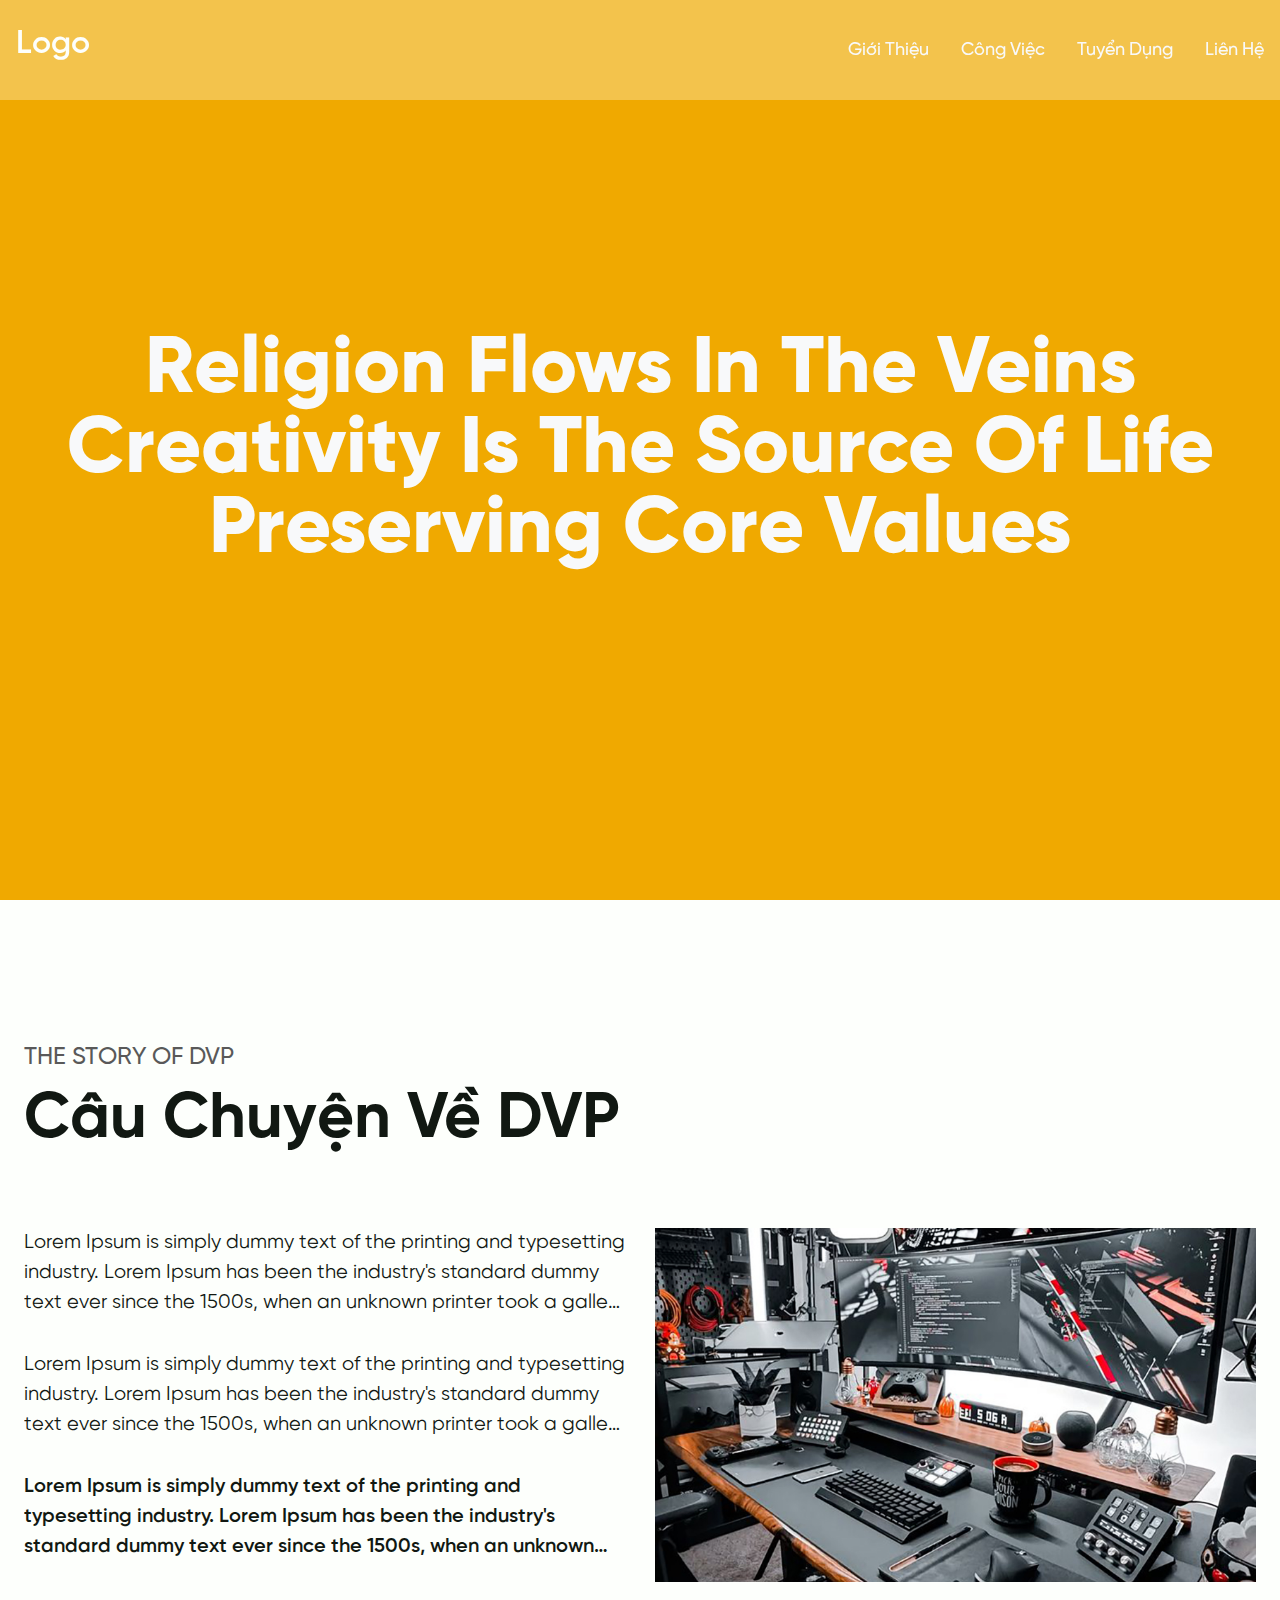
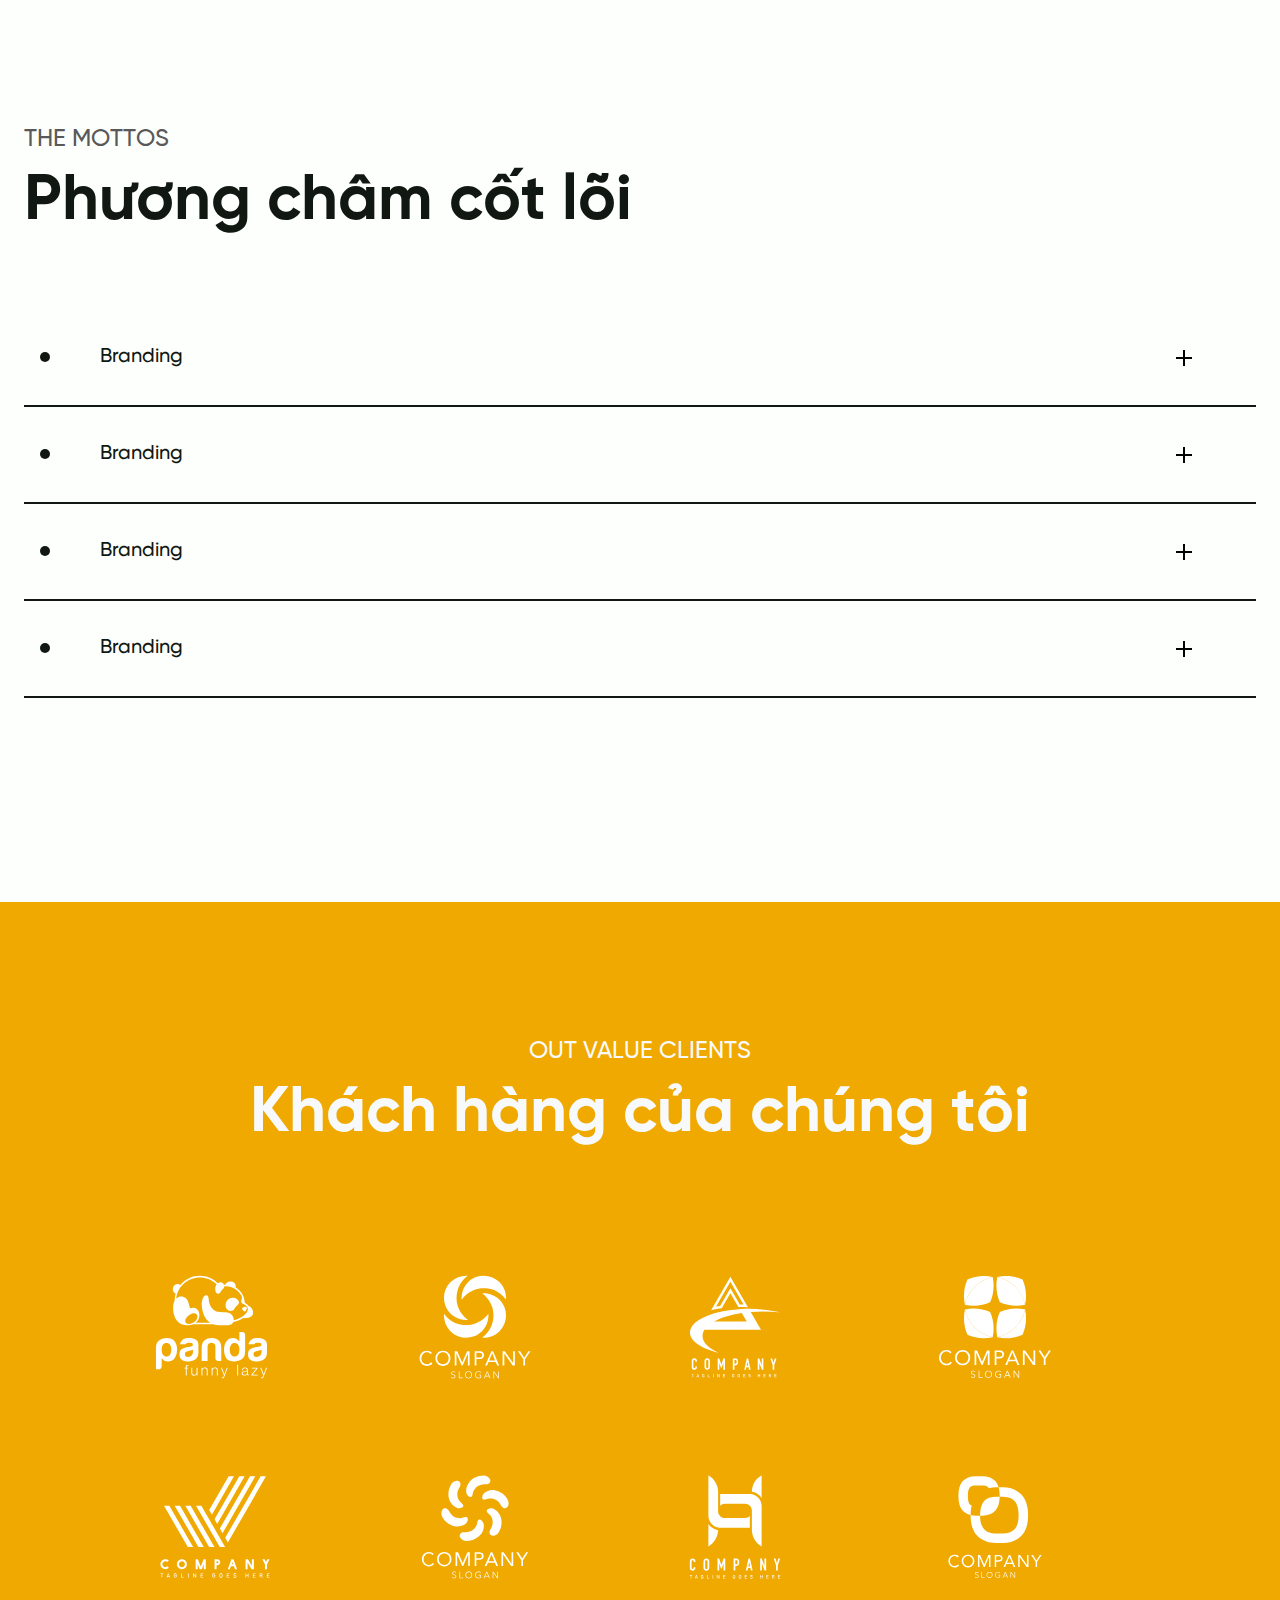
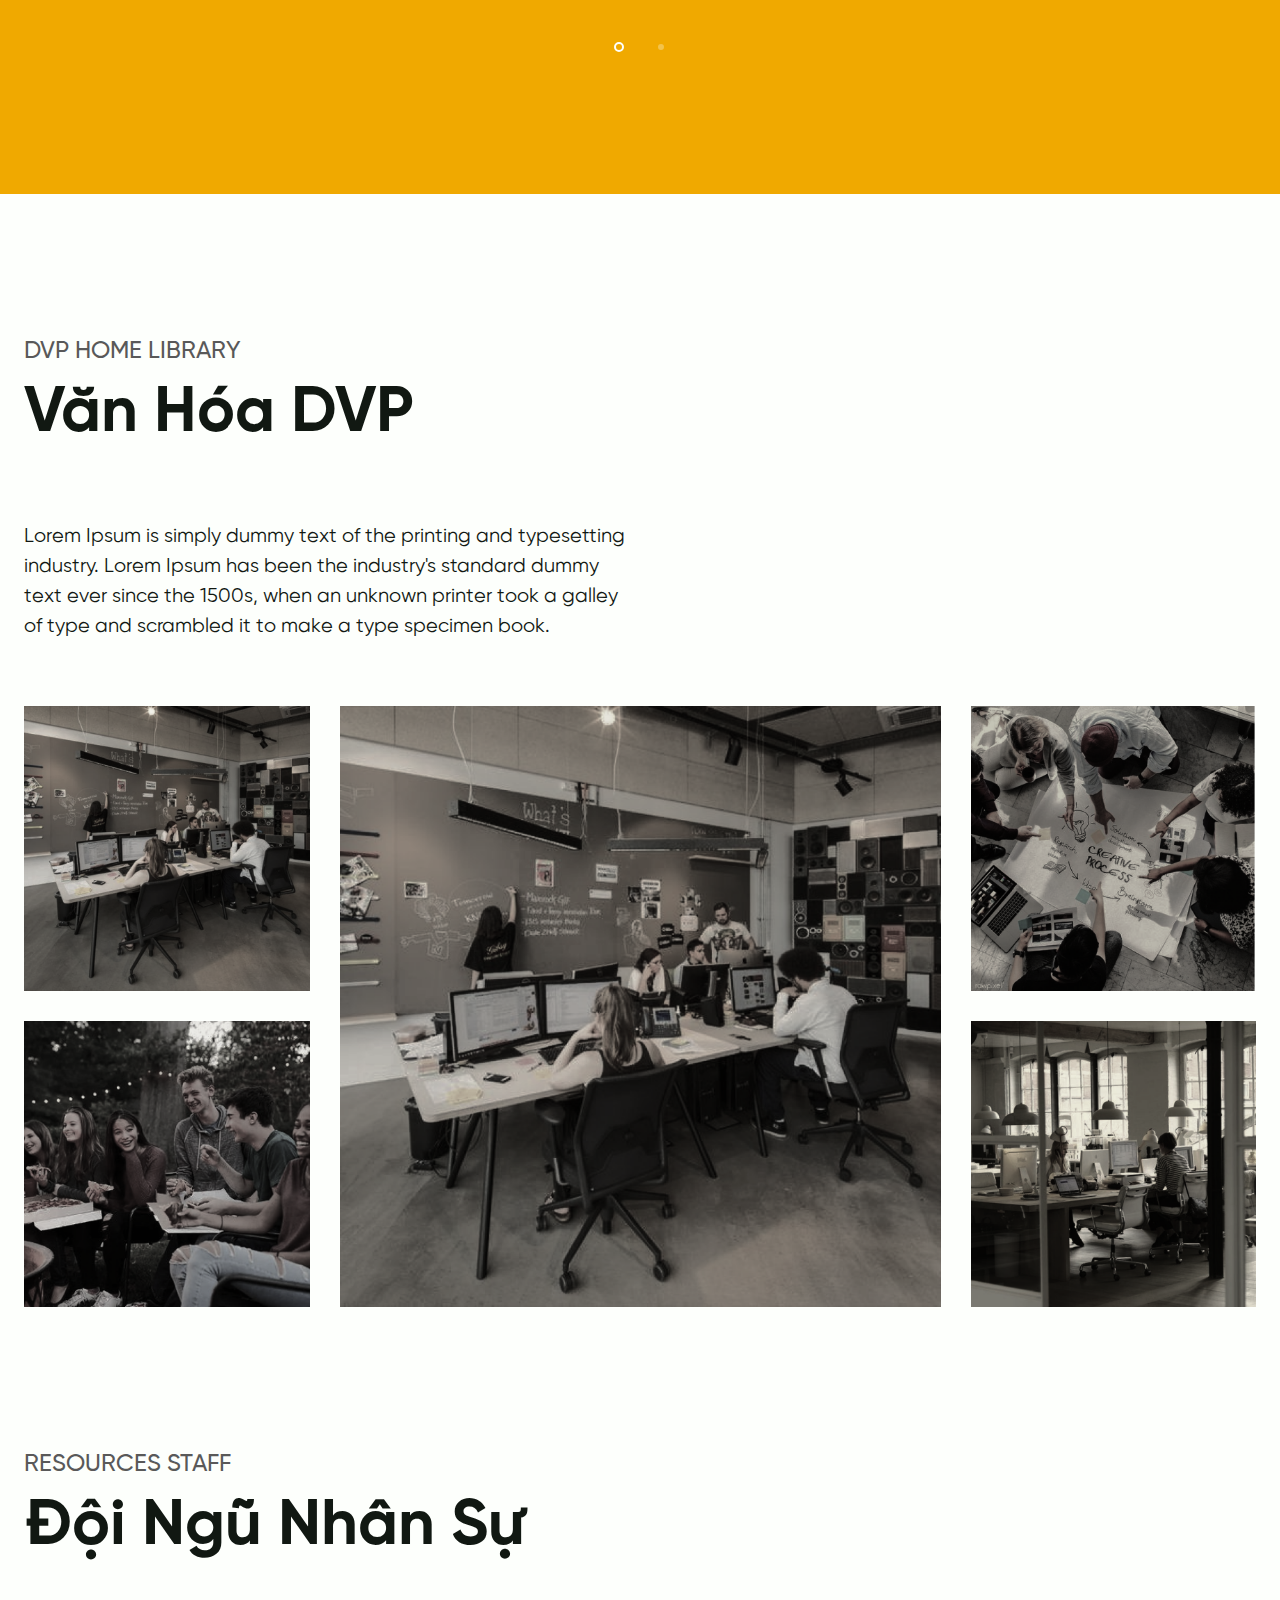
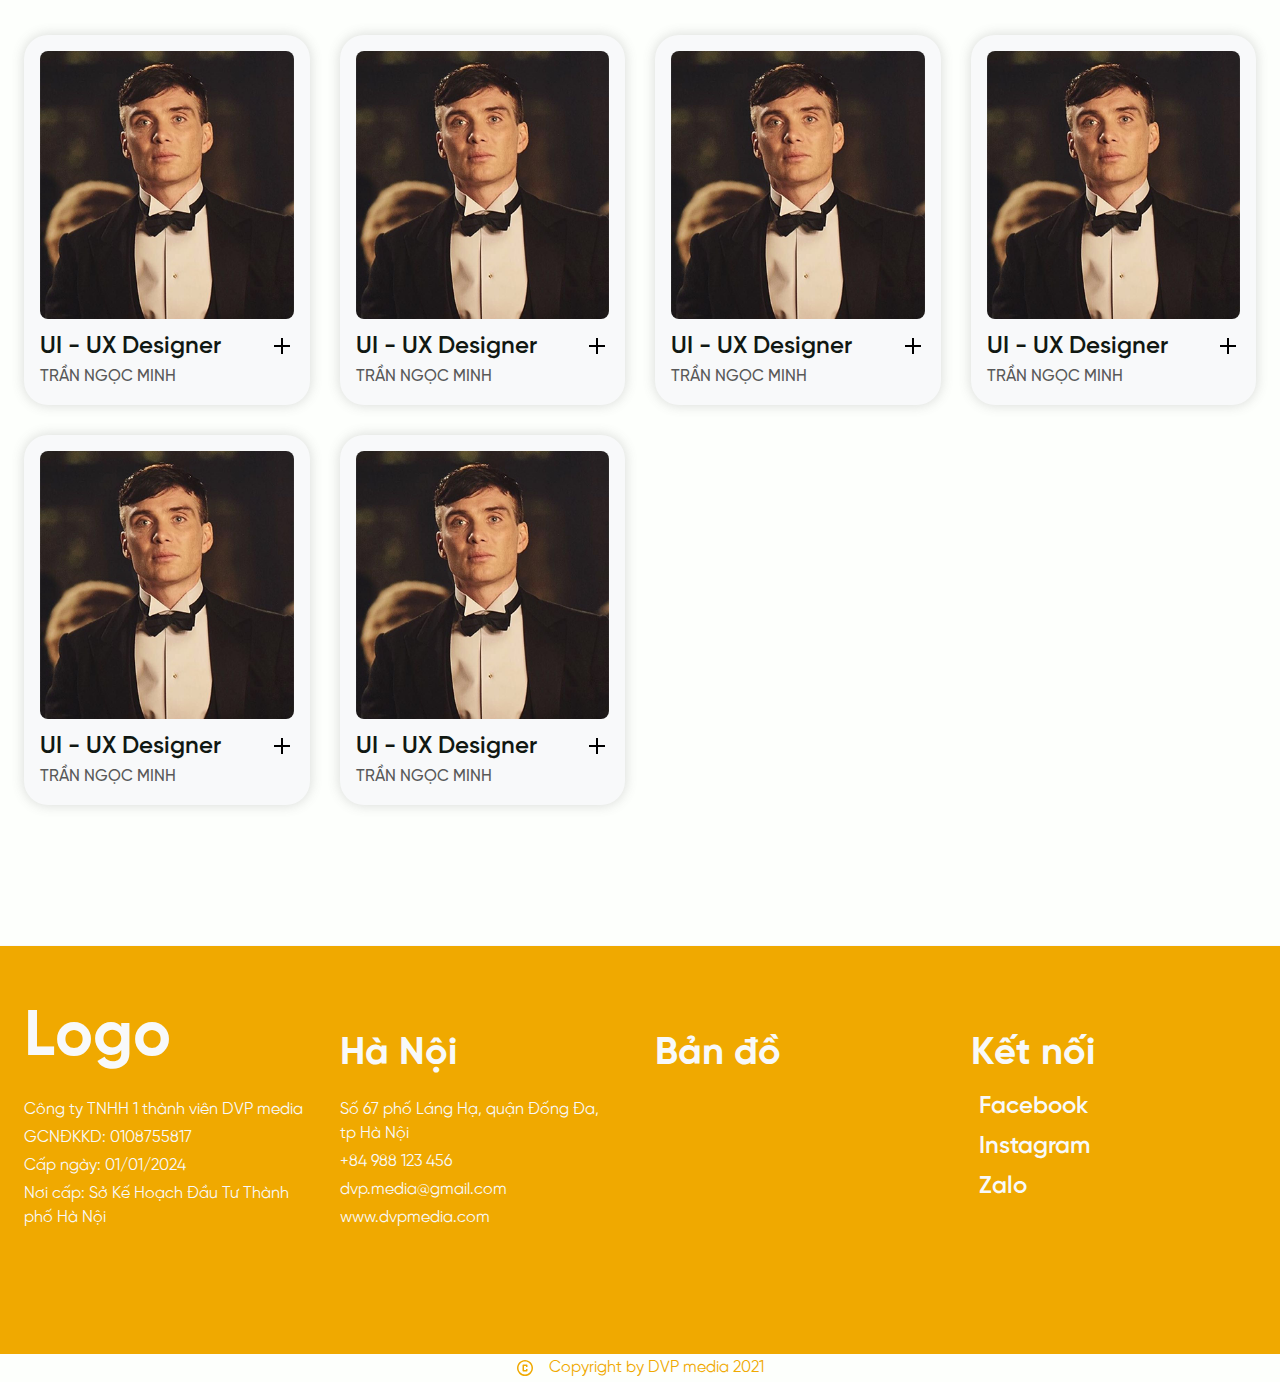
==== template/about.html @ fc363455 "change accordion in homepage" ====
<!DOCTYPE html>
<html lang="en">

<head>
    <meta charset="UTF-8">
    <meta name="viewport" content="width=device-width, initial-scale=1.0">
    <!-- Website name -->
    <title>Giới thiệu - DVP</title>
    <!-- Favicon -->
    <link rel="shortcut icon" href="" type="image/x-icon">

    <!-- Awesome icon -->
    <link rel="stylesheet" href="https://cdnjs.cloudflare.com/ajax/libs/font-awesome/6.5.2/css/all.min.css">
    <!-- Bootstrap 5.3.3 -->
    <link rel="stylesheet" href="./assets/css/bootstrap.min.css">
    <!-- Custom base css -->
    <link rel="stylesheet" href="./assets/css/font.css">
    <link rel="stylesheet" href="./assets/css/base.css">
    <link rel="stylesheet" href="./assets/css/styles.css">
    <link rel="stylesheet" href="./assets/css/animations.css">
    <!-- Custom styles css -->
    <link rel="stylesheet" href="./assets/css/about.css">
</head>

<body>
    <!-- Header navbar -->
    <header>
        <div class="wrapper d-flex justify-content-between align-items-center">
            <a href="./index.html" class="header__logo">Logo</a>

            <ul class="header__nav d-flex justify-content-between align-items-center">
                <li class="header__nav-link">
                    <a href="./about.html">Giới Thiệu</a>
                </li>
                <li class="header__nav-link">
                    <a href="./work.html">Công Việc</a>
                </li>
                <li class="header__nav-link">
                    <a href="./hiring.html">Tuyển Dụng</a>
                </li>
                <li class="header__nav-link">
                    <a href="./contact.html">Liên Hệ</a>
                </li>
            </ul>
        </div>
    </header>
    <!-- End: Header navbar -->

    <!-- Banner -->
    <div class="banner">
        <div class="banner__bg">
            <div class="banner__bg-eclipse1"></div>
            <div class="banner__bg-eclipse2"></div>
            <div class="banner__bg-eclipse3"></div>
        </div>

        <div class="banner__text">
            <div class="text-center">
                <div class="text-capitalize">Religion flows in the veins</div>
                <div class="text-capitalize">Creativity is the source of life</div>
                <div class="text-capitalize">Preserving core values</div>
            </div>
        </div>
    </div>
    <!-- End: Banner -->

    <!-- Story -->
    <div class="wrapper wrapper-top wrapper-bottom story">
        <div class="wrapper__header">
            <h4 class="wrapper__header-sub--heading text-uppercase">The story of DVP</h4>
            <h1 class="wrapper__header-heading text-capitalize">Câu chuyện về DVP</h1>
        </div>

        <div class="wrapper-flex">
            <div class="rectangle-100 rectangle-pc-50 story__content-text">
                <p>
                    Lorem Ipsum is simply dummy text of the printing and typesetting industry.
                    Lorem Ipsum has been the industry's standard dummy text ever since the 1500s,
                    when an unknown printer took a galley of type and scrambled it to make a type specimen book.
                    Lorem Ipsum has been the industry's standard dummy text ever since the 1500s,
                    when an unknown printer took a galley of type and scrambled it to make a type specimen book.
                </p>
                <p>
                    Lorem Ipsum is simply dummy text of the printing and typesetting industry.
                    Lorem Ipsum has been the industry's standard dummy text ever since the 1500s,
                    when an unknown printer took a galley of type and scrambled it to make a type specimen book.
                </p>
                <p>
                    Lorem Ipsum is simply dummy text of the printing and typesetting industry.
                    Lorem Ipsum has been the industry's standard dummy text ever since the 1500s,
                    when an unknown printer took a galley of type and scrambled it to make a type specimen book.
                </p>
            </div>

            <div class="rectangle-100 rectangle-pc-50 story__content-img">
                <img src="./assets/img/others/ex-office.jpg" alt="office">
            </div>
        </div>
    </div>
    <!-- End: Story -->

    <!-- Expertise -->
    <div class="wrapper wrapper-top wrapper-bottom expertise">
        <div class="wrapper__header">
            <h4 class="wrapper__header-sub--heading text-uppercase">The mottos</h4>
            <h1 class="wrapper__header-heading">Phương châm cốt lõi</h1>
        </div>

        <div class="expertise__content w-100">
            <div class="accordion" id="accordion-service">
                <div class="accordion-item service">
                    <button class="accordion-button" type="button" data-bs-toggle="collapse" data-bs-target="#collapse-service-1">
                        <div class="d-flex align-items-center justify-content-between w-100 h-100">
                            <div class="accordion-button__left">
                                <div class="circle-rotate-icon">
                                    <div class="circle-icon"></div>
                                </div>
                            </div>
        
                            <div class="accordion-button__title">
                                <h4>Branding</h4>
                            </div>
        
                            <div class="accordion-button__right">
                                <div class="plus-rotate-icon">
                                    <i class="left"></i>
                                    <i class="right"></i>
                                </div>
                            </div>
                        </div>
                    </button>
        
                    <div class="accordion-collapse collapse" id="collapse-service-1" data-bs-parent="#accordion-service">
                        <div class="accordion-body rectangle-100 wrapper-flex m-0 p-0 justify-content-end">
                            <div class="rectangle-100 rectangle-pc-50 service__content">
                                <p class="service__content-text text-end">
                                    Lorem Ipsum is simply dummy text of the printing and typesetting industry.
                                    Lorem Ipsum has been the industry's standard dummy text ever since the 1500s,
                                    when an unknown printer took a galley of type and scrambled it to make a type
                                    specimen book.
                                </p>
                            </div>
                        </div>
                    </div>
                </div>

                <div class="accordion-item service">
                    <button class="accordion-button" type="button" data-bs-toggle="collapse" data-bs-target="#collapse-service-2">
                        <div class="d-flex align-items-center justify-content-between w-100 h-100">
                            <div class="accordion-button__left">
                                <div class="circle-rotate-icon">
                                    <div class="circle-icon"></div>
                                </div>
                            </div>
        
                            <div class="accordion-button__title">
                                <h4>Branding</h4>
                            </div>
        
                            <div class="accordion-button__right">
                                <div class="plus-rotate-icon">
                                    <i class="left"></i>
                                    <i class="right"></i>
                                </div>
                            </div>
                        </div>
                    </button>
        
                    <div class="accordion-collapse collapse" id="collapse-service-2" data-bs-parent="#accordion-service">
                        <div class="accordion-body rectangle-100 wrapper-flex m-0 p-0 justify-content-end">
                            <div class="rectangle-100 rectangle-pc-50 service__content">
                                <p class="service__content-text text-end">
                                    Lorem Ipsum is simply dummy text of the printing and typesetting industry.
                                    Lorem Ipsum has been the industry's standard dummy text ever since the 1500s,
                                    when an unknown printer took a galley of type and scrambled it to make a type
                                    specimen book.
                                </p>
                            </div>
                        </div>
                    </div>
                </div>

                <div class="accordion-item service">
                    <button class="accordion-button" type="button" data-bs-toggle="collapse" data-bs-target="#collapse-service-3">
                        <div class="d-flex align-items-center justify-content-between w-100 h-100">
                            <div class="accordion-button__left">
                                <div class="circle-rotate-icon">
                                    <div class="circle-icon"></div>
                                </div>
                            </div>
        
                            <div class="accordion-button__title">
                                <h4>Branding</h4>
                            </div>
        
                            <div class="accordion-button__right">
                                <div class="plus-rotate-icon">
                                    <i class="left"></i>
                                    <i class="right"></i>
                                </div>
                            </div>
                        </div>
                    </button>
        
                    <div class="accordion-collapse collapse" id="collapse-service-3" data-bs-parent="#accordion-service">
                        <div class="accordion-body rectangle-100 wrapper-flex m-0 p-0 justify-content-end">
                            <div class="rectangle-100 rectangle-pc-50 service__content">
                                <p class="service__content-text text-end">
                                    Lorem Ipsum is simply dummy text of the printing and typesetting industry.
                                    Lorem Ipsum has been the industry's standard dummy text ever since the 1500s,
                                    when an unknown printer took a galley of type and scrambled it to make a type
                                    specimen book.
                                </p>
                            </div>
                        </div>
                    </div>
                </div>

                <div class="accordion-item service">
                    <button class="accordion-button" type="button" data-bs-toggle="collapse" data-bs-target="#collapse-service-4">
                        <div class="d-flex align-items-center justify-content-between w-100 h-100">
                            <div class="accordion-button__left">
                                <div class="circle-rotate-icon">
                                    <div class="circle-icon"></div>
                                </div>
                            </div>
        
                            <div class="accordion-button__title">
                                <h4>Branding</h4>
                            </div>
        
                            <div class="accordion-button__right">
                                <div class="plus-rotate-icon">
                                    <i class="left"></i>
                                    <i class="right"></i>
                                </div>
                            </div>
                        </div>
                    </button>
        
                    <div class="accordion-collapse collapse" id="collapse-service-4" data-bs-parent="#accordion-service">
                        <div class="accordion-body rectangle-100 wrapper-flex m-0 p-0 justify-content-end">
                            <div class="rectangle-100 rectangle-pc-50 service__content">
                                <p class="service__content-text text-end">
                                    Lorem Ipsum is simply dummy text of the printing and typesetting industry.
                                    Lorem Ipsum has been the industry's standard dummy text ever since the 1500s,
                                    when an unknown printer took a galley of type and scrambled it to make a type
                                    specimen book.
                                </p>
                            </div>
                        </div>
                    </div>
                </div>
            </div>
        </div>
    </div>
    <!-- End: Expertise -->

    <!-- Partners -->
    <div class="partners">
        <div class="wrapper">
            <div class="partners__header w-100 d-flex flex-column align-items-center">
                <div class="partners__header-sub-heading text-uppercase">Out value clients</div>
                <div class="partners__header-heading text-center">Khách hàng của chúng tôi</div>
            </div>

            <div class="scroll-wrapper">
                <div class="scroll-wrapper__content align-items-start">
                    <div class="scroll-wrapper__content-item d-flex flex-column">
                        <img src="./assets/img/svg/partner/Untitled-1-01.svg" alt="partner-01">
                        <img src="./assets/img/svg/partner/Untitled-1-02.svg" alt="partner-02">
                    </div>
                    <div class="scroll-wrapper__content-item d-flex flex-column">
                        <img src="./assets/img/svg/partner/Untitled-1-03.svg" alt="partner-03">
                        <img src="./assets/img/svg/partner/Untitled-1-04.svg" alt="partner-04">
                    </div>
                    <div class="scroll-wrapper__content-item d-flex flex-column">
                        <img src="./assets/img/svg/partner/Untitled-1-05.svg" alt="partner-05">
                        <img src="./assets/img/svg/partner/Untitled-1-06.svg" alt="partner-06">
                    </div>
                    <div class="scroll-wrapper__content-item d-flex flex-column">
                        <img src="./assets/img/svg/partner/Untitled-1-07.svg" alt="partner-07">
                        <img src="./assets/img/svg/partner/Untitled-1-08.svg" alt="partner-08">
                    </div>
                    <div class="scroll-wrapper__content-item d-flex flex-column">
                        <img src="./assets/img/svg/partner/Untitled-1-09.svg" alt="partner-09">
                        <img src="./assets/img/svg/partner/Untitled-1-10.svg" alt="partner-10">
                    </div>
                    <div class="scroll-wrapper__content-item d-flex flex-column">
                        <img src="./assets/img/svg/partner/Untitled-1-11.svg" alt="partner-11">
                        <img src="./assets/img/svg/partner/Untitled-1-12.svg" alt="partner-12">
                    </div>
                    <div class="scroll-wrapper__content-item d-flex flex-column">
                        <img src="./assets/img/svg/partner/Untitled-1-14.svg" alt="partner-14">
                    </div>
                </div>
            </div>

            <div class="dosts">
                <div class="dot active"></div>
                <div class="dot"></div>
            </div>
        </div>
    </div>
    <!-- End: Partners -->

    <!-- Culture -->
    <div class="wrapper wrapper-top wrapper-bottom culture">
        <div class="wrapper__header">
            <h4 class="wrapper__header-sub--heading text-uppercase">DVP Home Library</h4>
            <h1 class="wrapper__header-heading text-capitalize">Văn hóa DVP</h1>
        </div>

        <div class="culture__des rectangle-100 rectangle-pc-50 p-0 ms-0">
            <p class="culture__des-text m-0">
                Lorem Ipsum is simply dummy text of the printing and typesetting industry.
                Lorem Ipsum has been the industry's standard dummy text ever since the 1500s,
                when an unknown printer took a galley of type and scrambled it to make a type specimen book.
            </p>
        </div>

        <div class="culture__img wrapper-flex">
            <div class="rectangle-100 rectangle-pc-25 wrapper-flex m-0 p-0">
                <img class="rectangle-100 rectangle-tab-50 rectangle-pc-100" src="./assets/img/culture/culture2.png"
                    alt="">
                <img class="rectangle-100 rectangle-tab-50 rectangle-pc-100" src="./assets/img/culture/culture3.png"
                    alt="">
            </div>
            <div class="rectangle-100 rectangle-pc-50">
                <img src="./assets/img/culture/culture1.png" alt="">
            </div>
            <div class="rectangle-100 rectangle-pc-25 wrapper-flex m-0 p-0">
                <img class="rectangle-100 rectangle-tab-50 rectangle-pc-100" src="./assets/img/culture/culture4.png"
                    alt="">
                <img class="rectangle-100 rectangle-tab-50 rectangle-pc-100" src="./assets/img/culture/culture5.png"
                    alt="">
            </div>
        </div>
    </div>
    <!-- End: Culture -->

    <!-- Staff -->
    <div class="wrapper wrapper-top wrapper-bottom staff">
        <div class="wrapper__header">
            <h4 class="wrapper__header-sub--heading text-uppercase">Resources staff</h4>
            <h1 class="wrapper__header-heading text-capitalize">Đội ngũ nhân sự</h1>
        </div>

        <div class="wrapper-flex staff__content">
            <div class="rectangle-100 rectangle-tab-50 rectangle-pc-25">
                <div class="staff__content-item">
                    <div class="content">
                        <img src="./assets/img/avatar/1.png" alt="avatar">

                        <div class="staff__des">
                            <div class="staff__des-item">
                                <div class="icon"></div>
                                <div class="text">30 tuổi - độc thân</div>
                            </div>
                            <div class="staff__des-item">
                                <div class="icon"></div>
                                <div class="text">CEO - Art Director</div>
                            </div>
                            <div class="staff__des-item">
                                <div class="icon"></div>
                                <div class="text">"Không làm thì thôi, đã làm là phải giỏi nhất"</div>
                            </div>
                        </div>
                    </div>

                    <div class="d-flex justify-content-between align-items-start" style=" cursor: pointer;">
                        <div class="staff__info">
                            <div class="staff__info-pos">UI - UX Designer</div>
                            <div class="staff__info-name text-uppercase">Trần Ngọc Minh</div>
                        </div>

                        <div class="staff__more">
                            <div class="plus-rotate-icon">
                                <i class="left"></i>
                                <i class="right"></i>
                            </div>
                        </div>
                    </div>
                </div>
            </div>

            <div class="rectangle-100 rectangle-tab-50 rectangle-pc-25">
                <div class="staff__content-item">
                    <div class="content">
                        <img src="./assets/img/avatar/1.png" alt="avatar">

                        <div class="staff__des">
                            <div class="staff__des-item">
                                <div class="icon"></div>
                                <div class="text">30 tuổi - độc thân</div>
                            </div>
                            <div class="staff__des-item">
                                <div class="icon"></div>
                                <div class="text">CEO - Art Director</div>
                            </div>
                            <div class="staff__des-item">
                                <div class="icon"></div>
                                <div class="text">"Không làm thì thôi, đã làm là phải giỏi nhất"</div>
                            </div>
                        </div>
                    </div>

                    <div class="d-flex justify-content-between align-items-start" style=" cursor: pointer;">
                        <div class="staff__info">
                            <div class="staff__info-pos">UI - UX Designer</div>
                            <div class="staff__info-name text-uppercase">Trần Ngọc Minh</div>
                        </div>

                        <div class="staff__more">
                            <div class="plus-rotate-icon">
                                <i class="left"></i>
                                <i class="right"></i>
                            </div>
                        </div>
                    </div>
                </div>
            </div>

            <div class="rectangle-100 rectangle-tab-50 rectangle-pc-25">
                <div class="staff__content-item">
                    <div class="content">
                        <img src="./assets/img/avatar/1.png" alt="avatar">

                        <div class="staff__des">
                            <div class="staff__des-item">
                                <div class="icon"></div>
                                <div class="text">30 tuổi - độc thân</div>
                            </div>
                            <div class="staff__des-item">
                                <div class="icon"></div>
                                <div class="text">CEO - Art Director</div>
                            </div>
                            <div class="staff__des-item">
                                <div class="icon"></div>
                                <div class="text">"Không làm thì thôi, đã làm là phải giỏi nhất"</div>
                            </div>
                        </div>
                    </div>

                    <div class="d-flex justify-content-between align-items-start" style=" cursor: pointer;">
                        <div class="staff__info">
                            <div class="staff__info-pos">UI - UX Designer</div>
                            <div class="staff__info-name text-uppercase">Trần Ngọc Minh</div>
                        </div>

                        <div class="staff__more">
                            <div class="plus-rotate-icon">
                                <i class="left"></i>
                                <i class="right"></i>
                            </div>
                        </div>
                    </div>
                </div>
            </div>

            <div class="rectangle-100 rectangle-tab-50 rectangle-pc-25">
                <div class="staff__content-item">
                    <div class="content">
                        <img src="./assets/img/avatar/1.png" alt="avatar">

                        <div class="staff__des">
                            <div class="staff__des-item">
                                <div class="icon"></div>
                                <div class="text">30 tuổi - độc thân</div>
                            </div>
                            <div class="staff__des-item">
                                <div class="icon"></div>
                                <div class="text">CEO - Art Director</div>
                            </div>
                            <div class="staff__des-item">
                                <div class="icon"></div>
                                <div class="text">"Không làm thì thôi, đã làm là phải giỏi nhất"</div>
                            </div>
                        </div>
                    </div>

                    <div class="d-flex justify-content-between align-items-start" style=" cursor: pointer;">
                        <div class="staff__info">
                            <div class="staff__info-pos">UI - UX Designer</div>
                            <div class="staff__info-name text-uppercase">Trần Ngọc Minh</div>
                        </div>

                        <div class="staff__more">
                            <div class="plus-rotate-icon">
                                <i class="left"></i>
                                <i class="right"></i>
                            </div>
                        </div>
                    </div>
                </div>
            </div>

            <div class="rectangle-100 rectangle-tab-50 rectangle-pc-25">
                <div class="staff__content-item">
                    <div class="content">
                        <img src="./assets/img/avatar/1.png" alt="avatar">

                        <div class="staff__des">
                            <div class="staff__des-item">
                                <div class="icon"></div>
                                <div class="text">30 tuổi - độc thân</div>
                            </div>
                            <div class="staff__des-item">
                                <div class="icon"></div>
                                <div class="text">CEO - Art Director</div>
                            </div>
                            <div class="staff__des-item">
                                <div class="icon"></div>
                                <div class="text">"Không làm thì thôi, đã làm là phải giỏi nhất"</div>
                            </div>
                        </div>
                    </div>

                    <div class="d-flex justify-content-between align-items-start" style=" cursor: pointer;">
                        <div class="staff__info">
                            <div class="staff__info-pos">UI - UX Designer</div>
                            <div class="staff__info-name text-uppercase">Trần Ngọc Minh</div>
                        </div>

                        <div class="staff__more">
                            <div class="plus-rotate-icon">
                                <i class="left"></i>
                                <i class="right"></i>
                            </div>
                        </div>
                    </div>
                </div>
            </div>

            <div class="rectangle-100 rectangle-tab-50 rectangle-pc-25">
                <div class="staff__content-item">
                    <div class="content">
                        <img src="./assets/img/avatar/1.png" alt="avatar">

                        <div class="staff__des">
                            <div class="staff__des-item">
                                <div class="icon"></div>
                                <div class="text">30 tuổi - độc thân</div>
                            </div>
                            <div class="staff__des-item">
                                <div class="icon"></div>
                                <div class="text">CEO - Art Director</div>
                            </div>
                            <div class="staff__des-item">
                                <div class="icon"></div>
                                <div class="text">"Không làm thì thôi, đã làm là phải giỏi nhất"</div>
                            </div>
                        </div>
                    </div>

                    <div class="d-flex justify-content-between align-items-start" style=" cursor: pointer;">
                        <div class="staff__info">
                            <div class="staff__info-pos">UI - UX Designer</div>
                            <div class="staff__info-name text-uppercase">Trần Ngọc Minh</div>
                        </div>

                        <div class="staff__more">
                            <div class="plus-rotate-icon">
                                <i class="left"></i>
                                <i class="right"></i>
                            </div>
                        </div>
                    </div>
                </div>
            </div>
        </div>
    </div>
    <!-- End: Staff -->

    <!-- Footer -->
    <footer class="footer">
        <div class="wrapper">
            <div class="wrapper-flex">
                <div class="rectangle-100 rectangle-tab-50 rectangle-pc-25 info">
                    <div class="info__header">
                        <h1 class="info__header-logo">Logo</h1>
                    </div>
                    <div class="info__content">
                        <h6 class="text">Công ty TNHH 1 thành viên DVP media</h6>
                        <h6 class="text">GCNĐKKD: 0108755817</h6>
                        <h6 class="text">Cấp ngày: 01/01/2024</h6>
                        <h6 class="text">Nơi cấp: Sở Kế Hoạch Đầu Tư Thành phố Hà Nội</h6>
                    </div>
                </div>

                <div class="rectangle-100 rectangle-tab-50 rectangle-pc-25 info address">
                    <div class="info__header">
                        <h3 class="heading">Hà Nội</h3>
                    </div>
                    <div class="info__content">
                        <h6 class="text">Số 67 phố Láng Hạ, quận Đống Đa, <br>tp Hà Nội</h6>
                        <h6 class="text">+84 988 123 456</h6>
                        <h6 class="text">dvp.media@gmail.com</h6>
                        <h6 class="text"><a href="" class="website-link">www.dvpmedia.com</a></h6>
                    </div>
                </div>

                <div class="rectangle-100 rectangle-tab-50 rectangle-pc-25 info location">
                    <div class="info__header">
                        <h3 class="heading">Bản đồ</h3>
                    </div>
                    <div class="info__content location__map">
                        <iframe class="location__map-link"
                            src="https://www.google.com/maps/embed?pb=!1m18!1m12!1m3!1d232.7824199424376!2d105.8175071671402!3d21.01192097903609!2m3!1f0!2f0!3f0!3m2!1i1024!2i768!4f13.1!3m3!1m2!1s0x3135ab9d54df9633%3A0xc6669ca3a3fd9129!2zS8OtbmggTeG6r3QgSMOgIFRow6BuaA!5e0!3m2!1svi!2sus!4v1714187539680!5m2!1svi!2sus"
                            allowfullscreen="" loading="lazy" referrerpolicy="no-referrer-when-downgrade">
                        </iframe>
                    </div>
                </div>

                <div class="rectangle-100 rectangle-tab-50 rectangle-pc-25 info connect">
                    <div class="info__header">
                        <h3 class="heading">Kết nối</h3>
                    </div>
                    <div class="info__content">
                        <a href="" class="social-link">Facebook</a>
                        <a href="" class="social-link">Instagram</a>
                        <a href="" class="social-link">Zalo</a>
                    </div>
                </div>
            </div>
        </div>
    </footer>

    <div class="copyright">
        <img src="./assets/img/svg/copyright.svg" alt="Copyright">
        <h6 class="copyright__text">Copyright by DVP media 2021</h6>
    </div>
    <!-- End: Footer -->

    <!-- BootStrap JS -->
    <script src="./assets/js/bootstrap.bundle.min.js"></script>

    <!-- Custom JS -->
    <script src="./assets/js/animations.js"></script>
    <script src="./assets/js/about.js"></script>
</body>

</html>
---- template/assets/css/font.css ----
/* Custom font */
@font-face {
    font-family: Gilroy-Black;
    src: url('../font/SVN-Gilroy-Black.otf') format('opentype');
}

@font-face {
    font-family: Gilroy-Black-Italic;
    src: url('../font/SVN-Gilroy-Black-Italic.otf') format('opentype');
}

@font-face {
    font-family: Gilroy-Bold;
    src: url('../font/SVN-Gilroy-Bold.otf') format('opentype');
}

@font-face {
    font-family: Gilroy-Bold-Italic;
    src: url('../font/SVN-Gilroy-Bold-Italic.otf') format('opentype');
}

@font-face {
    font-family: Gilroy-Heavy;
    src: url('../font/SVN-Gilroy-Heavy.otf') format('opentype');
}

@font-face {
    font-family: Gilroy-Heavy-Italic;
    src: url('../font/SVN-Gilroy-Heavy-Italic.otf') format('opentype');
}

@font-face {
    font-family: Gilroy-Italic;
    src: url('../font/SVN-Gilroy-Italic.otf') format('opentype');
}

@font-face {
    font-family: Gilroy-Light-Italic;
    src: url('../font/SVN-Gilroy-Light-Italic.otf') format('opentype');
}

@font-face {
    font-family: Gilroy-Light;
    src: url('../font/SVN-Gilroy-Light.otf') format('opentype');
}

@font-face {
    font-family: Gilroy-Medium-Italic;
    src: url('../font/SVN-Gilroy-Medium-Italic.otf') format('opentype');
}

@font-face {
    font-family: Gilroy-Medium;
    src: url('../font/SVN-Gilroy-Medium.otf') format('opentype');
}

@font-face {
    font-family: Gilroy-Regular;
    src: url('../font/SVN-Gilroy-Regular.otf') format('opentype');
}

@font-face {
    font-family: Gilroy-SemiBold-Italic;
    src: url('../font/SVN-Gilroy-SemiBold-Italic.otf') format('opentype');
}

@font-face {
    font-family: Gilroy-SemiBold;
    src: url('../font/SVN-Gilroy-SemiBold.otf') format('opentype');
}

@font-face {
    font-family: Gilroy-Thin-Italic;
    src: url('../font/SVN-Gilroy-Thin-Italic.otf') format('opentype');
}

@font-face {
    font-family: Gilroy-Thin;
    src: url('../font/SVN-Gilroy-Thin.otf') format('opentype');
}

@font-face {
    font-family: Gilroy-XBold-Italic;
    src: url('../font/SVN-Gilroy-XBold-Italic.otf') format('opentype');
}

@font-face {
    font-family: Gilroy-XBold;
    src: url('../font/SVN-Gilroy-XBold.otf') format('opentype');
}

@font-face {
    font-family: Gilroy-XLight-Italic;
    src: url('../font/SVN-Gilroy-Xlight-Italic.otf') format('opentype');
}

@font-face {
    font-family: Gilroy-XLight;
    src: url('../font/SVN-Gilroy-Xlight.otf') format('opentype');
}
---- template/assets/css/base.css ----
* {
    padding: 0;
    margin: 0;
    box-sizing: border-box;
    cursor: default;
}

:root {
    --main-yellow-color-10: rgba(240, 169, 0, 0.1);
    --main-yellow-color-20: rgba(240, 169, 0, 0.2);
    --main-yellow-color-30: rgba(240, 169, 0, 0.3);
    --main-yellow-color-70: rgba(240, 169, 0, 0.7);
    --main-yellow-color-100: #f0a900;
    --main-black-color-10: rgba(17, 24, 18, 0.1);
    --main-black-color-20: rgba(17, 24, 18, 0.2);
    --main-black-color-30: rgba(17, 24, 18, 0.3);
    --main-black-color-70: rgba(17, 24, 18, 0.7);
    --main-black-color-100: #111812;
    --main-bg-color-10: rgba(253, 255, 252, 0.1);
    --main-bg-color-20: rgba(253, 255, 252, 0.2);
    --main-bg-color-30: rgba(253, 255, 252, 0.3);
    --main-bg-color-70: rgba(253, 255, 252, 0.7);
    --main-bg-color-100: #fdfffc;

    --bg-light: #f8f9fa;
    --bg-header: #fdfffc4d;
    --text-hover-header: #766d57;
    --sub-heading-color: #595959;
    --sub-heading-color-20: rgb(89, 89, 89, 0.2);
    --sub-heading-color-30: rgb(89, 89, 89, 0.3);

    --fs-xsmall: 0.875rem;
    --fs-semi-small: 0.9375rem;
    --fs-small: 1rem;
    --fs-normal: 1.125rem;
    --fs-medium: 1.25rem;
    --fs-bold: 1.5rem;
    --fs-semi-bold: 2rem;
    --fs-xbold: 2.375rem;
    --fs-large: 4rem;
    --fs-xlarge: 5rem;
}

html {
    font-size: 16px;
    scroll-behavior: smooth;
}

a {
    text-decoration: none;
    color: inherit;
    cursor: pointer;
}

ul {
    margin: 0;
    padding: 0;
    list-style: none;
}

h1,
h2,
h3,
h4,
h5,
h6 {
    margin-bottom: 0;
}

body {
    background-color: var(--main-bg-color-100);
}

.wrapper {
    width: 24.375rem;
    max-width: 100%;
    padding-left: 0.9375rem;
    padding-right: 0.9375rem;
    margin: 0 auto;
    overflow: hidden;
}

.wrapper-flex {
    display: flex;
    flex-wrap: wrap;
    margin: -0.9375rem;
}

.wrapper.wrapper-top {
    margin-top: 8.75rem;
}

.wrapper.wrapper-bottom {
    margin-bottom: 8.75rem;
}

.wrapper .wrapper__header {
    margin-bottom: 4rem;
}

.wrapper .wrapper__header .wrapper__header-heading {
    font-family: 'Gilroy-Bold';
    font-size: var(--fs-large);
    line-height: 5.5rem;
    color: var(--main-black-color-100);
}

.wrapper .wrapper__header .wrapper__header-sub--heading {
    height: 2.25rem;
    font-family: 'Gilroy-Medium';
    font-size: var(--fs-bold);
    line-height: 2.25rem;
    color: var(--sub-heading-color);
}

.rectangle-0 {
    width: 0;
}

.rectangle-25 {
    width: 27.5rem;
    max-width: 25%;
}

.rectangle-33 {
    width: 36.666667rem;
    max-width: 33.333333%;
}

.rectangle-50 {
    width: 55rem;
    max-width: 50%;
}

.rectangle-75 {
    width: 82.5rem;
    max-width: 75%;
}

.rectangle-100 {
    width: 110rem;
    max-width: 100%;
}

.rectangle-0,
.rectangle-25,
.rectangle-33,
.rectangle-50,
.rectangle-75,
.rectangle-100 {
    padding: 0.9375rem;
}

.top {
    margin-top: 0.9375rem;
}

.top-1 {
    margin-top: 1.875rem;
}

.bottom {
    margin-bottom: 0.9375rem;
}

.bottom-1 {
    margin-bottom: 1.875rem;
}

.left {
    margin-left: 0.9375rem;
}

.left-1 {
    margin-left: 1.875rem;
}

.right {
    margin-right: 0.9375rem;
}

.right-1 {
    margin-right: 1.875rem;
}

/* Tablet */
@media (min-width: 576px) {
    .wrapper {
        width: 53.125rem;
        max-width: 100%;
        padding-left: 1.5rem;
        padding-right: 1.5rem;
    }

    header .wrapper {
        width: 100%;
    }

    .rectangle-tab-0 {
        width: 0;
    }

    .rectangle-tab-25 {
        width: 27.5rem;
        max-width: 25%;
    }

    .rectangle-tab-33 {
        width: 36.666667rem;
        max-width: 33.333333%;
    }

    .rectangle-tab-50 {
        width: 55rem;
        max-width: 50%;
    }

    .rectangle-tab-75 {
        width: 82.5rem;
        max-width: 75%;
    }

    .rectangle-tab-100 {
        width: 110rem;
        max-width: 100%;
    }

    .rectangle-tab-0,
    .rectangle-tab-25,
    .rectangle-tab-33,
    .rectangle-tab-50,
    .rectangle-tab-75,
    .rectangle-tab-100 {
        padding: 0.9375rem;
    }

    .order-tab-0 {
        order: 0;
    }

    .order-tab-1 {
        order: -1;
    }
}

@media (min-width: 900px) {
    .wrapper {
        padding-left: 0;
        padding-right: 0;
    }
}

/* PC */
@media (min-width: 1200px) {
    .wrapper {
        width: 108.125rem;
        max-width: 100%;
        padding-left: 1.5rem;
        padding-right: 1.5rem;
    }

    .rectangle-pc-0 {
        width: 0;
    }

    .rectangle-pc-25 {
        width: 27.5rem;
        max-width: 25%;
    }

    .rectangle-pc-33 {
        width: 36.666667rem;
        max-width: 33.333333%;
    }

    .rectangle-pc-50 {
        width: 55rem;
        max-width: 50%;
    }

    .rectangle-pc-75 {
        width: 82.5rem;
        max-width: 75%;
    }

    .rectangle-pc-100 {
        width: 110rem;
        max-width: 100%;
    }

    .rectangle-pc-0,
    .rectangle-pc-25,
    .rectangle-pc-33,
    .rectangle-pc-50,
    .rectangle-pc-75,
    .rectangle-pc-100 {
        padding: 0.9375rem;
    }

    .order-pc-0 {
        order: 0;
    }

    .order-pc-1 {
        order: -1;
    }
}

@media (min-width: 1778px) {
    .wrapper {
        padding-left: 0;
        padding-right: 0;
    }
}
---- template/assets/css/styles.css ----
/* Header navbar */
header {
    position: fixed;
    top: 0;
    left: 0;
    right: 0;
    z-index: 1010;
    background-color: var(--bg-header);
}

header .wrapper {
    height: 1.875rem;
}

header .header__logo {
    font-family: 'Gilroy-SemiBold';
    font-size: var(--fs-semi-bold);
    color: var(--main-bg-color-100);
    width: fit-content;
    height: 100%;
    padding: 0 1rem;
}

header .header__nav {
    height: 2.625rem;
}

header .header__nav .header__nav-link {
    padding: 0.5rem 1rem;
}

header .header__nav .header__nav-link a {
    font-family: 'Gilroy-Medium';
    font-size: var(--fs-normal);
    color: var(--bg-light);
    position: relative;
    display: block;
    transition: all ease-in-out 0.4s;
}

header .header__nav .header__nav-link a::after {
    position: absolute;
    top: 2rem;
    left: 50%;
    transform: translateX(-50%);
    content: "";
    display: block;
    width: 0;
    height: 0.125rem;
    border-radius: 0.0625rem;
    transition: all ease-in-out 0.4s;
}

header .header__nav .header__nav-link a:hover {
    padding-bottom: 0.5rem;
    color: var(--main-black-color-100);
}

header .header__nav .header__nav-link a:hover::after {
    width: 100%;
    background-color: var(--main-black-color-100);
}

/* Footer */
.footer {
    width: 100%;
    padding: 3rem 0;
    border-top: 0.0625rem solid var(--bg-light);
    background-color: var(--main-yellow-color-100);
    overflow: hidden;
}

.footer a {
    color: var(--bg-light);
}

.footer .info__header .info__header-logo {
    font-family: 'Gilroy-Bold';
    font-size: var(--fs-large);
    line-height: 5.5rem;
    color: var(--bg-light);
    letter-spacing: 2%;
    margin-bottom: 0;
}

.footer .info .heading {
    font-size: var(--fs-xbold);
    line-height: 3.5rem;
    font-family: 'Gilroy-Bold';
    color: var(--bg-light);
    margin-bottom: 0;
}

.footer .info__content {
    margin-top: 1rem;
    width: 18.75rem;
    max-width: 100%;
}

.footer .info__content .text {
    font-family: 'Gilroy-Regular';
    font-size: var(--fs-small);
    line-height: 1.5rem;
    color: var(--bg-light);
    margin: 0.25rem 0;
}

.footer .info__content .text .website-link {
    height: 100%;
    font-family: 'Gilroy-Regular';
    font-size: var(--fs-small);
    color: var(--bg-light);
    line-height: 1.5rem;
}

.footer .info__content .text:first-child {
    margin-top: 0;
}

.footer .info__content .text:last-child {
    margin-bottom: 0;
}

.footer .info__content.location__map {
    height: 13rem;
    width: 100%;
    cursor: pointer;
    overflow: hidden;
    position: relative;
}

.footer .info__content.location__map .location__map-link {
    position: absolute;
    top: -0.125rem;
    left: -0.125rem;
    width: calc(100% + 0.25rem);
    height: calc(100% + 0.25rem);
    border: none;
}

.footer .info__content .social-link {
    display: block;
    font-family: 'Gilroy-SemiBold';
    font-size: var(--fs-bold);
    line-height: 1.125rem;
    color: var(--bg-light);
    padding: 0 0.5rem;
    margin-bottom: 0.625rem;
    height: 1.875rem;
    width: fit-content;
    position: relative;
}

.footer .info__content .social-link::after {
    content: "";
    display: block;
    width: 0;
    height: 0.125rem;
    border-radius: 0.0625rem;
    background-color: var(--bg-light);
    transition: all ease-in-out 0.35s;
    position: absolute;
    bottom: 0;
}

.footer .info__content .social-link:hover::after {
    width: calc(100% - 1rem);
}

.footer .address,
.footer .location,
.footer .connect {
    padding-top: 2.9375rem;
}

.copyright {
    width: 100%;
    height: 1.75rem;
    display: flex;
    align-items: center;
    justify-content: center;
    background-color: var(--main-bg-color-100);
}

.copyright img {
    margin: 0.375rem 1rem 0.375rem 0;
}

.copyright .copyright__text {
    display: inline-block;
    font-family: 'Gilroy-Regular';
    font-size: var(--fs-small);
    line-height: 1.75rem;
    color: var(--main-yellow-color-100);
}

/* End: Footer */

/* Banner */
.banner {
    width: 100%;
    height: 100vh;
    position: relative;
    background-color: var(--main-bg-color-30);
}

.banner .banner__bg {
    width: 100%;
    height: 100%;
    background-color: var(--main-yellow-color-100);
    position: absolute;
    top: 0;
    left: 0;
    right: 0;
    bottom: 0;
    z-index: 10;
}

.banner .banner__bg .banner__bg-eclipse1 {
    position: absolute;
    z-index: 9;
}

.banner .banner__bg .banner__bg-eclipse2 {
    position: absolute;
    z-index: 9;
}

.banner .banner__bg .banner__bg-eclipse3 {
    position: absolute;
    z-index: 9;
}

.banner .banner__text {
    position: absolute;
    top: 50%;
    left: 50%;
    z-index: 11;
    transform: translate(-50%, -50%);
    font-family: 'Gilroy-XBold';
    font-size: var(--fs-xlarge);
    color: var(--bg-light);
    line-height: 5rem;
}

.banner .banner__text .text-stroke {
    font-family: 'Gilroy-XBold';
    font-size: var(--fs-xlarge);
    line-height: 5.25rem;
}

.banner .banner__text .text-uppercase,
.banner .banner__text .text-capitalize:not(.text-stroke) {
    font-family: 'Gilroy-XBold';
    font-size: var(--fs-xlarge);
    line-height: 5rem;
    color: var(--bg-light);
}

/* Contact form */
.contact.wrapper {
    width: 80.625rem;
    max-width: 100%;
    padding: 6.25rem 3.75rem;
}

.contact .quote__heading-tab {
    display: none;
}

.contact .quote {
    width: 32.5rem;
    max-width: calc(50% - 0.9375rem);
}

.contact .quote__heading {
    margin-bottom: 4.375rem;
    font-family: 'Gilroy-Bold';
    font-size: var(--fs-xbold);
    line-height: 3.5625rem;
    color: var(--main-black-color-100);
}

.contact .quote__text {
    width: 100%;
    margin-bottom: 2rem;
}

.contact .quote__text img {
    margin-right: 1rem;
    padding: 0.5rem 0;
    width: 2.5rem;
    height: 3.5rem;
}

.contact .quote__text p {
    margin-bottom: 0;
    font-family: 'Gilroy-Regular';
    font-size: var(--fs-medium);
    line-height: 1.875rem;
    color: var(--sub-heading-color);
}

.contact .quote__text:last-child p {
    font-family: 'Gilroy-SemiBold';
    color: var(--main-black-color-100);
}

.contact .contact__form {
    width: 29.25rem;
    max-width: calc(50% - 0.9375rem);
    padding: 5rem 4rem 2.5rem;
    background-color: #fff;
    box-shadow: 0 0 1.875rem 0.125rem var(--sub-heading-color-20);
    border-radius: 1.5rem;
}

.contact .contact__form label {
    display: block;
    padding: 0 0.25rem;
    font-family: 'Gilroy-Regular';
    font-size: var(--fs-xsmall);
    line-height: 1.375rem;
    color: var(--sub-heading-color);
}

.contact .contact__form input:not(.category-service__name) {
    width: 100%;
    height: 2rem;
    margin-top: 0.25rem;
    margin-bottom: 0.625rem;
    padding: 0.25rem 0;
    text-indent: 1rem;
    background-color: var(--bg-light);
    border-radius: 0.5rem;
    border: 0.0625rem solid var(--sub-heading-color-30);
}

.contact .contact__form input::placeholder {
    font-family: 'Gilroy-Regular';
    font-size: var(--fs-xsmall);
    line-height: 1.5rem;
    color: var(--sub-heading-color-30);
}

.contact .contact__form .category {
    width: 100%;
    position: relative;
}

/* List service */
.contact .contact__form button.category-service {
    cursor: pointer;
    width: 100%;
    height: 2rem;
    margin-top: 0.875rem;
    padding: 0.25rem 1rem;
    background-color: var(--bg-light);
    border-radius: 0.5rem;
    border: 0.0625rem solid var(--sub-heading-color-30);
    display: flex;
    justify-content: space-between;
    align-items: center;
}

.contact .contact__form .category-service__name {
    font-family: 'Gilroy-Regular';
    font-size: var(--fs-small);
    line-height: 1.5rem;
    color: var(--sub-heading-color);
    cursor: pointer;
}

.contact .contact__form .category-service .plus-rotate-icon {
    width: 0.875rem;
    height: 0.875rem;
    --width: 0.875rem;
}

/* Form select service */
.contact .contact__form .category__services {
    position: absolute;
    top: calc(100% + 0.25rem);
    left: 0;
    right: 0;
    opacity: 0;
    z-index: 10;
    display: none;
    transition: all ease-in-out 0.5s;
    padding-bottom: 0.375rem;
}

.contact .contact__form .category__services.active {
    opacity: 1;
}

.contact .contact__form .category__services::after {
    content: "";
    display: block;
    position: absolute;
    top: 9rem;
    left: 0;
    right: 0;
    width: 100%;
    height: calc(100% - 9rem);
    border-bottom-left-radius: 0.5rem;
    border-bottom-right-radius: 0.5rem;
    z-index: -1;
    box-shadow: 0 0 1.25rem 0.125rem var(--sub-heading-color-20);
}

.contact .contact__form .services {
    border-bottom-left-radius: 0.5rem;
    border-bottom-right-radius: 0.5rem;
    width: 100%;
    max-height: 13.5rem;
    overflow-y: auto;
    overscroll-behavior-y: contain;
}

.contact .contact__form .services::-webkit-scrollbar {
    width: 0.1875rem;
}

.contact .contact__form .services::-webkit-scrollbar-track {
    background-color: var(--main-bg-color-100);
    border-radius: 0.25rem;
}

.contact .contact__form .services::-webkit-scrollbar-thumb {
    background-color: transparent;
    border-radius: 0.25rem;
}

.contact .contact__form .services:hover::-webkit-scrollbar-thumb {
    background-color: var(--sub-heading-color);
}

/* End: Custom service scrollbar */

.contact .contact__form .services .services__item {
    width: 100%;
    padding: 0.5rem 1rem;
    font-family: 'Gilroy-Regular';
    font-size: var(--fs-xsmall);
    line-height: 1;
    color: var(--sub-heading-color);
    text-align: end;
    background-color: var(--main-bg-color-100);
    border-bottom: 0.0625rem solid var(--sub-heading-color-30);
    cursor: pointer;
}

.contact .contact__form .services .services__item:last-child {
    border: none;
    border-bottom-left-radius: 0.5rem;
    border-bottom-right-radius: 0.5rem;
    padding-bottom: 0.125rem;
}

.contact .contact__form .contact__form-submit {
    margin-top: 2rem;
    height: 2.75rem;
}

.contact .contact__form .contact__form-submit button {
    background-color: transparent;
    border: none;
}

.contact .social__link {
    margin: 0 0.3125rem;
    margin-top: 0.5rem;
    width: 1.5rem;
    height: 1.5rem;
    padding: 0.125rem;
    position: relative;
    cursor: pointer;
}

.contact .social__link .social__link-icon {
    position: absolute;
    top: 0;
    left: 0;
    right: 0;
    bottom: 0;
    cursor: pointer;
    z-index: 2;
    transition: all ease-in-out 0.35s;
    opacity: 0;
}

.contact .social__link .social__link-icon.icon-gray {
    z-index: 3;
    opacity: 1;
}

.contact .social__link:hover .social__link-icon {
    opacity: 1;
}

.contact .social__link:hover .social__link-icon.icon-gray {
    z-index: 1;
    opacity: 0;
}

.contact .social__link .social__link-icon img {
    width: 100%;
    height: 100%;
    vertical-align: middle;
    cursor: pointer;
}

@media (min-width: 576px) {
    header .wrapper {
        height: 6.25rem;
        padding: 1.25rem 0;
    }
}

@media (min-width: 576px) and (max-width: 1199px) {
    .contact.wrapper {
        width: 53.125rem;
        padding: 6.25rem 0;
        overflow: visible;
    }

    .contact .quote__heading {
        display: none;
    }

    .contact .quote__heading-tab {
        display: block;
        margin-bottom: 4.375rem;
        font-family: 'Gilroy-Bold';
        font-size: var(--fs-xbold);
        line-height: 3.5625rem;
        color: var(--main-black-color-100);
        text-align: center;
    }

    .contact .contact__form {
        padding: 5rem 2.1875rem 2.5rem;
    }
}

@media (min-width: 576px) and (max-width: 899px) {
    .contact.wrapper {
        padding-left: 1.5rem;
        padding-right: 1.5rem;
    }
}
---- template/assets/css/animations.css ----
/* Animation icon rotate:
    Class to active: "plus-rotate-icon-active"

    <div class="plus-rotate-icon">
        <i class="left"></i>
        <i class="right"></i>
    </div>
*/
.plus-rotate-icon {
    position: relative;
    width: 16px;
    height: 16px;
    margin-top: 1px;
    background-color: transparent;
    --icon-color: #000;
    --width: 16px;
    --height: 2px;
    --translate: calc(0.25 * var(--width) - 0.25 * var(--height));
    cursor: pointer;
}

.plus-rotate-icon .left {
    position: absolute;
    top: calc(50% - 0.5 * var(--height));
    left: calc(50% - 0.5 * var(--width));
    width: var(--width);
    height: var(--height);
    background-color: var(--icon-color);
    transition: all ease-in-out 0.35s;
    transform: rotate(-90deg);
    cursor: pointer;
    margin: 0 !important;
    padding: 0 !important;
}

.plus-rotate-icon .right {
    position: absolute;
    top: calc(50% - 0.5 * var(--height));
    left: calc(50% - 0.5 * var(--width));
    width: var(--width);
    height: var(--height);
    background-color: var(--icon-color);
    transition: all ease-in-out 0.35s;
    cursor: pointer;
    margin: 0 !important;
    padding: 0 !important;
}

.plus-rotate-icon-active .plus-rotate-icon .left {
    transform: rotate(-135deg) translate(var(--translate), calc(0px - var(--translate)));
}

.plus-rotate-icon-active .plus-rotate-icon .right {
    transform: rotate(-45deg) translate(var(--translate), var(--translate));
}

.plus-rotate-icon:hover .left,
.plus-rotate-icon:hover .right {
    background-color: var(--main-yellow-color-100);
}
/* End: Animation icon rotage */


/* Animation circle rotate icon
    Class to active: "circle-rotate-icon-active"

    <div class="circle-rotate-icon">
        <div class="circle-icon"></div>
    </div>
*/
.circle-rotate-icon {
    display: flex;
    justify-content: center;
    align-items: center;
    width: 10px;
    height: 10px;
    background-color: transparent;
    cursor: pointer;
}

.circle-rotate-icon .circle-icon {
    width: 10px;
    height: 10px;
    background-color: var(--main-black-color-100);
    border-radius: 50%;
    transition: all ease-in-out 0.35s;
    cursor: pointer;
}

.circle-rotate-icon-active .circle-rotate-icon .circle-icon {
    background-color: var(--main-yellow-color-100);
    border-radius: 0%;
    transform: rotate(45deg);
}

.circle-rotate-icon:hover .circle-icon {
    background-color: var(--main-yellow-color-100);
}
/* End: Animation circle rotate icon */


/* Animation text-strock: 
    <div class="text-stroke">This is title</div>
*/
.text-stroke {
    -webkit-text-stroke-width: 1px;
    -webkit-text-stroke-color: var(--bg-light);
    -moz-text-stroke-width: 1px;
    -moz-text-stroke-color: var(--bg-light);
    -ms-text-stroke-width: 1px;
    -ms-text-stroke-color: var(--bg-light);
    color: transparent;
    transition: all ease-in-out 0.6s;
}

.text-stroke:hover {
    -webkit-text-stroke-color: transparent;
    -moz-text-stroke-color: transparent;
    -ms-text-stroke-color: transparent;
    color: var(--bg-light);
}
/* End: Animation text-strock */


/* Animation filter image black and white 
    Class to active: "img-grayscale-hover"

    <div class="img-grayscale"><img src="" alt="black and white image"></div>
*/
.img-grayscale {
    transition: all ease-in-out 0.35s;
}

.img-grayscale img {
    width: 100%;
    height: 100%;
    filter: grayscale(100%);
    -webkit-filter: grayscale(100%);
    -moz-filter: grayscale(100%);
    -ms-filter: grayscale(100%);
    -o-filter: grayscale(100%);
    vertical-align: middle;
    cursor: pointer;
}

.img-grayscale-hover:hover .img-grayscale {
    transform: scale(1.025);
}

.img-grayscale-hover:hover .img-grayscale img {
    filter: grayscale(0);
    -webkit-filter: grayscale(0);
    -moz-filter: grayscale(0);
    -ms-filter: grayscale(0);
    -o-filter: grayscale(0);
}

/* End: Animation filter image black and white  */


/* Animation Change link arrow right 
    <a class="arrow-right-link" href="">
        <div class="arrow-right-link__text">Go to About</div>
        <i class="arrow-right-link__icon fa-solid fa-arrow-right-long"></i>
    </a>
*/
.arrow-right-link {
    width: fit-content;
    display: flex;
    justify-content: flex-start;
    align-items: center;
    cursor: pointer;
}

.arrow-right-link .arrow-right-link__text {
    padding: 0.625rem;
    font-family: 'Gilroy-Regular';
    font-size: var(--fs-medium);
    line-height: 1.5rem;
    color: var(--main-black-color-100);
    transition: all ease-in-out 0.25s;
    cursor: pointer;
}

.arrow-right-link .arrow-right-link__icon {
    padding: 0.625rem 1rem;
    padding-top: 0.875rem;
    color: var(--main-black-color-100);
    transition: all ease-in-out 0.25s;
    cursor: pointer;
}

.arrow-right-link:hover .arrow-right-link__text {
    color: var(--main-yellow-color-100);
}

.arrow-right-link:hover .arrow-right-link__icon {
    transform: translateX(0.375rem);
    color: var(--main-yellow-color-100);
}
/* End: Animation change icon arrow right */


/* Animation arrow right translateX 
    Class to active: "arrow-right-translate-hover"

    <div class="arrow-right-translate">
        <div class="arrow-right-translate__line"></div>
        <div class="arrow-right-translate__right fa-solid fa-angle-right"></div>
    </div>
*/
.arrow-right-translate {
    width: 1.75rem;
    height: 1rem;
    position: relative;
    cursor: pointer;
}

.arrow-right-translate .arrow-right-translate__line {
    position: absolute;
    top: calc(50% - 1px);
    left: 0;
    width: 0;
    height: 2px;
    background-color: var(--bg-light);
    transition: all ease-in-out 0.35s;
    cursor: pointer;
}

.arrow-right-translate .arrow-right-translate__right {
    position: absolute;
    top: calc(50% - 6px);
    right: 0;
    width: fit-content;
    height: 12px;
    font-size: 13px;
    line-height: 12px;
    color: var(--bg-light);
    opacity: 0;
    transition: all ease-in-out 0.35s;
    cursor: pointer;
}

.arrow-right-translate-hover:hover .arrow-right-translate .arrow-right-translate__line {
    width: calc(100% - 3px);
}

.arrow-right-translate-hover:hover .arrow-right-translate .arrow-right-translate__right {
    opacity: 1;
}
/* End: Animation change icon arrow right */


/* Animation Accordion collapse 
    <div class="accordion" id="accordion-service">
        <div class="accordion-item service">
            <button class="accordion-button" type="button" data-bs-toggle="collapse" data-bs-target="#collapse-service-1">
                <div class="d-flex align-items-center justify-content-between w-100 h-100">
                    <div class="accordion-button__left">
                        <div class="circle-rotate-icon">
                            <div class="circle-icon"></div>
                        </div>
                    </div>

                    <div class="accordion-button__title">
                        <h4>Branding</h4>
                    </div>

                    <div class="accordion-button__right">
                        <div class="plus-rotate-icon">
                            <i class="left"></i>
                            <i class="right"></i>
                        </div>
                    </div>
                </div>
            </button>

            <div class="accordion-collapse collapse" id="collapse-service-1" data-bs-parent="#accordion-service">
                <div class="accordion-body">
                    Collapse here
                </div>
            </div>
        </div>
    </div>
*/
.accordion .accordion-item {
    background-color: transparent;
    border: none;
    border-radius: 0;
    border-bottom: 0.125rem solid var(--main-black-color-100);
}

.accordion .accordion-item .accordion-button {
    background-color: transparent;
    box-shadow: none;
    height: 5.9375rem;
    padding: 0;
    cursor: pointer;
}

.accordion .accordion-item .accordion-button::after {
    display: none;
}

.accordion .accordion-item .accordion-button .accordion-button__left {
    padding-left: 1rem;
    padding-right: 2.5rem;
    cursor: pointer;
}

.accordion .accordion-item .accordion-button .accordion-button__title {
    flex: 1;
    padding: 0 0.625rem;
    cursor: pointer;
}

.accordion .accordion-item .accordion-button .accordion-button__title h4 {
    font-family: 'Gilroy-Medium';
    font-size: var(--fs-medium);
    line-height: 1.875rem;
    color: var(--main-black-color-100);
    transition: all ease-in-out 0.25s;
    cursor: pointer;
    width: fit-content;
}

.accordion .accordion-item .accordion-button .accordion-button__title h4:hover {
    color: var(--main-yellow-color-100);
}

.accordion .accordion-item .accordion-button .accordion-button__right {
    padding-right: 4rem;
    height: 1.0625rem;
    cursor: pointer;
}

.accordion .accordion-item .accordion-body {
    padding: 0;
}
/* End: Animation accordion collapse */


/* Animation scroll partners 
    <div class="partners"> 
        <div class="wrapper">
            <div class="scroll-wrapper">
                <div class="scroll-wrapper__content">
                    <div class="scroll-wrapper__content-item"><img src="" alt=""></div>
                </div>
            </div>

            <div class="dosts">
                <div class="dot"></div>
                <div class="dot"></div>
            </div>
        </div>
    </div>
*/
.partners {
    background-color: var(--main-yellow-color-100);
    padding: 3rem 0 4rem;
}

.scroll-wrapper {
    width: 100%;
    overflow: auto;
    padding-top: 2.8125rem;
    padding-bottom: 2.8125rem;
}

/* Hide scrollbar */
.scroll-wrapper::-webkit-scrollbar {
    display: none;
}

.scroll-wrapper::-webkit-scrollbar-thumb {
    display: none;
}
/* End: Hide scrollbar */

.scroll-wrapper .scroll-wrapper__content {
    width: max-content;
    display: flex;
    align-items: center;
    white-space: nowrap;
    pointer-events: none;
    user-select: none;
    scrollbar-gutter: none;
    transform: translateX(0px);
}

.scroll-wrapper .scroll-wrapper__content .scroll-wrapper__content-item {
    flex: 0 0 auto;
    width: fit-content;
    margin: 0 1.875rem;
    display: inline-block;
}

.scroll-wrapper .scroll-wrapper__content .scroll-wrapper__content-item:first-child {
    margin-left: 0;
}

.scroll-wrapper .scroll-wrapper__content .scroll-wrapper__content-item:last-child {
    margin-right: 0;
}

.scroll-wrapper .scroll-wrapper__content .scroll-wrapper__content-item img {
    width: 12.5rem;
    height: 7.5rem;
    vertical-align: middle;
    pointer-events: none;
    user-select: none;
}

.dosts {
    width: 100%;
    display: flex;
    align-items: center;
    justify-content: center;
    padding: 10px 0;
}

.dosts .dot {
    margin: 0 16px;
    width: 10px;
    height: 10px;
    border-radius: 50%;
    border: 2px solid var(--main-yellow-color-100);
    background-color: var(--main-bg-color-30);
    transition: all ease-in-out 0.25s;
    cursor: pointer;
}

.dosts .dot.active {
    border: 2px solid var(--main-bg-color-100);
    background-color: transparent;
}

.dosts .dot:not(.active):hover {
    background-color: var(--main-bg-color-100);
}
/* End: Animation scroll */
---- template/assets/css/about.css ----
.banner .banner__text {
    width: 100%;
}

/* Story */
.story .story__content-img {
    aspect-ratio: 17/10;
    display: flex;
    justify-content: center;
    align-items: center;
}

.story .story__content-img img {
    vertical-align: middle;
    width: 100%;
}

.story .story__content-text p {
    font-family: 'Gilroy-Regular';
    font-size: var(--fs-medium);
    line-height: 1.875rem;
    color: var(--main-black-color-100);
    margin-bottom: 2rem;
    overflow: hidden;
    text-overflow: ellipsis;
    display: -webkit-box;
    -webkit-line-clamp: 3;
    -webkit-box-orient: vertical;
}

.story .story__content-text p:last-child {
    font-family: 'Gilroy-SemiBold';
    margin-bottom: 0;
}

/* Expertise */
.expertise .expertise__content {
    width: 100%;
    margin-bottom: 4rem;
}

.expertise .service .service__content {
    padding: 0.5rem 2rem;
}

.expertise .service .service__content-text {
    font-family: 'Gilroy-Regular';
    font-size: var(--fs-small);
    line-height: 1.5rem;
    color: var(--main-black-color-100);
}

/* Partners */
.partners .wrapper {
    padding: 2rem 7.1825rem;
}

.partners {
    padding: 6.25rem 0;
}

.partners .partners__header {
    margin-bottom: 4rem;
}

.partners .partners__header .partners__header-sub-heading {
    font-family: 'Gilroy-Medium';
    font-size: var(--fs-bold);
    line-height: 2.25rem;
    color: var(--bg-light);
}

.partners .partners__header .partners__header-heading {
    font-family: 'Gilroy-Bold';
    font-size: var(--fs-large);
    line-height: 5.5rem;
    color: var(--bg-light);
}

.partners .scroll-wrapper .scroll-wrapper__content-item img:first-child {
    margin-bottom: 5rem;
}

/* Culture */
.culture .culture__des {
    margin-bottom: 4rem;
}

.culture .culture__des .culture__des-text {
    font-family: 'Gilroy-Regular';
    font-size: var(--fs-medium);
    line-height: 1.875rem;
    color: var(--main-black-color-100);
}

.culture .culture__img img {
    width: 100%;
    aspect-ratio: 1/1;
}

/* Staff */
.staff.wrapper {
    overflow: unset;
}

.staff .staff__content .staff__content-item {
    padding: 1rem;
    background-color: var(--bg-light);
    box-shadow: 0 0 0.75rem 0.0625rem var(--sub-heading-color-20);
    border-radius: 1.5rem;
    cursor: pointer;
}

.staff .staff__content-item .content {
    position: relative;
    width: 100%;
    aspect-ratio: 378/400;
    margin-bottom: 0.625rem;
    overflow: hidden;
    cursor: pointer;
}

.staff .staff__content-item .content img {
    border-radius: 0.5rem;
    width: 100%;
    height: 100%;
    cursor: pointer;
}

.staff .staff__content-item .content .staff__des {
    border-radius: 0.5rem;
    position: absolute;
    top: 100%;
    left: 0.5rem;
    padding: 2rem 1rem;
    width: calc(100% - 1rem);
    background-color: var(--main-bg-color-70);
    cursor: pointer;
    backdrop-filter: blur(5px);
    transition: all ease-in-out 0.3s;
}

.staff .staff__content-item:hover .content .staff__des {
    top: calc(100% - 2rem);
}

.staff .staff__content-item.active .content .staff__des {
    padding-top: 1.625rem;
    top: 100% !important;
    transform: translateY(calc(1rem - 100%)) !important;
}

.staff .staff__content-item .content .staff__des::before {
    content: "";
    display: block;
    cursor: pointer;
    width: 5rem;
    height: 0.1875rem;
    border-radius: 0.1875rem;
    background-color: var(--sub-heading-color);
    position: absolute;
    top: 1rem;
    left: 50%;
    transform: translateX(-50%);
}

.staff .staff__content-item .content .staff__des-item {
    cursor: pointer;
    display: flex;
    align-items: center;
}

.staff .staff__content-item .content .staff__des-item .icon {
    padding: 0.25rem 0;
    width: 1rem;
    height: 1rem;
    margin-right: 1rem;
    border-radius: 50%;
    background-color: var(--main-yellow-color-100);
    border: 0.25rem solid #ffe2bc;
    cursor: pointer;
}

.staff .staff__content-item .content .staff__des-item .text {
    flex: 1;
    cursor: pointer;
    font-family: 'Gilroy-Regular';
    font-size: var(--fs-small);
    line-height: 1.5rem;
    color: var(--main-black-color-100);
}

.staff .staff__content-item .staff__inf {
    cursor: pointer;
}

.staff .staff__content-item .staff__info-pos {
    font-family: 'Gilroy-SemiBold';
    font-size: var(--fs-bold);
    line-height: 2.25rem;
    color: var(--main-black-color-100);
    cursor: pointer;
}

.staff .staff__content-item .staff__info-name {
    font-family: 'Gilroy-Medium';
    font-size: var(--fs-small);
    line-height: 1.5rem;
    color: var(--sub-heading-color);
    cursor: pointer;
}

.staff .staff__content-item .staff__more {
    padding: 0.5rem 0.25rem;
    cursor: pointer;
}

@media (min-width: 768px) and (max-width: 1199px) {
    .story .story__content-img {
        order: -1;
    }

    .expertise .service .service__content {
        width: 100%;
    }

    /* Partners */
    .partners .wrapper {
        width: 100%;
        padding-left: 0;
        padding-right: 0;
    }

    .partners .scroll-wrapper {
        width: 45rem;
        margin: 0 auto;
    }

    .partners .scroll-wrapper .scroll-wrapper__content-item img:first-child {
        margin-bottom: 1.875rem;
        margin-right: 0;
    }

    .partners .scroll-wrapper .scroll-wrapper__content-item {
        flex-direction: column;
        margin-left: 1.875rem;
    }

    /* Culture */
    .culture .culture__img> :nth-child(2) {
        order: -1;
    }
}
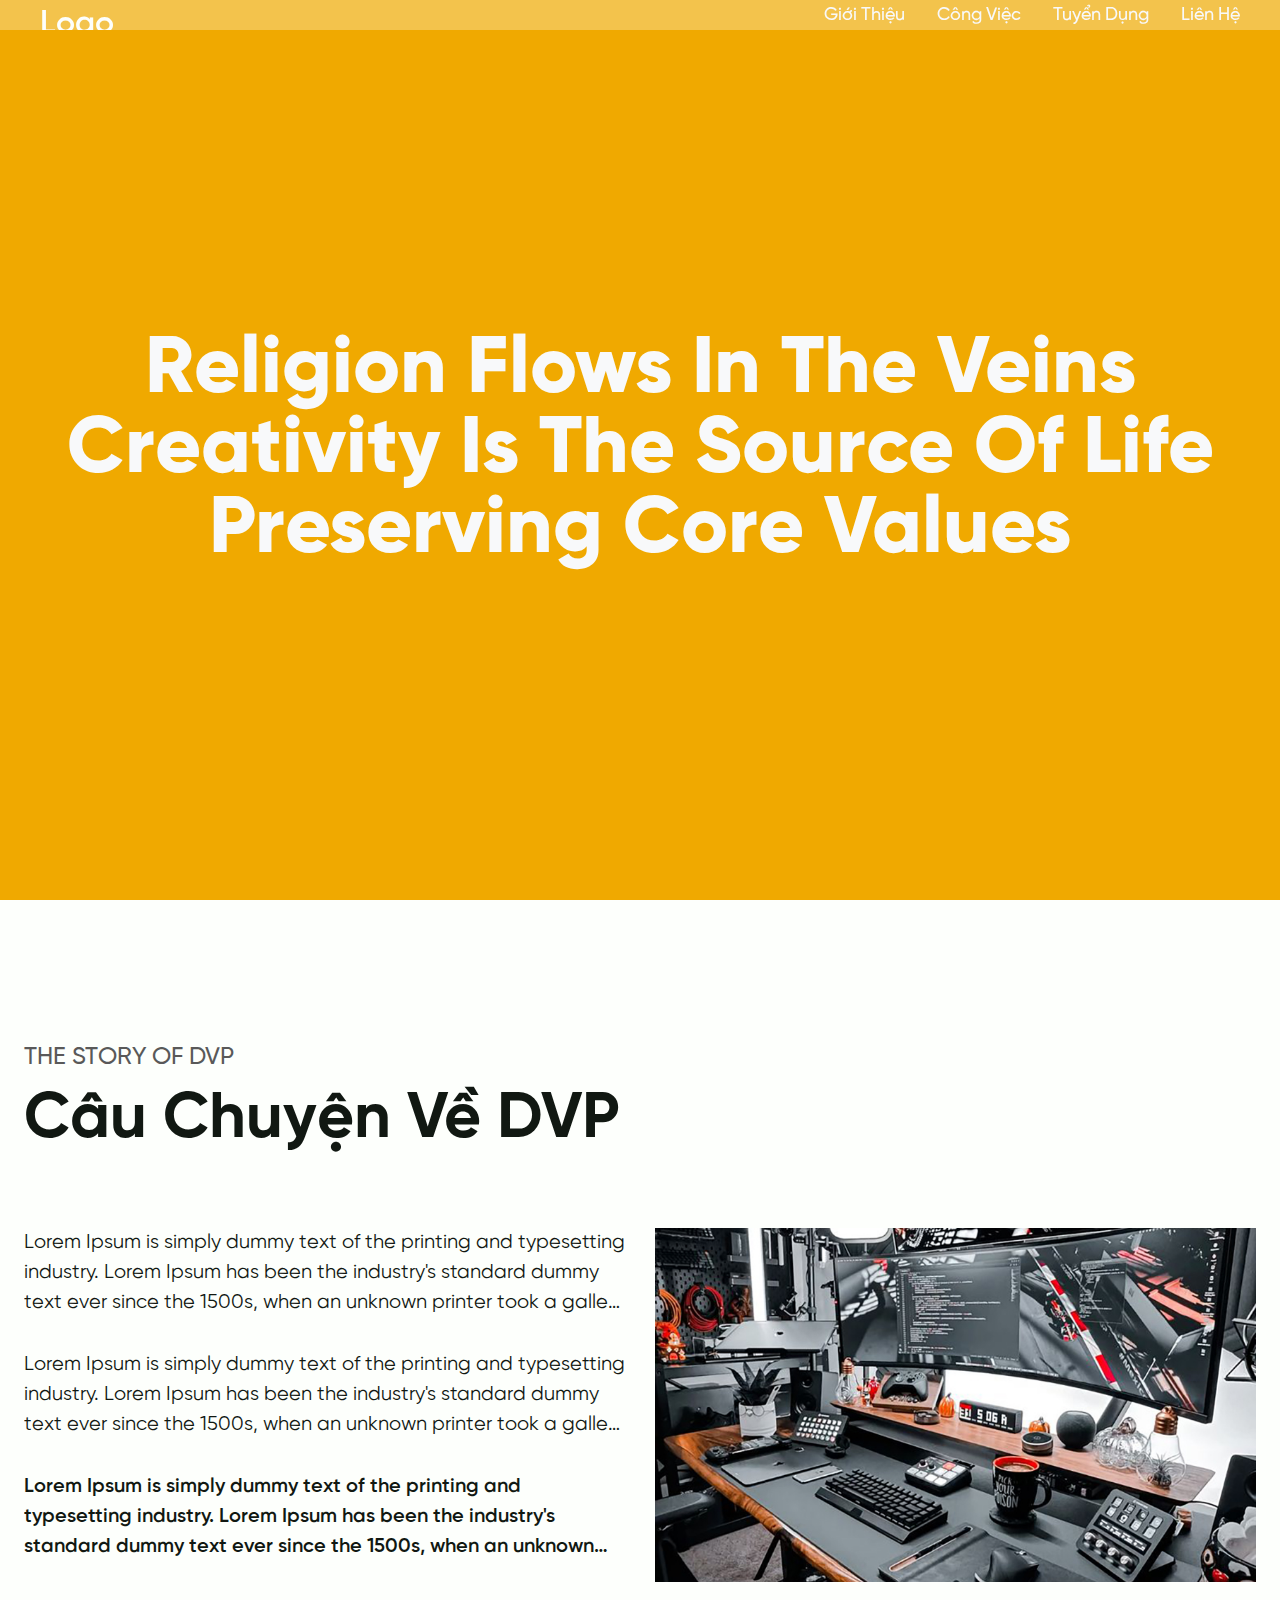
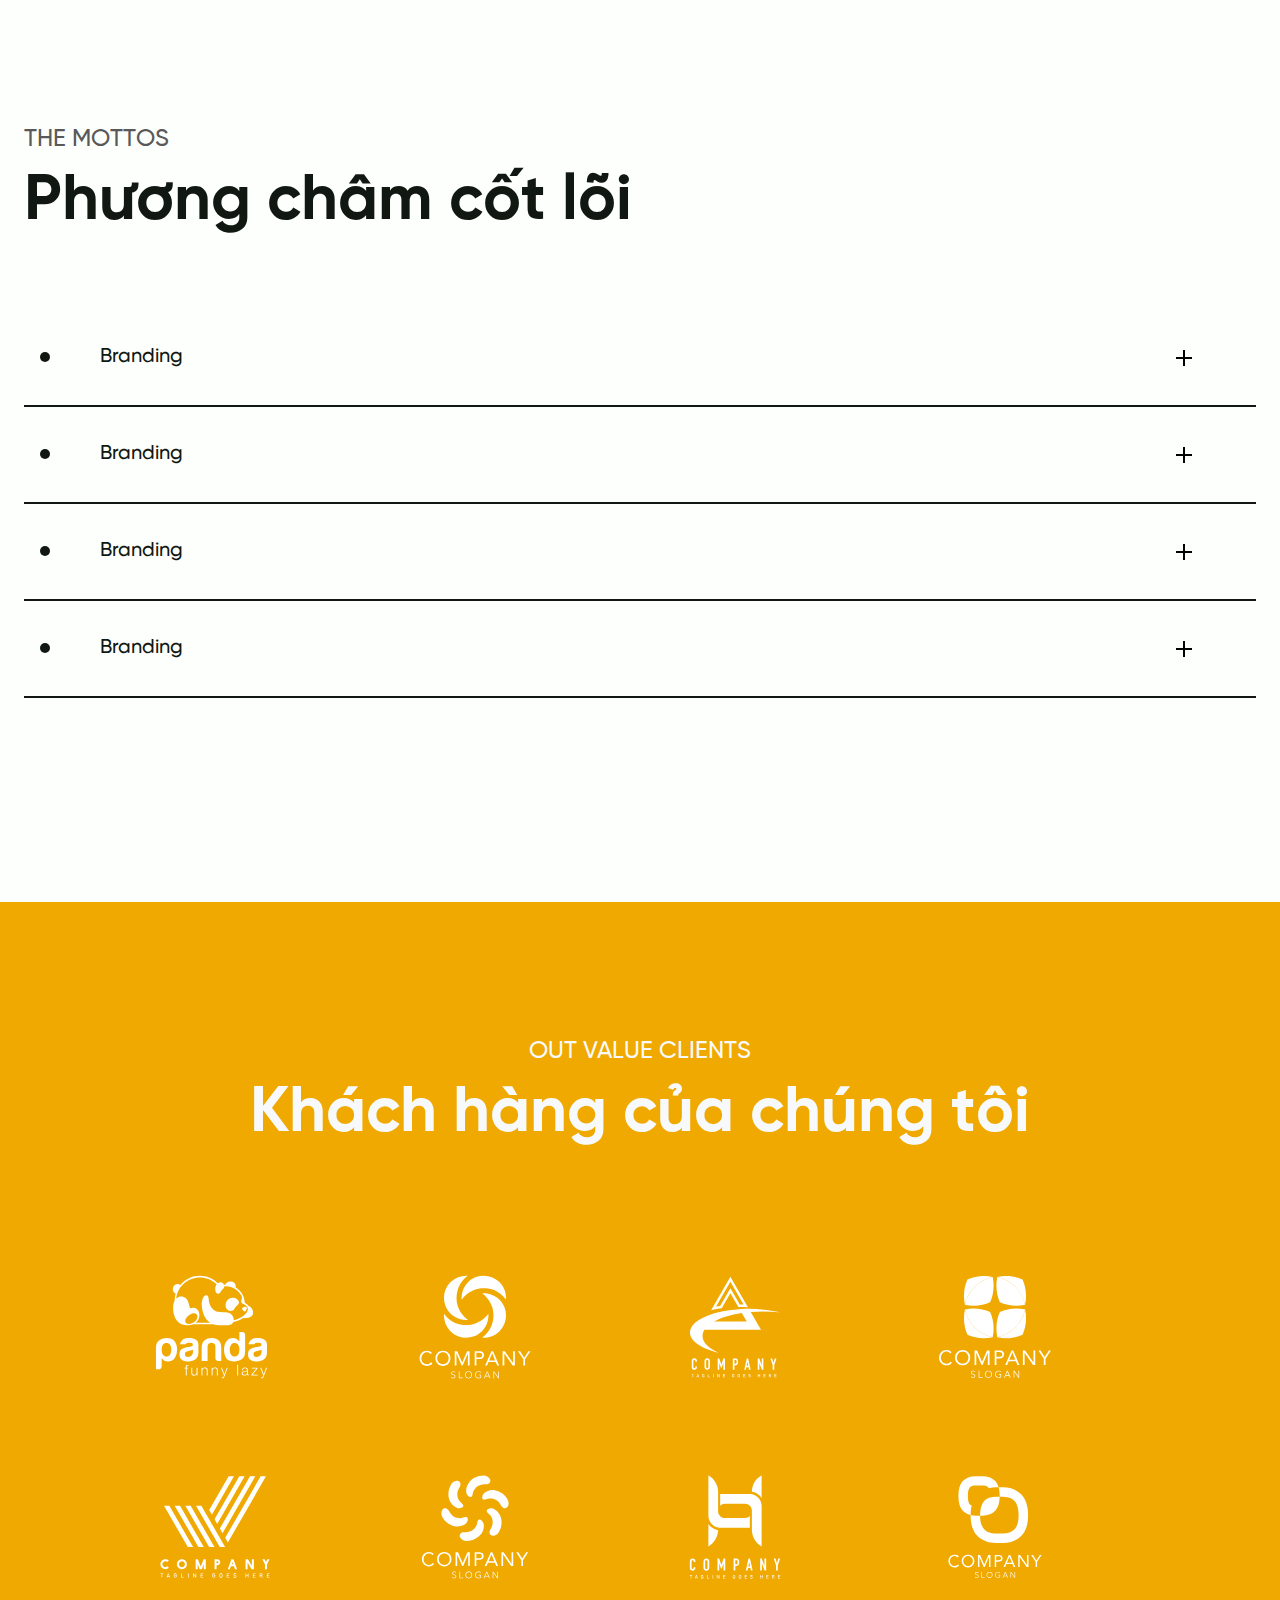
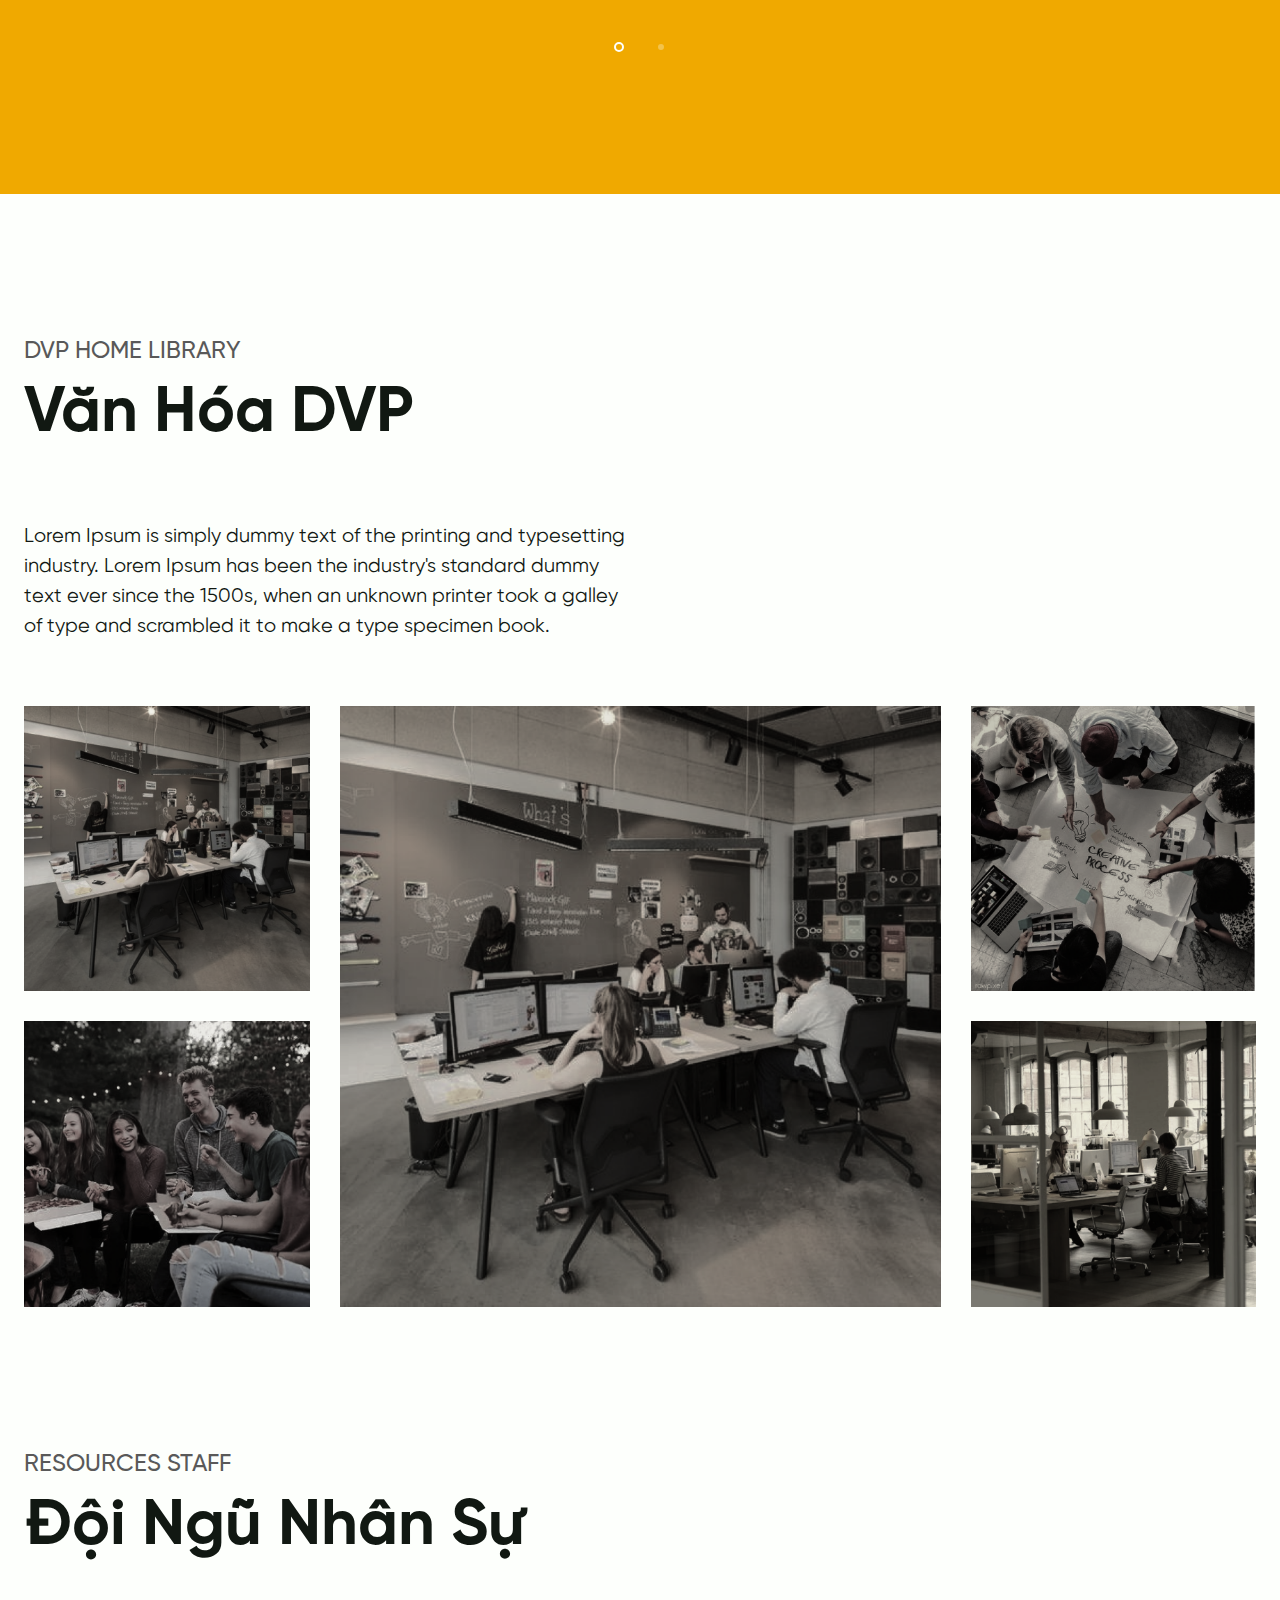
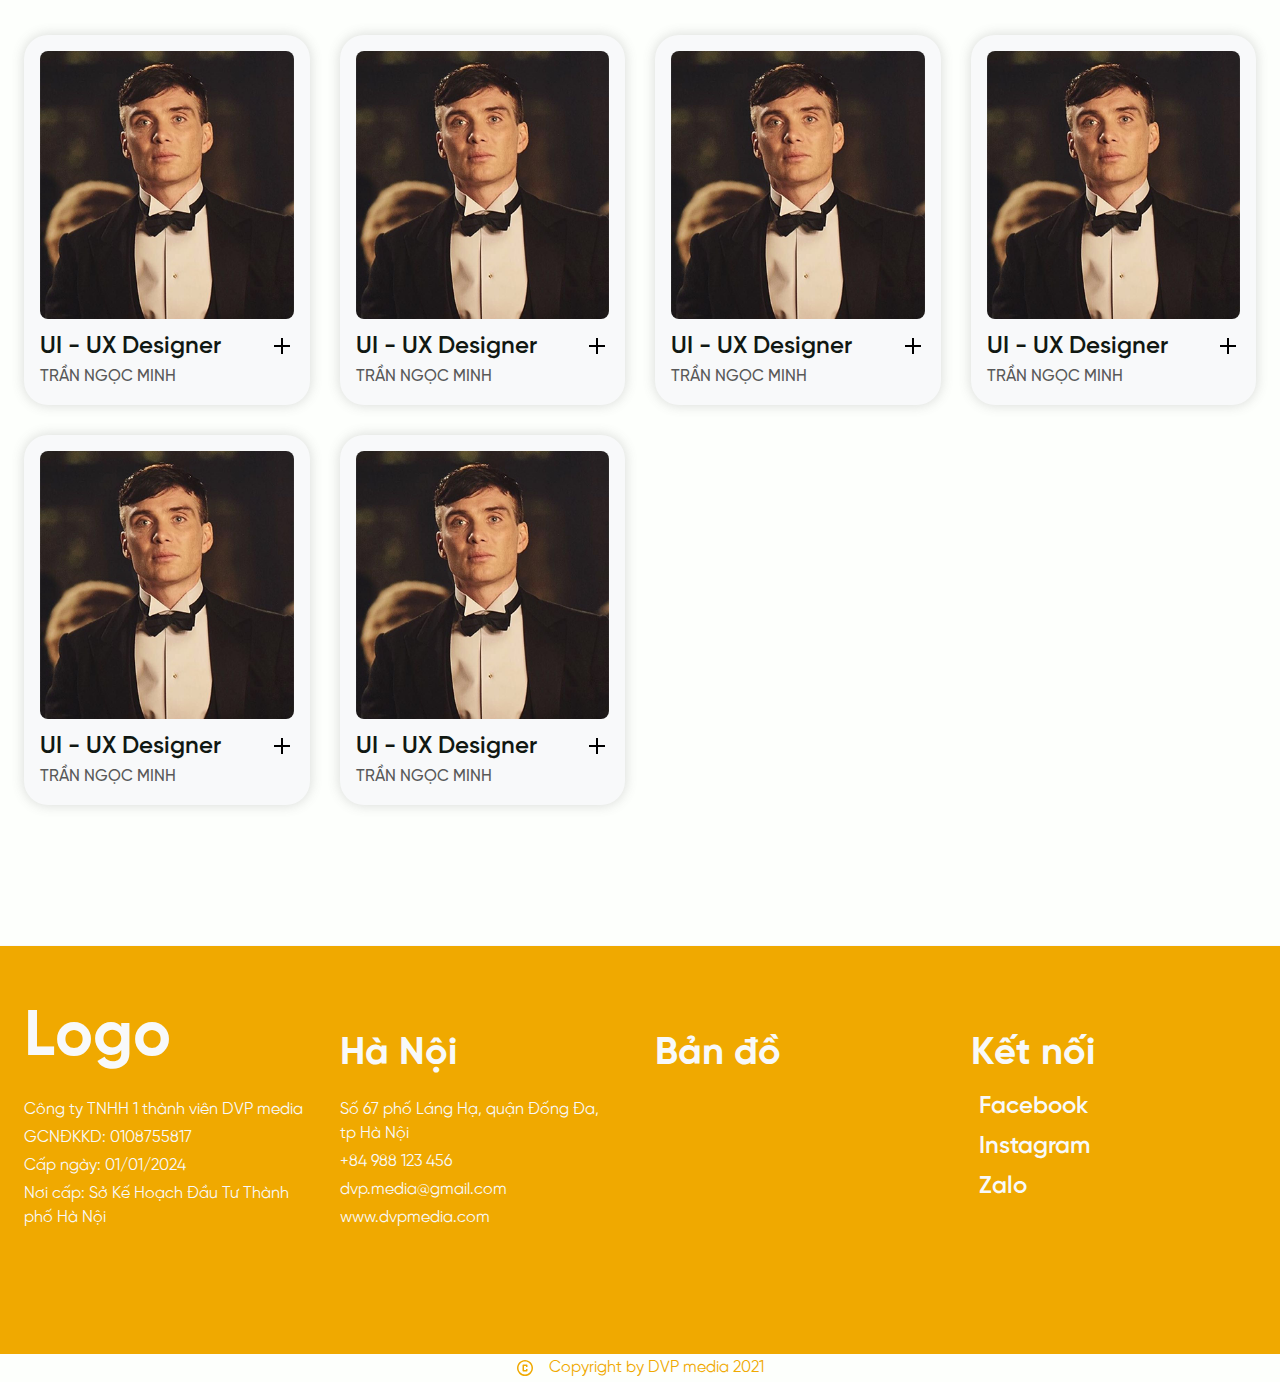
==== commit 00e87922: "fommat code" ====
--- a/template/about.html
+++ b/template/about.html
@@ -321,19 +321,15 @@
 
         <div class="culture__img wrapper-flex">
             <div class="rectangle-100 rectangle-pc-25 wrapper-flex m-0 p-0">
-                <img class="rectangle-100 rectangle-tab-50 rectangle-pc-100" src="./assets/img/culture/culture2.png"
-                    alt="">
-                <img class="rectangle-100 rectangle-tab-50 rectangle-pc-100" src="./assets/img/culture/culture3.png"
-                    alt="">
+                <img class="rectangle-100 rectangle-tab-50 rectangle-pc-100" src="./assets/img/culture/culture2.png">
+                <img class="rectangle-100 rectangle-tab-50 rectangle-pc-100" src="./assets/img/culture/culture3.png">
             </div>
             <div class="rectangle-100 rectangle-pc-50">
-                <img src="./assets/img/culture/culture1.png" alt="">
+                <img src="./assets/img/culture/culture1.png">
             </div>
             <div class="rectangle-100 rectangle-pc-25 wrapper-flex m-0 p-0">
-                <img class="rectangle-100 rectangle-tab-50 rectangle-pc-100" src="./assets/img/culture/culture4.png"
-                    alt="">
-                <img class="rectangle-100 rectangle-tab-50 rectangle-pc-100" src="./assets/img/culture/culture5.png"
-                    alt="">
+                <img class="rectangle-100 rectangle-tab-50 rectangle-pc-100" src="./assets/img/culture/culture4.png">
+                <img class="rectangle-100 rectangle-tab-50 rectangle-pc-100" src="./assets/img/culture/culture5.png">
             </div>
         </div>
     </div>
--- a/template/assets/css/base.css
+++ b/template/assets/css/base.css
@@ -2,7 +2,6 @@
     padding: 0;
     margin: 0;
     box-sizing: border-box;
-    cursor: default;
 }
 
 :root {
@@ -52,6 +51,10 @@
     cursor: pointer;
 }
 
+button {
+    cursor: pointer;
+}
+
 ul {
     margin: 0;
     padding: 0;
@@ -71,6 +74,10 @@
     background-color: var(--main-bg-color-100);
 }
 
+.cursor-default {
+    cursor: default;
+}
+
 .wrapper {
     width: 24.375rem;
     max-width: 100%;
@@ -80,6 +87,11 @@
     overflow: hidden;
 }
 
+header .wrapper {
+    width: 100%;
+    max-width: 108.125rem;
+}
+
 .wrapper-flex {
     display: flex;
     flex-wrap: wrap;
@@ -120,34 +132,30 @@
 .rectangle-25 {
     width: 27.5rem;
     max-width: 25%;
+    padding: 0.9375rem;
 }
 
 .rectangle-33 {
     width: 36.666667rem;
     max-width: 33.333333%;
+    padding: 0.9375rem;
 }
 
 .rectangle-50 {
     width: 55rem;
     max-width: 50%;
+    padding: 0.9375rem;
 }
 
 .rectangle-75 {
     width: 82.5rem;
     max-width: 75%;
+    padding: 0.9375rem;
 }
 
 .rectangle-100 {
     width: 110rem;
     max-width: 100%;
-}
-
-.rectangle-0,
-.rectangle-25,
-.rectangle-33,
-.rectangle-50,
-.rectangle-75,
-.rectangle-100 {
     padding: 0.9375rem;
 }
 
@@ -183,17 +191,19 @@
     margin-right: 1.875rem;
 }
 
+/* Responive */
+@media (min-width: 576px) {
+    .wrapper {
+        width: 100%;
+    }
+}
+
 /* Tablet */
-@media (min-width: 576px) {
+@media (min-width: 768px) {
     .wrapper {
         width: 53.125rem;
-        max-width: 100%;
         padding-left: 1.5rem;
         padding-right: 1.5rem;
-    }
-
-    header .wrapper {
-        width: 100%;
     }
 
     .rectangle-tab-0 {
@@ -203,34 +213,30 @@
     .rectangle-tab-25 {
         width: 27.5rem;
         max-width: 25%;
+        padding: 0.9375rem;
     }
 
     .rectangle-tab-33 {
         width: 36.666667rem;
         max-width: 33.333333%;
+        padding: 0.9375rem;
     }
 
     .rectangle-tab-50 {
         width: 55rem;
         max-width: 50%;
+        padding: 0.9375rem;
     }
 
     .rectangle-tab-75 {
         width: 82.5rem;
         max-width: 75%;
+        padding: 0.9375rem;
     }
 
     .rectangle-tab-100 {
         width: 110rem;
         max-width: 100%;
-    }
-
-    .rectangle-tab-0,
-    .rectangle-tab-25,
-    .rectangle-tab-33,
-    .rectangle-tab-50,
-    .rectangle-tab-75,
-    .rectangle-tab-100 {
         padding: 0.9375rem;
     }
 
@@ -254,7 +260,6 @@
 @media (min-width: 1200px) {
     .wrapper {
         width: 108.125rem;
-        max-width: 100%;
         padding-left: 1.5rem;
         padding-right: 1.5rem;
     }
@@ -266,34 +271,30 @@
     .rectangle-pc-25 {
         width: 27.5rem;
         max-width: 25%;
+        padding: 0.9375rem;
     }
 
     .rectangle-pc-33 {
         width: 36.666667rem;
         max-width: 33.333333%;
+        padding: 0.9375rem;
     }
 
     .rectangle-pc-50 {
         width: 55rem;
         max-width: 50%;
+        padding: 0.9375rem;
     }
 
     .rectangle-pc-75 {
         width: 82.5rem;
         max-width: 75%;
+        padding: 0.9375rem;
     }
 
     .rectangle-pc-100 {
         width: 110rem;
         max-width: 100%;
-    }
-
-    .rectangle-pc-0,
-    .rectangle-pc-25,
-    .rectangle-pc-33,
-    .rectangle-pc-50,
-    .rectangle-pc-75,
-    .rectangle-pc-100 {
         padding: 0.9375rem;
     }
 
--- a/template/assets/css/styles.css
+++ b/template/assets/css/styles.css
@@ -81,6 +81,7 @@
     color: var(--bg-light);
     letter-spacing: 2%;
     margin-bottom: 0;
+    cursor: default;
 }
 
 .footer .info .heading {
@@ -89,6 +90,7 @@
     font-family: 'Gilroy-Bold';
     color: var(--bg-light);
     margin-bottom: 0;
+    cursor: default;
 }
 
 .footer .info__content {
@@ -103,6 +105,7 @@
     line-height: 1.5rem;
     color: var(--bg-light);
     margin: 0.25rem 0;
+    cursor: default;
 }
 
 .footer .info__content .text .website-link {
@@ -350,7 +353,6 @@
 
 /* List service */
 .contact .contact__form button.category-service {
-    cursor: pointer;
     width: 100%;
     height: 2rem;
     margin-top: 0.875rem;
@@ -368,7 +370,6 @@
     font-size: var(--fs-small);
     line-height: 1.5rem;
     color: var(--sub-heading-color);
-    cursor: pointer;
 }
 
 .contact .contact__form .category-service .plus-rotate-icon {
@@ -475,7 +476,6 @@
     height: 1.5rem;
     padding: 0.125rem;
     position: relative;
-    cursor: pointer;
 }
 
 .contact .social__link .social__link-icon {
@@ -484,7 +484,6 @@
     left: 0;
     right: 0;
     bottom: 0;
-    cursor: pointer;
     z-index: 2;
     transition: all ease-in-out 0.35s;
     opacity: 0;
@@ -508,45 +507,25 @@
     width: 100%;
     height: 100%;
     vertical-align: middle;
-    cursor: pointer;
-}
-
+}
+
+/* Responive */
 @media (min-width: 576px) {
-    header .wrapper {
-        height: 6.25rem;
-        padding: 1.25rem 0;
-    }
-}
-
-@media (min-width: 576px) and (max-width: 1199px) {
-    .contact.wrapper {
-        width: 53.125rem;
-        padding: 6.25rem 0;
-        overflow: visible;
-    }
-
-    .contact .quote__heading {
-        display: none;
-    }
-
-    .contact .quote__heading-tab {
-        display: block;
-        margin-bottom: 4.375rem;
-        font-family: 'Gilroy-Bold';
-        font-size: var(--fs-xbold);
-        line-height: 3.5625rem;
-        color: var(--main-black-color-100);
-        text-align: center;
-    }
-
-    .contact .contact__form {
-        padding: 5rem 2.1875rem 2.5rem;
-    }
-}
-
-@media (min-width: 576px) and (max-width: 899px) {
-    .contact.wrapper {
-        padding-left: 1.5rem;
-        padding-right: 1.5rem;
-    }
+    
+}
+
+@media (min-width: 768px) {
+    
+}
+
+@media (min-width: 900px) {
+    
+}
+
+@media (min-width: 1200px) {
+    
+}
+
+@media (min-width: 1778px) {
+    
 }--- a/template/assets/css/animations.css
+++ b/template/assets/css/animations.css
@@ -28,7 +28,6 @@
     background-color: var(--icon-color);
     transition: all ease-in-out 0.35s;
     transform: rotate(-90deg);
-    cursor: pointer;
     margin: 0 !important;
     padding: 0 !important;
 }
@@ -41,7 +40,6 @@
     height: var(--height);
     background-color: var(--icon-color);
     transition: all ease-in-out 0.35s;
-    cursor: pointer;
     margin: 0 !important;
     padding: 0 !important;
 }
@@ -84,7 +82,6 @@
     background-color: var(--main-black-color-100);
     border-radius: 50%;
     transition: all ease-in-out 0.35s;
-    cursor: pointer;
 }
 
 .circle-rotate-icon-active .circle-rotate-icon .circle-icon {
@@ -179,7 +176,6 @@
     line-height: 1.5rem;
     color: var(--main-black-color-100);
     transition: all ease-in-out 0.25s;
-    cursor: pointer;
 }
 
 .arrow-right-link .arrow-right-link__icon {
@@ -187,7 +183,6 @@
     padding-top: 0.875rem;
     color: var(--main-black-color-100);
     transition: all ease-in-out 0.25s;
-    cursor: pointer;
 }
 
 .arrow-right-link:hover .arrow-right-link__text {
@@ -224,7 +219,6 @@
     height: 2px;
     background-color: var(--bg-light);
     transition: all ease-in-out 0.35s;
-    cursor: pointer;
 }
 
 .arrow-right-translate .arrow-right-translate__right {
@@ -238,7 +232,6 @@
     color: var(--bg-light);
     opacity: 0;
     transition: all ease-in-out 0.35s;
-    cursor: pointer;
 }
 
 .arrow-right-translate-hover:hover .arrow-right-translate .arrow-right-translate__line {
@@ -295,7 +288,6 @@
     box-shadow: none;
     height: 5.9375rem;
     padding: 0;
-    cursor: pointer;
 }
 
 .accordion .accordion-item .accordion-button::after {
@@ -305,13 +297,11 @@
 .accordion .accordion-item .accordion-button .accordion-button__left {
     padding-left: 1rem;
     padding-right: 2.5rem;
-    cursor: pointer;
 }
 
 .accordion .accordion-item .accordion-button .accordion-button__title {
     flex: 1;
     padding: 0 0.625rem;
-    cursor: pointer;
 }
 
 .accordion .accordion-item .accordion-button .accordion-button__title h4 {
@@ -320,7 +310,6 @@
     line-height: 1.875rem;
     color: var(--main-black-color-100);
     transition: all ease-in-out 0.25s;
-    cursor: pointer;
     width: fit-content;
 }
 
@@ -331,7 +320,6 @@
 .accordion .accordion-item .accordion-button .accordion-button__right {
     padding-right: 4rem;
     height: 1.0625rem;
-    cursor: pointer;
 }
 
 .accordion .accordion-item .accordion-body {
--- a/template/assets/css/about.css
+++ b/template/assets/css/about.css
@@ -117,14 +117,12 @@
     aspect-ratio: 378/400;
     margin-bottom: 0.625rem;
     overflow: hidden;
-    cursor: pointer;
 }
 
 .staff .staff__content-item .content img {
     border-radius: 0.5rem;
     width: 100%;
     height: 100%;
-    cursor: pointer;
 }
 
 .staff .staff__content-item .content .staff__des {
@@ -135,7 +133,6 @@
     padding: 2rem 1rem;
     width: calc(100% - 1rem);
     background-color: var(--main-bg-color-70);
-    cursor: pointer;
     backdrop-filter: blur(5px);
     transition: all ease-in-out 0.3s;
 }
@@ -153,7 +150,6 @@
 .staff .staff__content-item .content .staff__des::before {
     content: "";
     display: block;
-    cursor: pointer;
     width: 5rem;
     height: 0.1875rem;
     border-radius: 0.1875rem;
@@ -165,7 +161,6 @@
 }
 
 .staff .staff__content-item .content .staff__des-item {
-    cursor: pointer;
     display: flex;
     align-items: center;
 }
@@ -178,20 +173,14 @@
     border-radius: 50%;
     background-color: var(--main-yellow-color-100);
     border: 0.25rem solid #ffe2bc;
-    cursor: pointer;
 }
 
 .staff .staff__content-item .content .staff__des-item .text {
     flex: 1;
-    cursor: pointer;
     font-family: 'Gilroy-Regular';
     font-size: var(--fs-small);
     line-height: 1.5rem;
     color: var(--main-black-color-100);
-}
-
-.staff .staff__content-item .staff__inf {
-    cursor: pointer;
 }
 
 .staff .staff__content-item .staff__info-pos {
@@ -199,7 +188,6 @@
     font-size: var(--fs-bold);
     line-height: 2.25rem;
     color: var(--main-black-color-100);
-    cursor: pointer;
 }
 
 .staff .staff__content-item .staff__info-name {
@@ -207,47 +195,29 @@
     font-size: var(--fs-small);
     line-height: 1.5rem;
     color: var(--sub-heading-color);
-    cursor: pointer;
 }
 
 .staff .staff__content-item .staff__more {
     padding: 0.5rem 0.25rem;
-    cursor: pointer;
-}
-
-@media (min-width: 768px) and (max-width: 1199px) {
-    .story .story__content-img {
-        order: -1;
-    }
-
-    .expertise .service .service__content {
-        width: 100%;
-    }
-
-    /* Partners */
-    .partners .wrapper {
-        width: 100%;
-        padding-left: 0;
-        padding-right: 0;
-    }
-
-    .partners .scroll-wrapper {
-        width: 45rem;
-        margin: 0 auto;
-    }
-
-    .partners .scroll-wrapper .scroll-wrapper__content-item img:first-child {
-        margin-bottom: 1.875rem;
-        margin-right: 0;
-    }
-
-    .partners .scroll-wrapper .scroll-wrapper__content-item {
-        flex-direction: column;
-        margin-left: 1.875rem;
-    }
-
-    /* Culture */
-    .culture .culture__img> :nth-child(2) {
-        order: -1;
-    }
+}
+
+/* Responive */
+@media (min-width: 576px) {
+    
+}
+
+@media (min-width: 768px) {
+
+}
+
+@media (min-width: 900px) {
+    
+}
+
+@media (min-width: 1200px) {
+    
+}
+
+@media (min-width: 1778px) {
+    
 }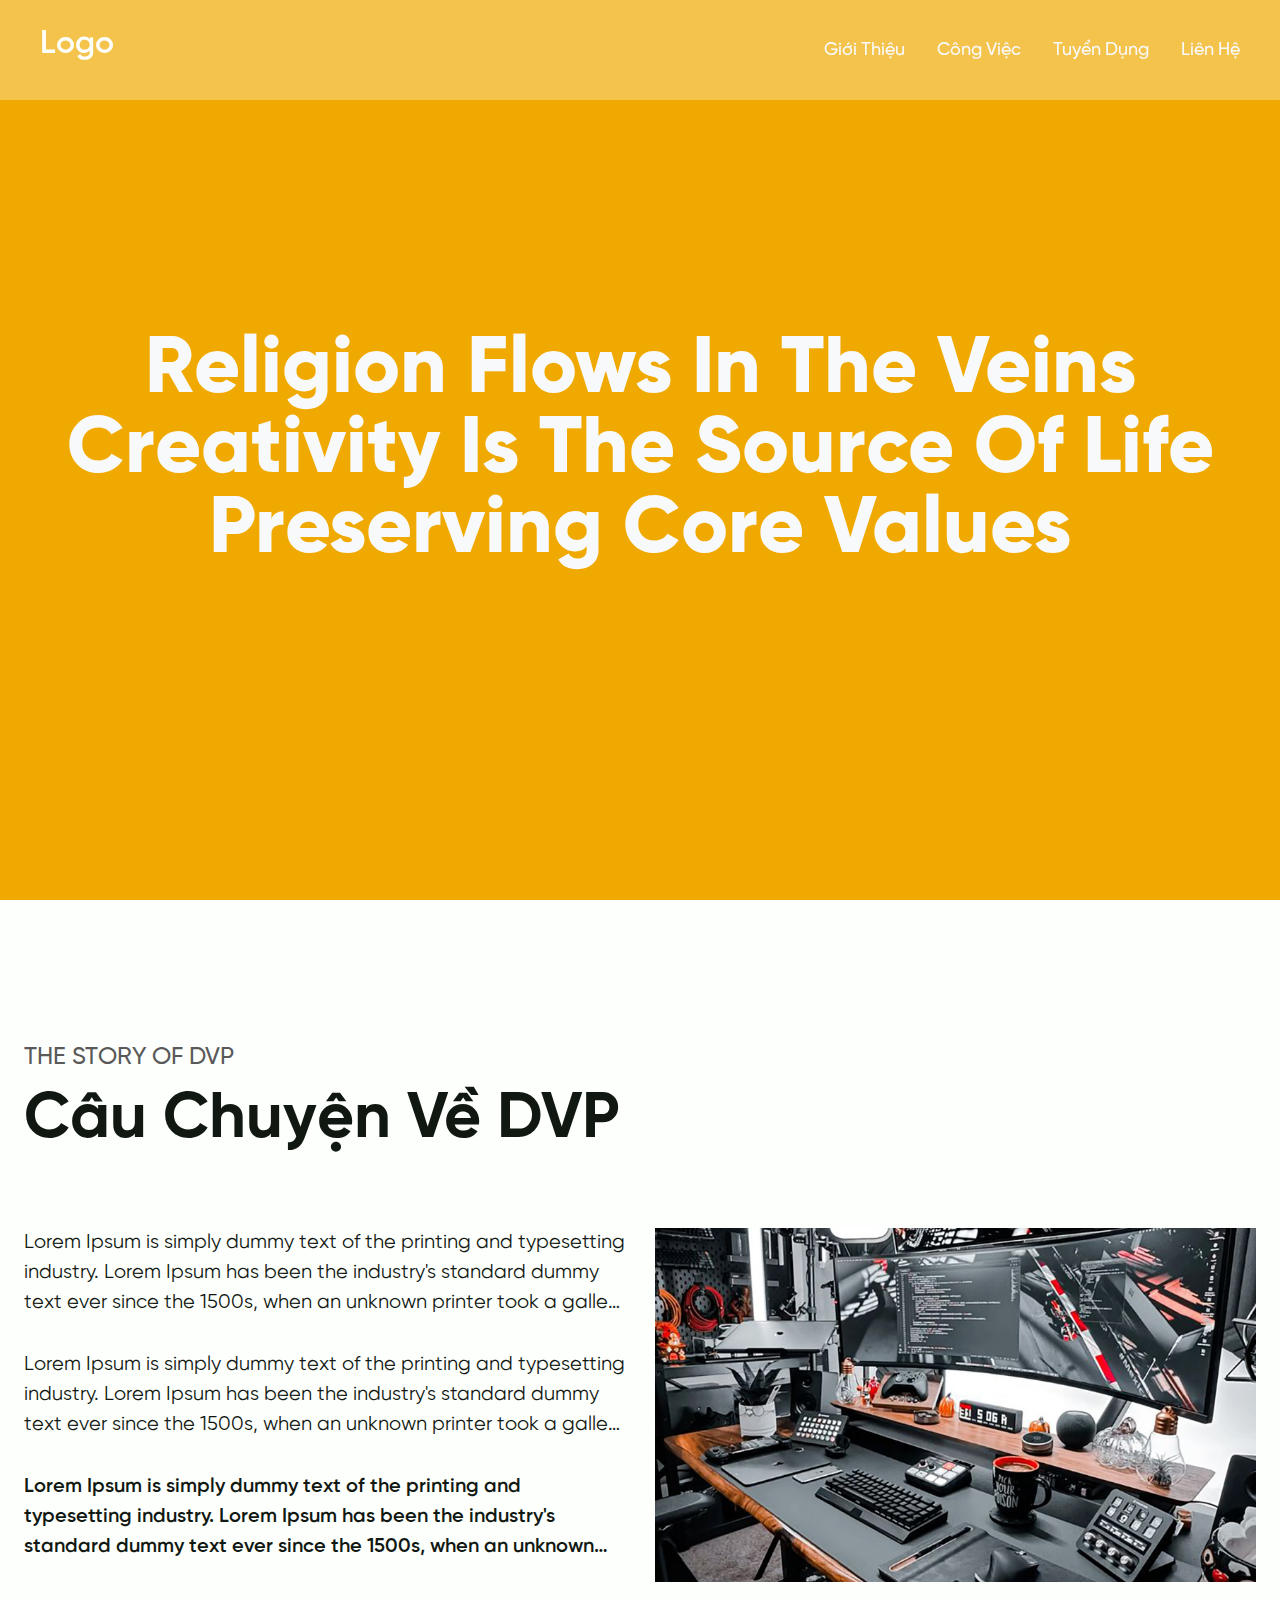
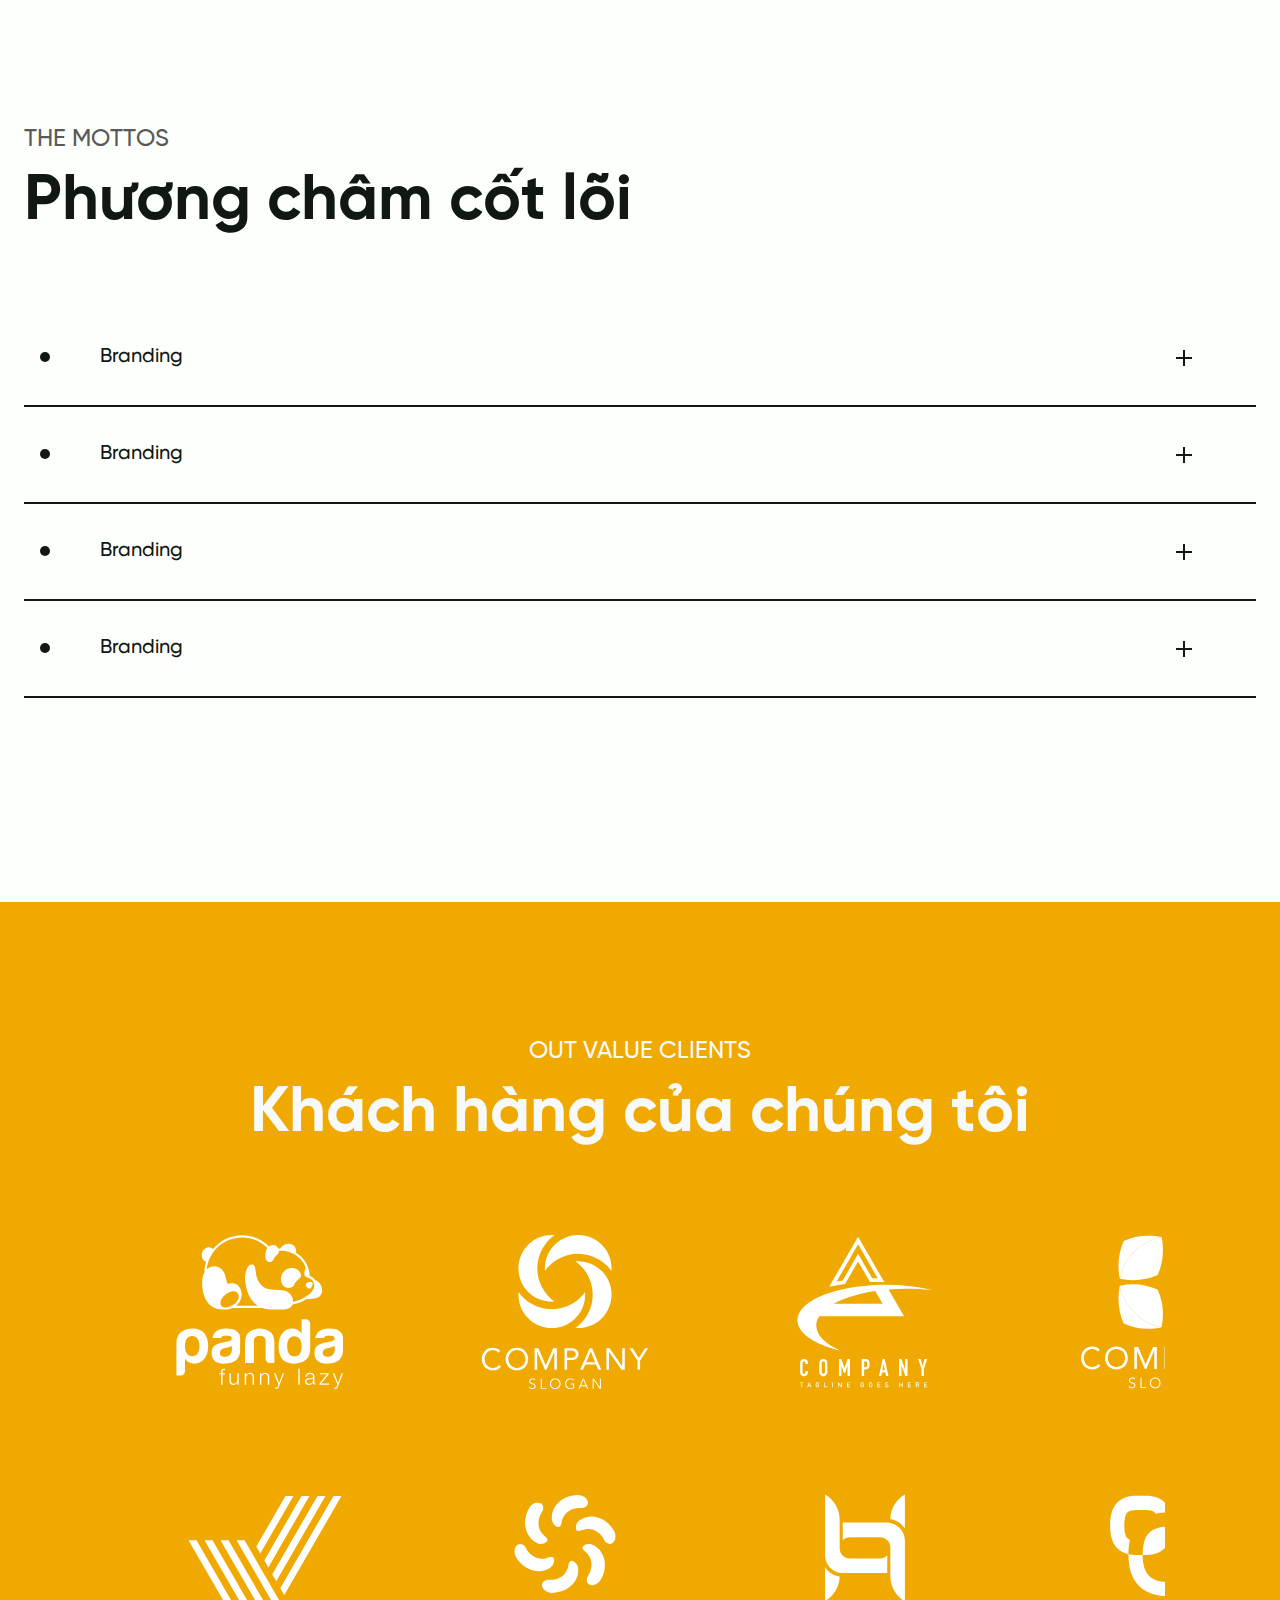
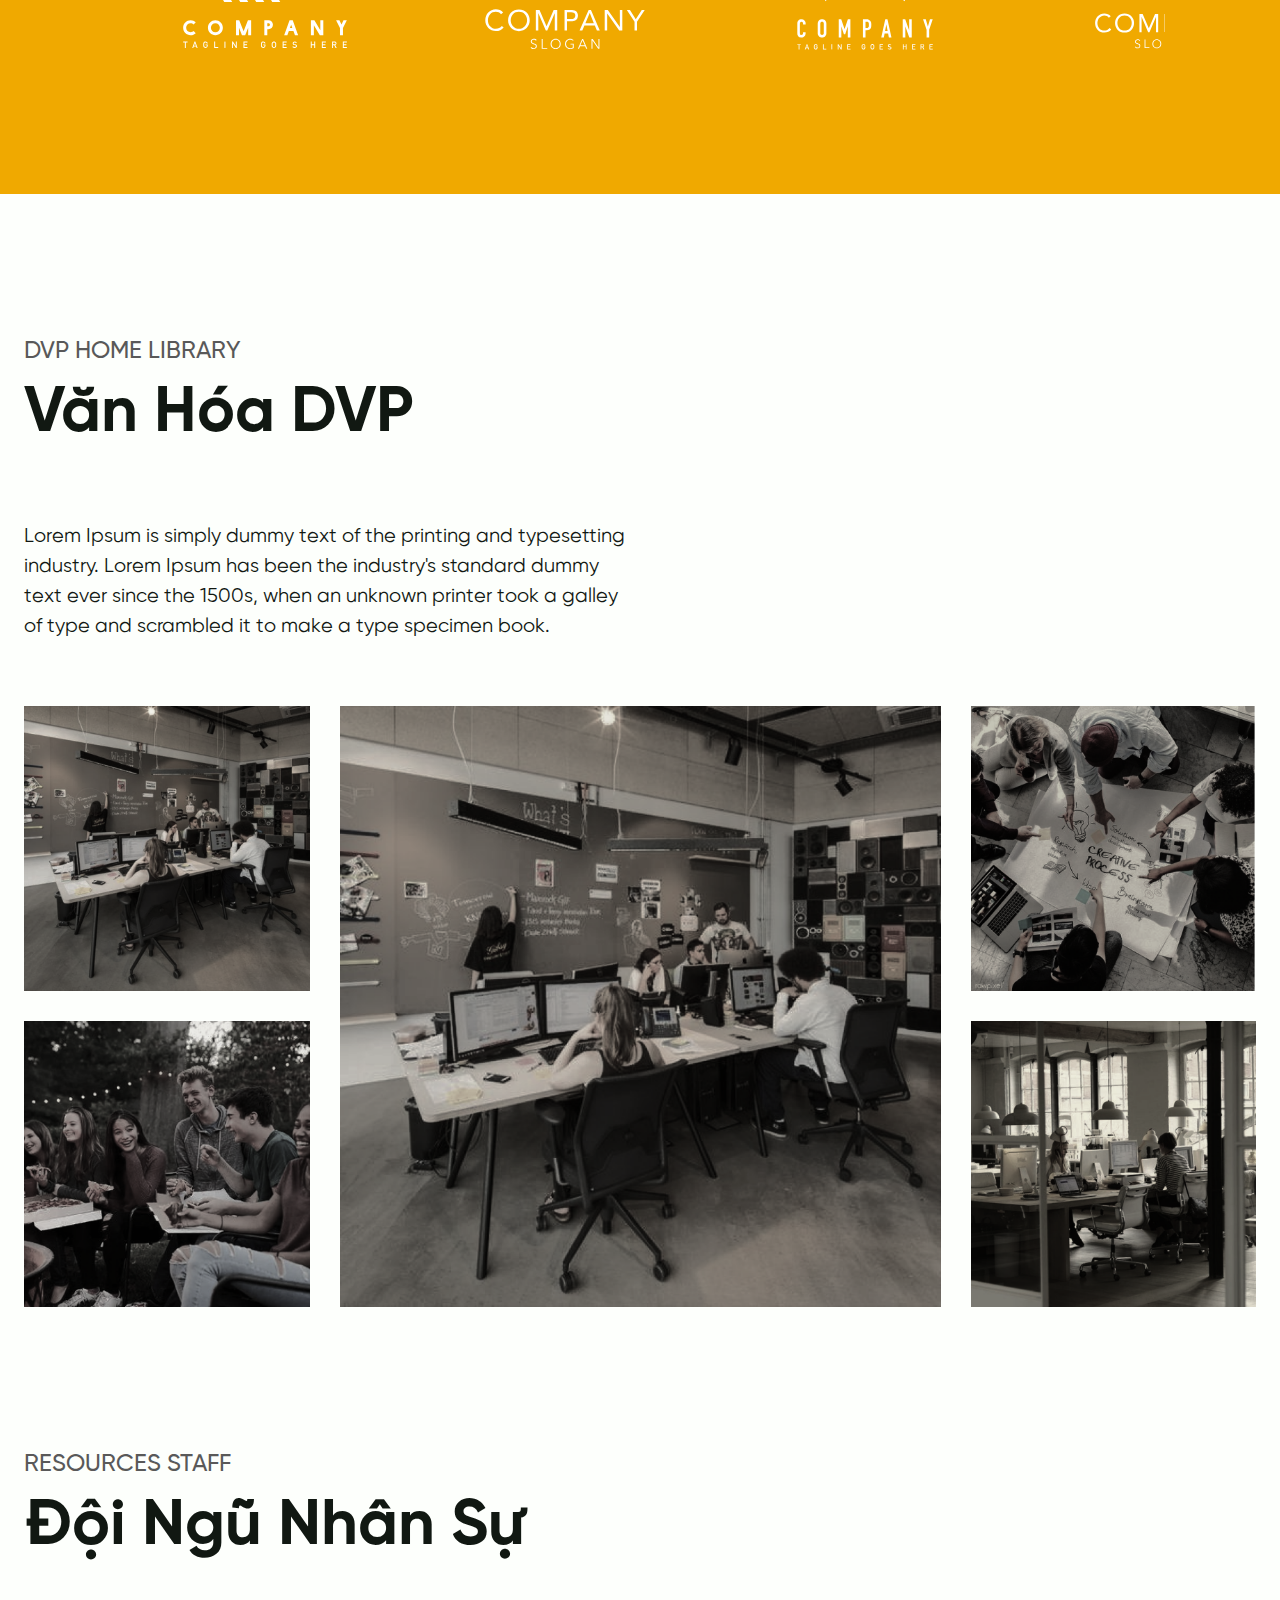
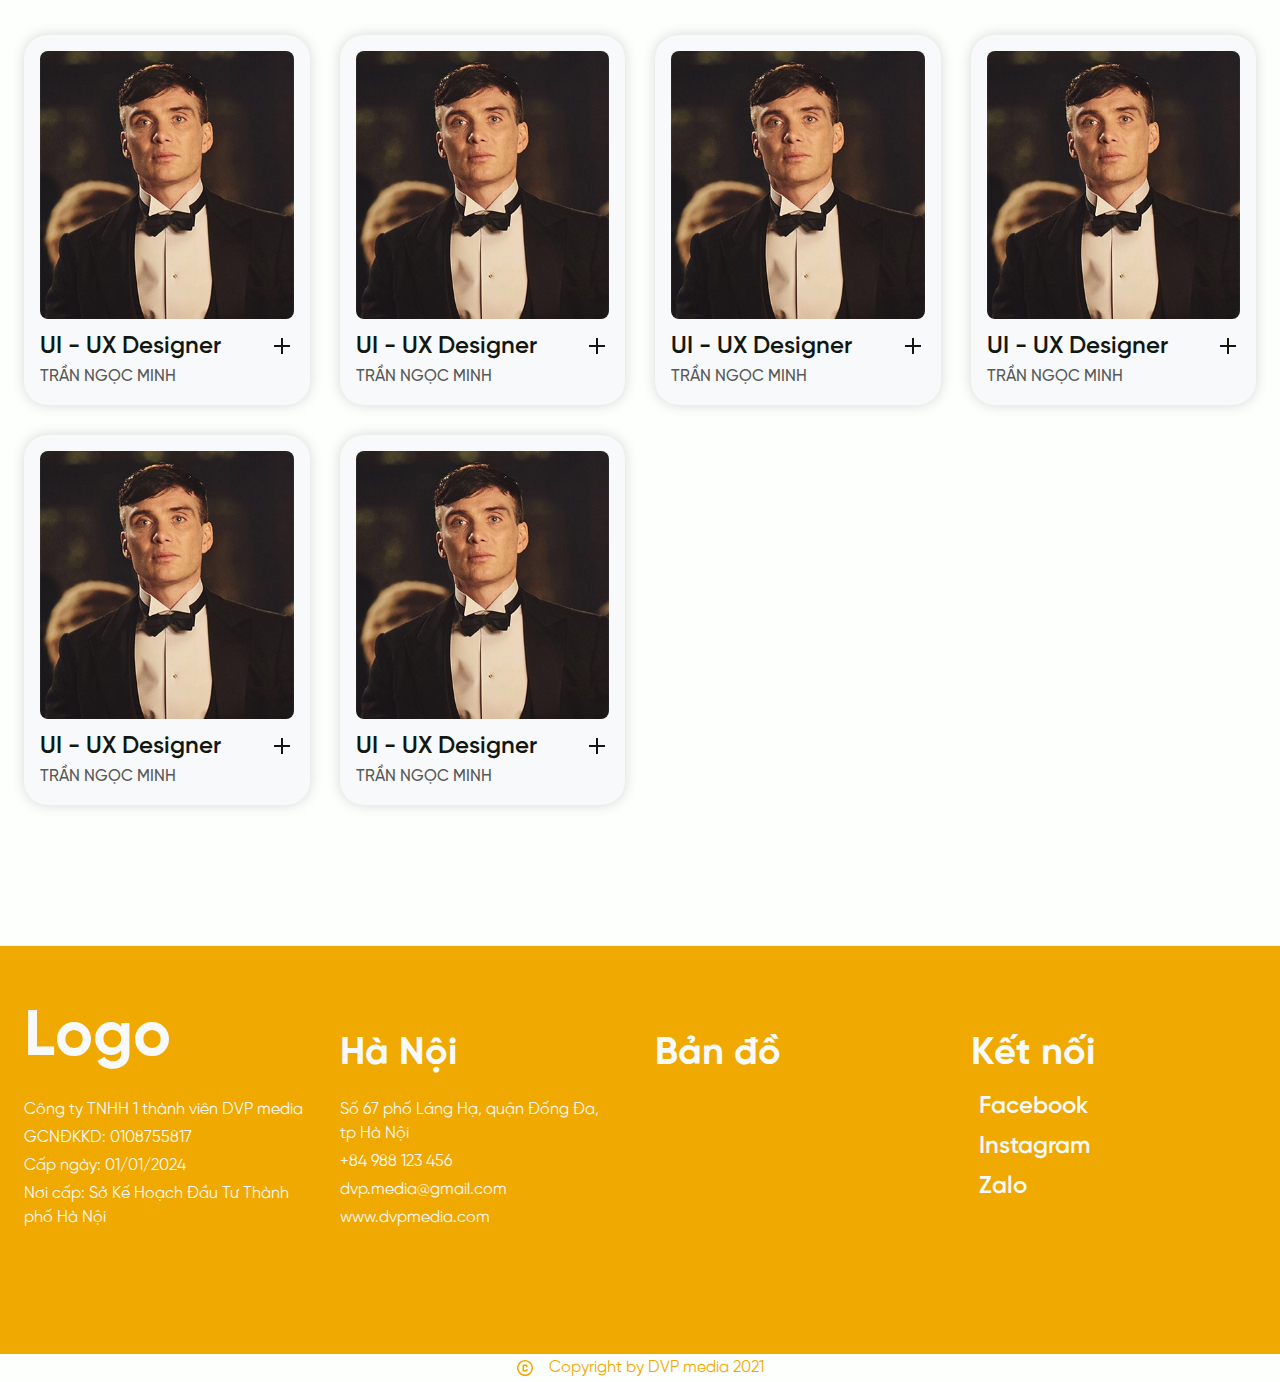
==== commit 4ba61587: "add responsive mobile for hiring page" ====
--- a/template/about.html
+++ b/template/about.html
@@ -25,10 +25,10 @@
 <body>
     <!-- Header navbar -->
     <header>
-        <div class="wrapper d-flex justify-content-between align-items-center">
+        <div class="wrapper d-flex justify-content-center justify-content-md-between align-items-center">
             <a href="./index.html" class="header__logo">Logo</a>
 
-            <ul class="header__nav d-flex justify-content-between align-items-center">
+            <ul class="header__nav d-none d-md-flex justify-content-between align-items-center">
                 <li class="header__nav-link">
                     <a href="./about.html">Giới Thiệu</a>
                 </li>
--- a/template/assets/css/base.css
+++ b/template/assets/css/base.css
@@ -99,30 +99,31 @@
 }
 
 .wrapper.wrapper-top {
-    margin-top: 8.75rem;
+    margin-top: 5rem;
 }
 
 .wrapper.wrapper-bottom {
-    margin-bottom: 8.75rem;
+    margin-bottom: 5rem;
 }
 
 .wrapper .wrapper__header {
-    margin-bottom: 4rem;
+    margin-bottom: 2rem;
+    cursor: default;
 }
 
 .wrapper .wrapper__header .wrapper__header-heading {
     font-family: 'Gilroy-Bold';
-    font-size: var(--fs-large);
-    line-height: 5.5rem;
+    font-size: var(--fs-semi-bold);
+    line-height: 2.25rem;
     color: var(--main-black-color-100);
 }
 
 .wrapper .wrapper__header .wrapper__header-sub--heading {
-    height: 2.25rem;
     font-family: 'Gilroy-Medium';
-    font-size: var(--fs-bold);
-    line-height: 2.25rem;
-    color: var(--sub-heading-color);
+    font-size: var(--fs-semi-small);
+    line-height: 1rem;
+    color: var(--main-black-color-100);
+    margin-bottom: 0.25rem;
 }
 
 .rectangle-0 {
@@ -194,7 +195,9 @@
 /* Responive */
 @media (min-width: 576px) {
     .wrapper {
-        width: 100%;
+        width: 36rem;
+        padding-left: 1rem;
+        padding-right: 1rem;
     }
 }
 
@@ -206,6 +209,30 @@
         padding-right: 1.5rem;
     }
 
+    .wrapper.wrapper-top {
+        margin-top: 8.75rem;
+    }
+    
+    .wrapper.wrapper-bottom {
+        margin-bottom: 8.75rem;
+    }
+
+    .wrapper .wrapper__header {
+        margin-bottom: 4rem;
+    }
+
+    .wrapper .wrapper__header .wrapper__header-sub--heading {
+        font-size: var(--fs-bold);
+        line-height: 2.25rem;
+        color: var(--sub-heading-color);
+        margin-bottom: 0;
+    }
+
+    .wrapper .wrapper__header .wrapper__header-heading {
+        font-size: var(--fs-large);
+        line-height: 5.5rem;
+    }
+
     .rectangle-tab-0 {
         width: 0;
     }
--- a/template/assets/css/styles.css
+++ b/template/assets/css/styles.css
@@ -14,8 +14,8 @@
 
 header .header__logo {
     font-family: 'Gilroy-SemiBold';
-    font-size: var(--fs-semi-bold);
-    color: var(--main-bg-color-100);
+    font-size: var(--fs-normal);
+    color: var(--bg-light);
     width: fit-content;
     height: 100%;
     padding: 0 1rem;
@@ -176,6 +176,10 @@
     padding-top: 2.9375rem;
 }
 
+.footer .location {
+    display: none;
+}
+
 .copyright {
     width: 100%;
     height: 1.75rem;
@@ -196,7 +200,6 @@
     line-height: 1.75rem;
     color: var(--main-yellow-color-100);
 }
-
 /* End: Footer */
 
 /* Banner */
@@ -204,6 +207,7 @@
     width: 100%;
     height: 100vh;
     position: relative;
+    overflow: hidden;
     background-color: var(--main-bg-color-30);
 }
 
@@ -240,22 +244,19 @@
     left: 50%;
     z-index: 11;
     transform: translate(-50%, -50%);
-    font-family: 'Gilroy-XBold';
-    font-size: var(--fs-xlarge);
-    color: var(--bg-light);
-    line-height: 5rem;
+    cursor: default;
 }
 
 .banner .banner__text .text-stroke {
-    font-family: 'Gilroy-XBold';
-    font-size: var(--fs-xlarge);
+    font-family: 'Gilroy-SemiBold';
+    font-size: 3.75rem;
     line-height: 5.25rem;
 }
 
 .banner .banner__text .text-uppercase,
 .banner .banner__text .text-capitalize:not(.text-stroke) {
     font-family: 'Gilroy-XBold';
-    font-size: var(--fs-xlarge);
+    font-size: 3.75rem;
     line-height: 5rem;
     color: var(--bg-light);
 }
@@ -515,7 +516,31 @@
 }
 
 @media (min-width: 768px) {
-    
+    header .wrapper {
+        height: 6.25rem;
+    }
+
+    header .header__logo {
+        font-size: var(--fs-semi-bold);
+        color: var(--main-bg-color-100);
+        padding: 1.25rem 1rem;
+    }
+
+    .banner .banner__text .text-stroke {
+        font-family: 'Gilroy-XBold';
+        font-size: var(--fs-xlarge);
+        line-height: 5.25rem;
+    }
+
+    .banner .banner__text .text-uppercase,
+    .banner .banner__text .text-capitalize:not(.text-stroke) {
+        font-size: var(--fs-xlarge);
+        line-height: 5rem;
+    }
+
+    .footer .location {
+        display: block;
+    }
 }
 
 @media (min-width: 900px) {
--- a/template/assets/css/animations.css
+++ b/template/assets/css/animations.css
@@ -12,8 +12,8 @@
     height: 16px;
     margin-top: 1px;
     background-color: transparent;
-    --icon-color: #000;
-    --width: 16px;
+    --icon-color: var(--main-black-color-100);
+    --width: 14px;
     --height: 2px;
     --translate: calc(0.25 * var(--width) - 0.25 * var(--height));
     cursor: pointer;
@@ -172,7 +172,7 @@
 .arrow-right-link .arrow-right-link__text {
     padding: 0.625rem;
     font-family: 'Gilroy-Regular';
-    font-size: var(--fs-medium);
+    font-size: var(--fs-small);
     line-height: 1.5rem;
     color: var(--main-black-color-100);
     transition: all ease-in-out 0.25s;
@@ -235,11 +235,11 @@
 }
 
 .arrow-right-translate-hover:hover .arrow-right-translate .arrow-right-translate__line {
-    width: calc(100% - 3px);
+    width: calc(100% - 3px) !important;
 }
 
 .arrow-right-translate-hover:hover .arrow-right-translate .arrow-right-translate__right {
-    opacity: 1;
+    opacity: 1 !important;
 }
 /* End: Animation change icon arrow right */
 
@@ -286,7 +286,7 @@
 .accordion .accordion-item .accordion-button {
     background-color: transparent;
     box-shadow: none;
-    height: 5.9375rem;
+    height: 5rem;
     padding: 0;
 }
 
@@ -305,8 +305,8 @@
 }
 
 .accordion .accordion-item .accordion-button .accordion-button__title h4 {
-    font-family: 'Gilroy-Medium';
-    font-size: var(--fs-medium);
+    font-family: 'Gilroy-SemiBold';
+    font-size: var(--fs-xsmall);
     line-height: 1.875rem;
     color: var(--main-black-color-100);
     transition: all ease-in-out 0.25s;
@@ -318,7 +318,7 @@
 }
 
 .accordion .accordion-item .accordion-button .accordion-button__right {
-    padding-right: 4rem;
+    padding-right: 1rem;
     height: 1.0625rem;
 }
 
@@ -337,7 +337,7 @@
                 </div>
             </div>
 
-            <div class="dosts">
+            <div class="dots">
                 <div class="dot"></div>
                 <div class="dot"></div>
             </div>
@@ -346,14 +346,11 @@
 */
 .partners {
     background-color: var(--main-yellow-color-100);
-    padding: 3rem 0 4rem;
 }
 
 .scroll-wrapper {
     width: 100%;
     overflow: auto;
-    padding-top: 2.8125rem;
-    padding-bottom: 2.8125rem;
 }
 
 /* Hide scrollbar */
@@ -380,27 +377,17 @@
 .scroll-wrapper .scroll-wrapper__content .scroll-wrapper__content-item {
     flex: 0 0 auto;
     width: fit-content;
-    margin: 0 1.875rem;
-    display: inline-block;
-}
-
-.scroll-wrapper .scroll-wrapper__content .scroll-wrapper__content-item:first-child {
-    margin-left: 0;
-}
-
-.scroll-wrapper .scroll-wrapper__content .scroll-wrapper__content-item:last-child {
-    margin-right: 0;
 }
 
 .scroll-wrapper .scroll-wrapper__content .scroll-wrapper__content-item img {
-    width: 12.5rem;
-    height: 7.5rem;
+    width: 100%;
+    aspect-ratio: 5/3;
     vertical-align: middle;
     pointer-events: none;
     user-select: none;
 }
 
-.dosts {
+.dots {
     width: 100%;
     display: flex;
     align-items: center;
@@ -408,7 +395,7 @@
     padding: 10px 0;
 }
 
-.dosts .dot {
+.dots .dot {
     margin: 0 16px;
     width: 10px;
     height: 10px;
@@ -419,12 +406,52 @@
     cursor: pointer;
 }
 
-.dosts .dot.active {
+.dots .dot.active {
     border: 2px solid var(--main-bg-color-100);
     background-color: transparent;
 }
 
-.dosts .dot:not(.active):hover {
+.dots .dot:not(.active):hover {
     background-color: var(--main-bg-color-100);
 }
-/* End: Animation scroll */+/* End: Animation scroll */
+
+/* Responive */
+@media (min-width: 576px) {
+    
+}
+
+@media (min-width: 768px) {
+    .plus-rotate-icon {
+        --width: 16px;
+    }
+
+    .arrow-right-link .arrow-right-link__text {
+        font-size: var(--fs-medium);
+    }
+
+    .accordion .accordion-item .accordion-button .accordion-button__right {
+        padding-right: 4rem;
+    }
+
+    .accordion .accordion-item .accordion-button {
+        height: 5.9375rem;
+    }
+
+    .accordion .accordion-item .accordion-button .accordion-button__title h4 {
+        font-family: 'Gilroy-Medium';
+        font-size: var(--fs-medium);
+    }
+}
+
+@media (min-width: 900px) {
+    
+}
+
+@media (min-width: 1200px) {
+    
+}
+
+@media (min-width: 1778px) {
+    
+}
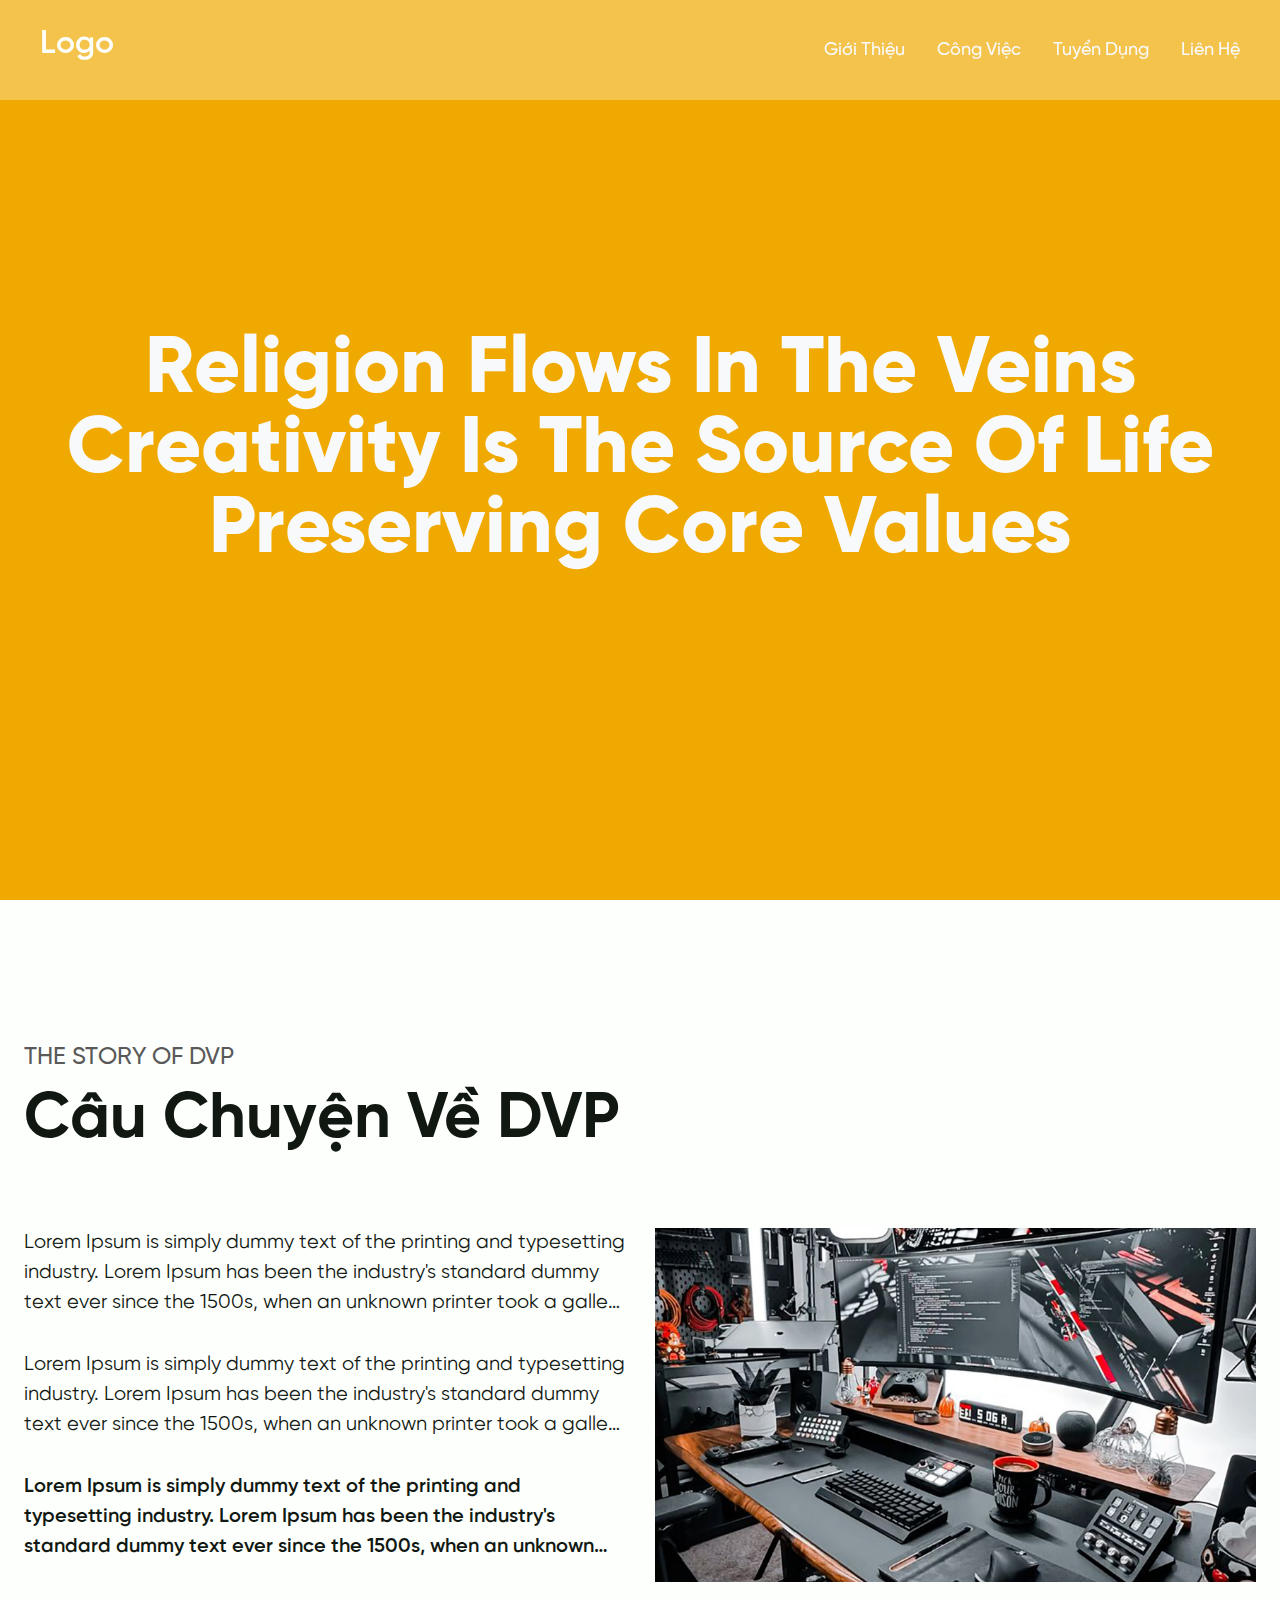
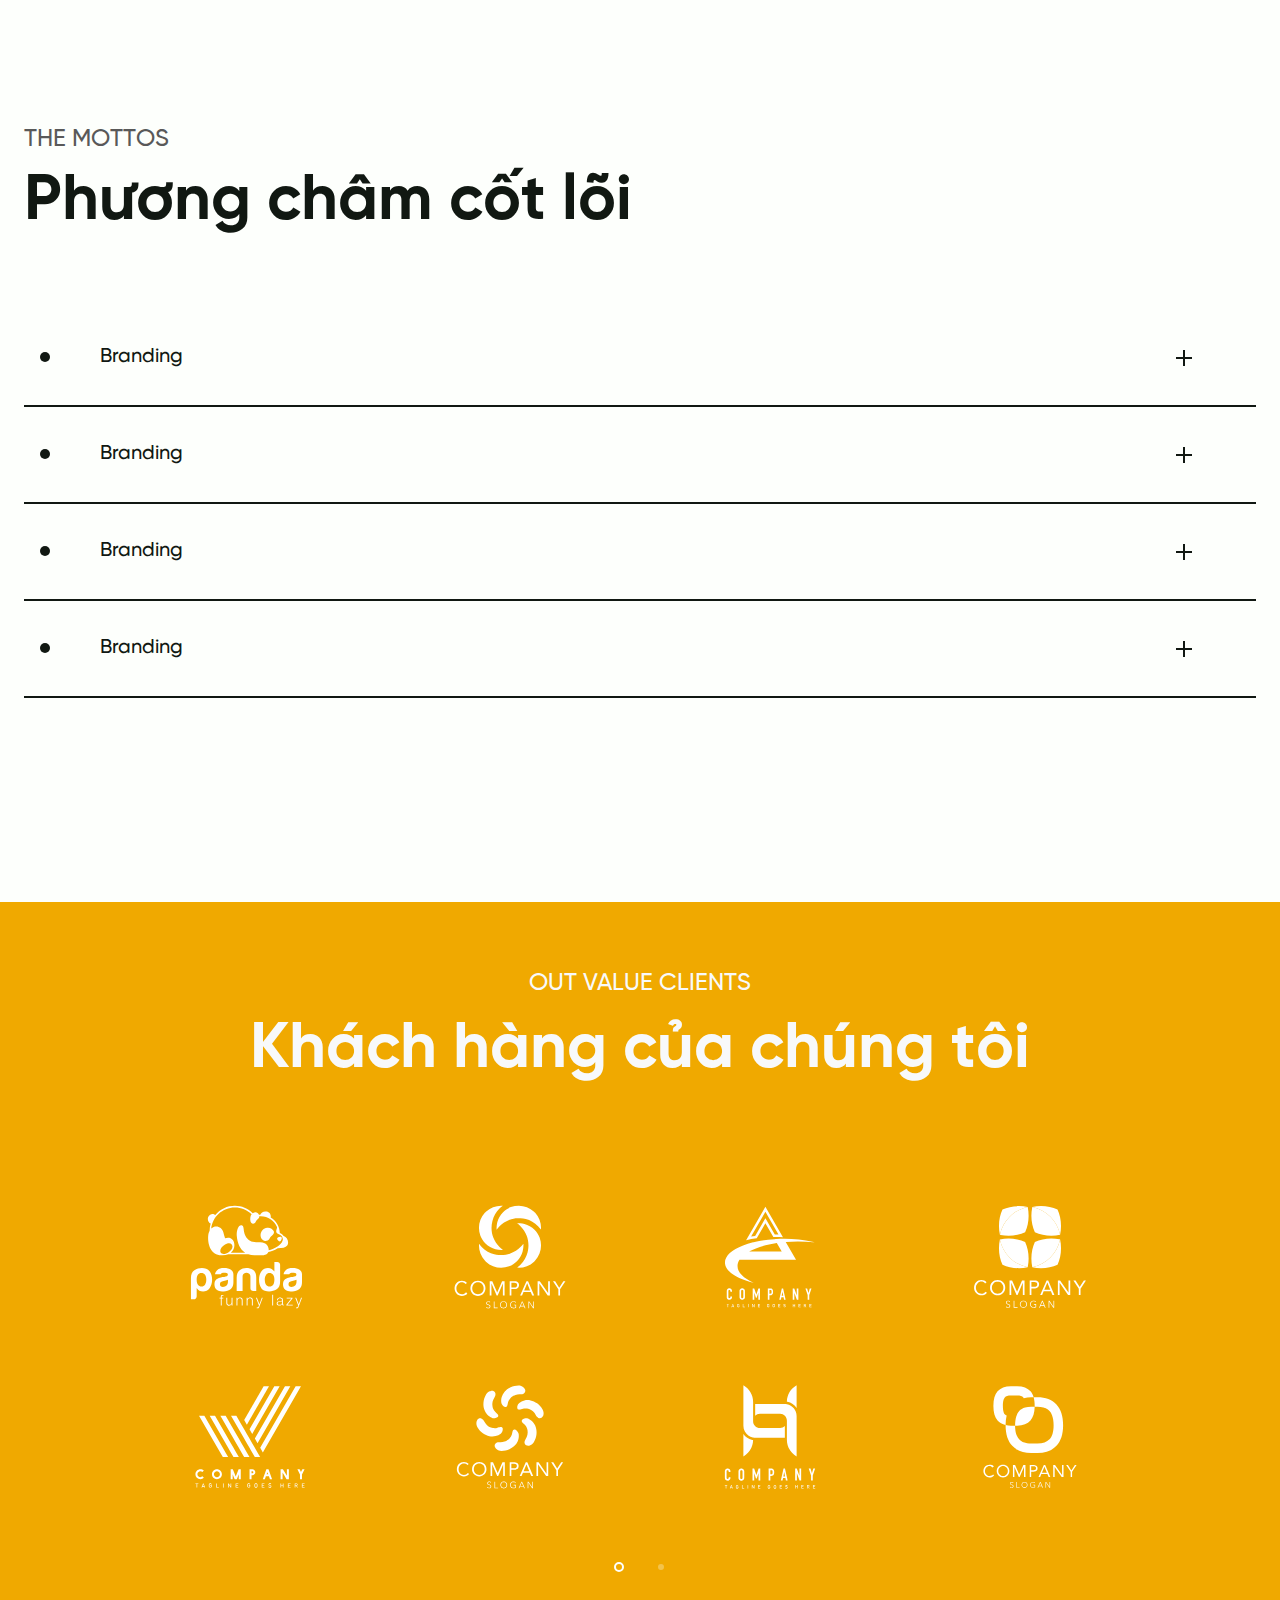
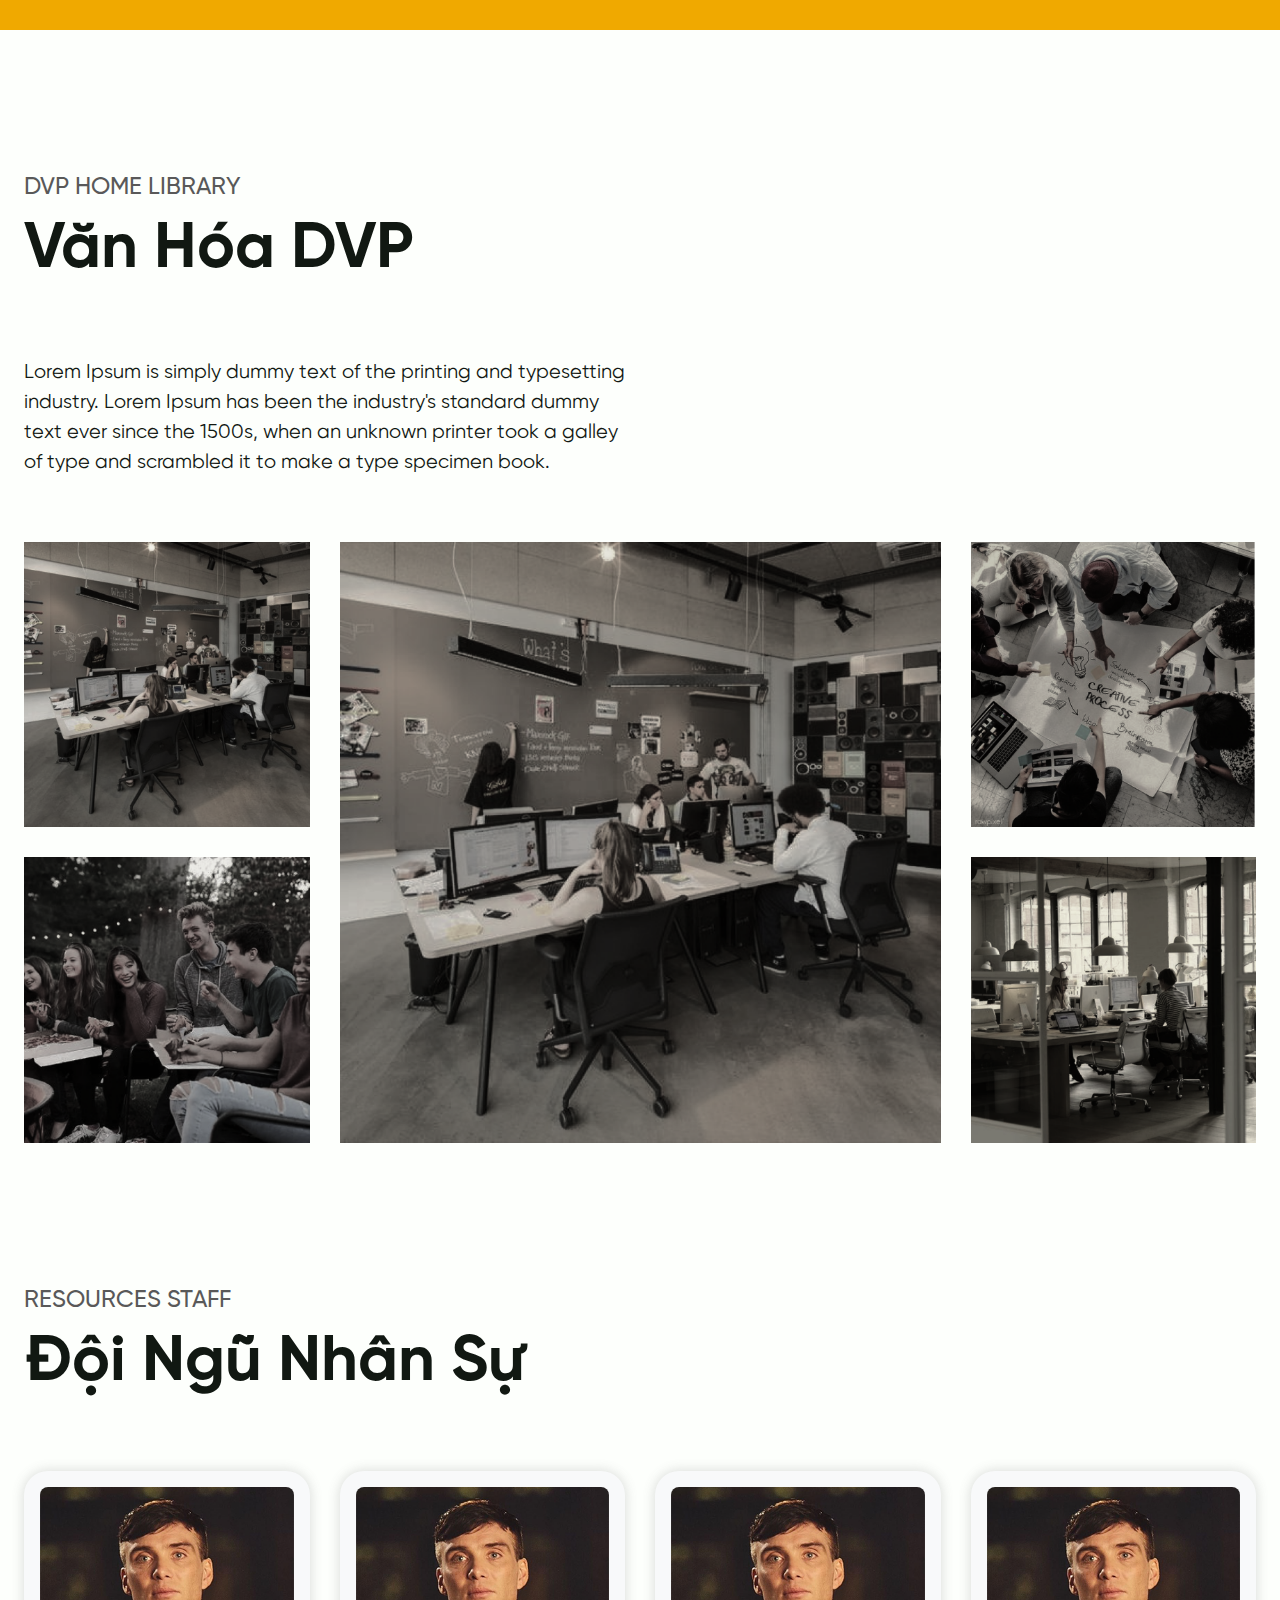
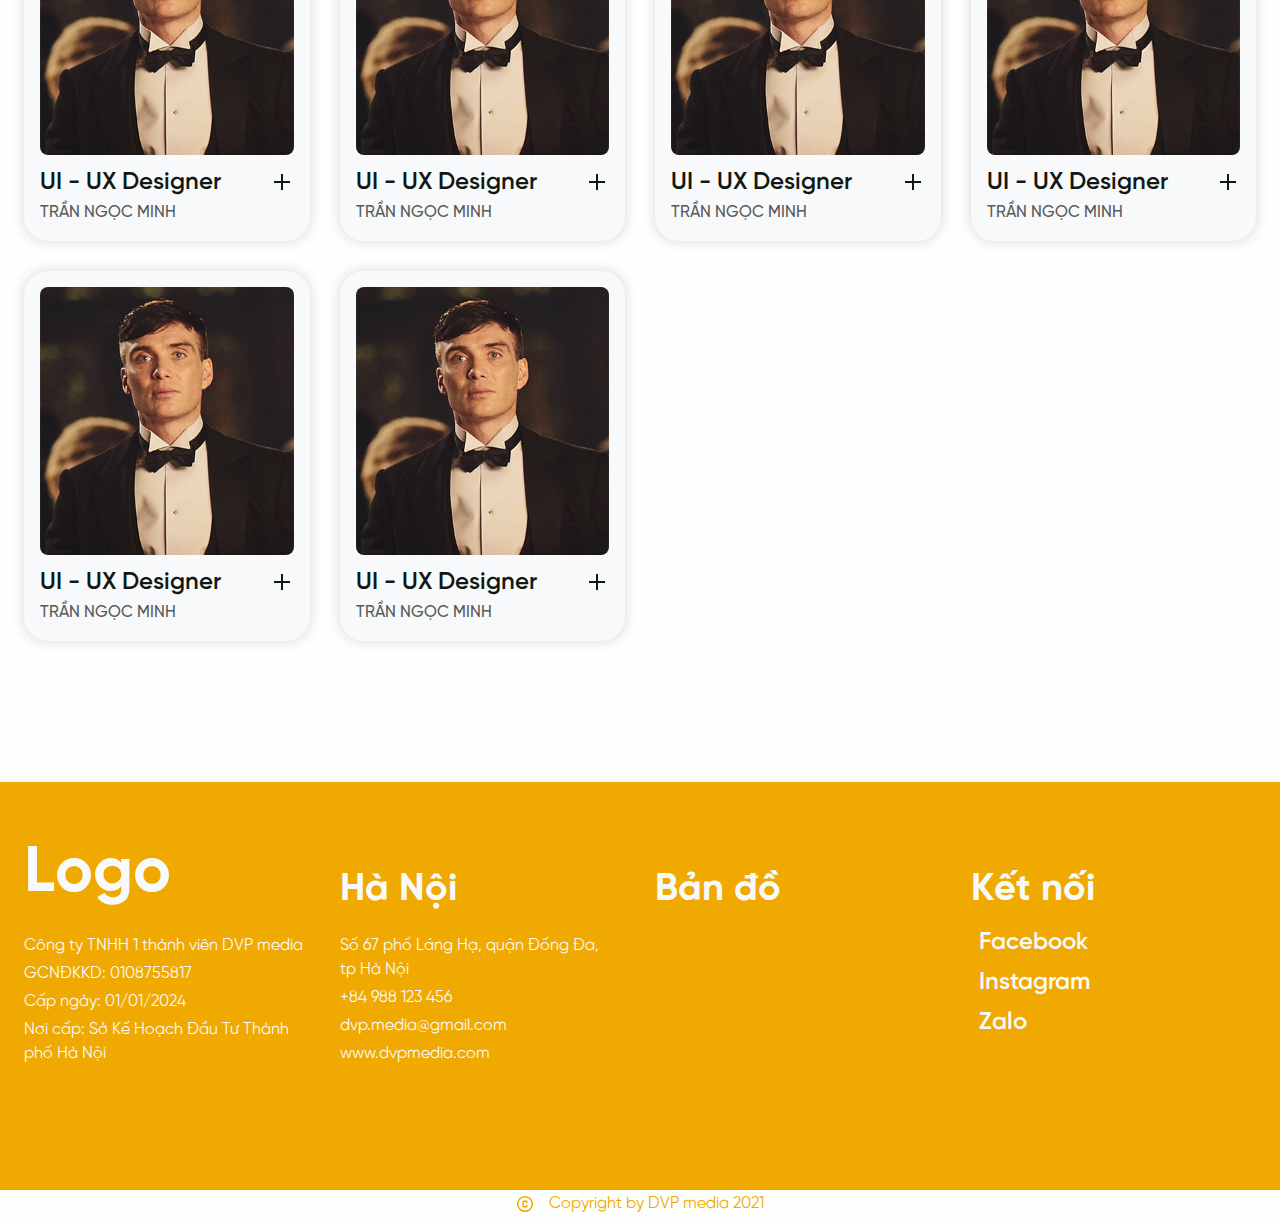
==== commit cc4cc5a6: "add responsive mobile for about page" ====
--- a/template/about.html
+++ b/template/about.html
@@ -258,45 +258,45 @@
 
     <!-- Partners -->
     <div class="partners">
-        <div class="wrapper">
-            <div class="partners__header w-100 d-flex flex-column align-items-center">
-                <div class="partners__header-sub-heading text-uppercase">Out value clients</div>
-                <div class="partners__header-heading text-center">Khách hàng của chúng tôi</div>
-            </div>
-
+        <div class="wrapper partners__header d-flex flex-column align-items-center">
+            <div class="partners__header-sub-heading text-uppercase">Out value clients</div>
+            <div class="partners__header-heading text-center">Khách hàng của chúng tôi</div>
+        </div>
+        
+        <div class="wrapper partners__content">
             <div class="scroll-wrapper">
                 <div class="scroll-wrapper__content align-items-start">
-                    <div class="scroll-wrapper__content-item d-flex flex-column">
+                    <div class="scroll-wrapper__content-item d-flex">
                         <img src="./assets/img/svg/partner/Untitled-1-01.svg" alt="partner-01">
                         <img src="./assets/img/svg/partner/Untitled-1-02.svg" alt="partner-02">
                     </div>
-                    <div class="scroll-wrapper__content-item d-flex flex-column">
+                    <div class="scroll-wrapper__content-item d-flex">
                         <img src="./assets/img/svg/partner/Untitled-1-03.svg" alt="partner-03">
                         <img src="./assets/img/svg/partner/Untitled-1-04.svg" alt="partner-04">
                     </div>
-                    <div class="scroll-wrapper__content-item d-flex flex-column">
+                    <div class="scroll-wrapper__content-item d-flex">
                         <img src="./assets/img/svg/partner/Untitled-1-05.svg" alt="partner-05">
                         <img src="./assets/img/svg/partner/Untitled-1-06.svg" alt="partner-06">
                     </div>
-                    <div class="scroll-wrapper__content-item d-flex flex-column">
+                    <div class="scroll-wrapper__content-item d-flex">
                         <img src="./assets/img/svg/partner/Untitled-1-07.svg" alt="partner-07">
                         <img src="./assets/img/svg/partner/Untitled-1-08.svg" alt="partner-08">
                     </div>
-                    <div class="scroll-wrapper__content-item d-flex flex-column">
+                    <div class="scroll-wrapper__content-item d-flex">
                         <img src="./assets/img/svg/partner/Untitled-1-09.svg" alt="partner-09">
                         <img src="./assets/img/svg/partner/Untitled-1-10.svg" alt="partner-10">
                     </div>
-                    <div class="scroll-wrapper__content-item d-flex flex-column">
+                    <div class="scroll-wrapper__content-item d-flex">
                         <img src="./assets/img/svg/partner/Untitled-1-11.svg" alt="partner-11">
                         <img src="./assets/img/svg/partner/Untitled-1-12.svg" alt="partner-12">
                     </div>
-                    <div class="scroll-wrapper__content-item d-flex flex-column">
+                    <div class="scroll-wrapper__content-item d-flex">
                         <img src="./assets/img/svg/partner/Untitled-1-14.svg" alt="partner-14">
                     </div>
                 </div>
             </div>
 
-            <div class="dosts">
+            <div class="dots">
                 <div class="dot active"></div>
                 <div class="dot"></div>
             </div>
--- a/template/assets/css/animations.css
+++ b/template/assets/css/animations.css
@@ -348,22 +348,54 @@
     background-color: var(--main-yellow-color-100);
 }
 
-.scroll-wrapper {
+.partners .scroll-wrapper {
+    margin-bottom: 1rem;
     width: 100%;
     overflow: auto;
 }
 
+.partners .scroll-wrapper .scroll-wrapper__content-item {
+    flex-direction: column;
+    flex: 0 0 auto;
+    width: fit-content;
+}
+
+.partners .scroll-wrapper .scroll-wrapper__content-item img {
+    margin: 0 0.75rem;
+    width: 6.25rem;
+    aspect-ratio: 5/3;
+    vertical-align: middle;
+    pointer-events: none;
+    user-select: none;
+}
+
+.partners .scroll-wrapper .scroll-wrapper__content-item:first-child img {
+    margin-left: 0;
+}
+
+.partners .scroll-wrapper .scroll-wrapper__content-item:last-child img {
+    margin-right: 0;
+}
+
+.partners .scroll-wrapper .scroll-wrapper__content-item img:nth-child(1) {
+    margin-bottom: 0.75rem;
+}
+
+.partners .scroll-wrapper .scroll-wrapper__content-item img:nth-child(2) {
+    margin-top: 0.75rem;
+}
+
 /* Hide scrollbar */
-.scroll-wrapper::-webkit-scrollbar {
+.partners .scroll-wrapper::-webkit-scrollbar {
     display: none;
 }
 
-.scroll-wrapper::-webkit-scrollbar-thumb {
+.partners .scroll-wrapper::-webkit-scrollbar-thumb {
     display: none;
 }
 /* End: Hide scrollbar */
 
-.scroll-wrapper .scroll-wrapper__content {
+.partners .scroll-wrapper .scroll-wrapper__content {
     width: max-content;
     display: flex;
     align-items: center;
@@ -372,19 +404,6 @@
     user-select: none;
     scrollbar-gutter: none;
     transform: translateX(0px);
-}
-
-.scroll-wrapper .scroll-wrapper__content .scroll-wrapper__content-item {
-    flex: 0 0 auto;
-    width: fit-content;
-}
-
-.scroll-wrapper .scroll-wrapper__content .scroll-wrapper__content-item img {
-    width: 100%;
-    aspect-ratio: 5/3;
-    vertical-align: middle;
-    pointer-events: none;
-    user-select: none;
 }
 
 .dots {
@@ -442,6 +461,32 @@
         font-family: 'Gilroy-Medium';
         font-size: var(--fs-medium);
     }
+
+    /* Partners */
+    .partners .wrapper .dots {
+        margin-top: 3.4375rem;
+    }
+
+    .partners .scroll-wrapper .scroll-wrapper__content-item img {
+        width: 12.5rem;
+        margin: 0 1.875rem;
+    }
+    
+    .partners .scroll-wrapper .scroll-wrapper__content-item:first-child img {
+        margin-left: 0;
+    }
+    
+    .partners .scroll-wrapper .scroll-wrapper__content-item:last-child img {
+        margin-right: 0;
+    }
+    
+    .partners .scroll-wrapper .scroll-wrapper__content-item img:nth-child(1) {
+        margin-bottom: 1.875rem;
+    }
+    
+    .partners .scroll-wrapper .scroll-wrapper__content-item img:nth-child(2) {
+        margin-top: 1.875rem;
+    }
 }
 
 @media (min-width: 900px) {
--- a/template/assets/css/about.css
+++ b/template/assets/css/about.css
@@ -8,6 +8,7 @@
     display: flex;
     justify-content: center;
     align-items: center;
+    order: -1;
 }
 
 .story .story__content-img img {
@@ -17,14 +18,14 @@
 
 .story .story__content-text p {
     font-family: 'Gilroy-Regular';
-    font-size: var(--fs-medium);
+    font-size: var(--fs-xsmall);
     line-height: 1.875rem;
     color: var(--main-black-color-100);
-    margin-bottom: 2rem;
+    margin-bottom: 1rem;
     overflow: hidden;
     text-overflow: ellipsis;
     display: -webkit-box;
-    -webkit-line-clamp: 3;
+    -webkit-line-clamp: 5;
     -webkit-box-orient: vertical;
 }
 
@@ -51,46 +52,33 @@
 }
 
 /* Partners */
-.partners .wrapper {
-    padding: 2rem 7.1825rem;
-}
-
 .partners {
-    padding: 6.25rem 0;
-}
-
-.partners .partners__header {
-    margin-bottom: 4rem;
+    padding: 1.5rem 0;
+}
+
+.partners .partners__content {
+    margin-top: 3rem;
+    padding: 0 1.3125rem;
 }
 
 .partners .partners__header .partners__header-sub-heading {
-    font-family: 'Gilroy-Medium';
-    font-size: var(--fs-bold);
+    font-family: 'Gilroy-Bold';
+    font-size: var(--fs-semi-small);
+    line-height: 1rem;
+    color: var(--bg-light);
+    margin-bottom: 0.25rem;
+}
+
+.partners .partners__header .partners__header-heading {
+    font-family: 'Gilroy-Bold';
+    font-size: var(--fs-semi-bold);
     line-height: 2.25rem;
     color: var(--bg-light);
 }
 
-.partners .partners__header .partners__header-heading {
-    font-family: 'Gilroy-Bold';
-    font-size: var(--fs-large);
-    line-height: 5.5rem;
-    color: var(--bg-light);
-}
-
-.partners .scroll-wrapper .scroll-wrapper__content-item img:first-child {
-    margin-bottom: 5rem;
-}
-
 /* Culture */
 .culture .culture__des {
-    margin-bottom: 4rem;
-}
-
-.culture .culture__des .culture__des-text {
-    font-family: 'Gilroy-Regular';
-    font-size: var(--fs-medium);
-    line-height: 1.875rem;
-    color: var(--main-black-color-100);
+    display: none;
 }
 
 .culture .culture__img img {
@@ -207,7 +195,47 @@
 }
 
 @media (min-width: 768px) {
-
+    .story .story__content-img {
+        order: 1;
+    }
+
+    .story .story__content-text p {
+        font-size: var(--fs-medium);
+        margin-bottom: 2rem;
+        -webkit-line-clamp: 3;
+    }
+
+    .culture .culture__des {
+        display: block;
+        margin-bottom: 4rem;
+    }
+    
+    .culture .culture__des .culture__des-text {
+        font-family: 'Gilroy-Regular';
+        font-size: var(--fs-medium);
+        line-height: 1.875rem;
+        color: var(--main-black-color-100);
+    }
+
+    .partners .partners__header .partners__header-sub-heading {
+        font-family: 'Gilroy-Medium';
+        font-size: var(--fs-bold);
+        line-height: 2.25rem;
+    }
+    
+    .partners .partners__header .partners__header-heading {
+        font-size: var(--fs-large);
+        line-height: 5.5rem;
+    }
+
+    .partners {
+        padding-top: 4rem;
+        padding-bottom: 3rem;
+    }
+
+    .partners .partners__content {
+        padding: 3.4375rem 4.0625rem 0;
+    }
 }
 
 @media (min-width: 900px) {
@@ -215,9 +243,17 @@
 }
 
 @media (min-width: 1200px) {
-    
+    .partners .partners__content {
+        width: 64.25rem;
+        padding-left: 1.5rem;
+        padding-right: 1.5rem;
+    }
 }
 
 @media (min-width: 1778px) {
-    
+    .partners .partners__content {
+        width: 93.75rem;
+        padding-left: 0;
+        padding-right: 0;
+    }
 }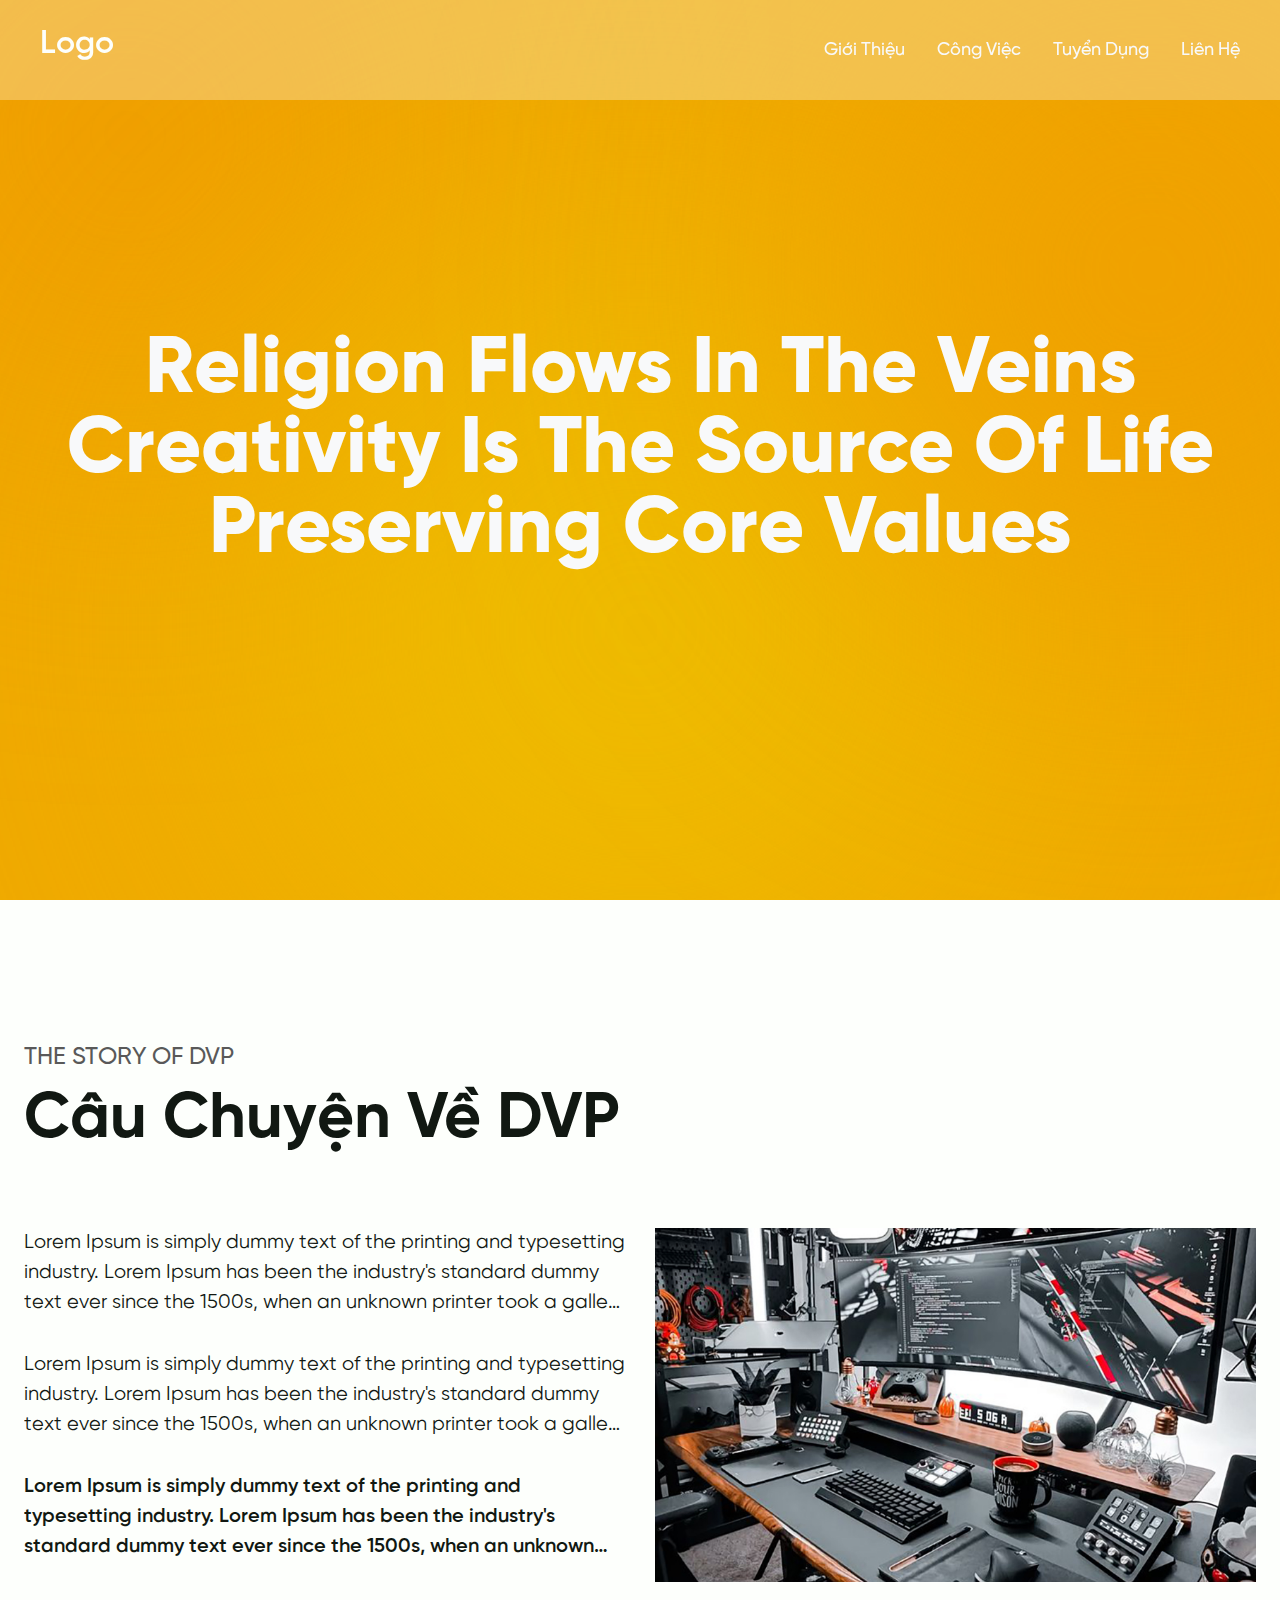
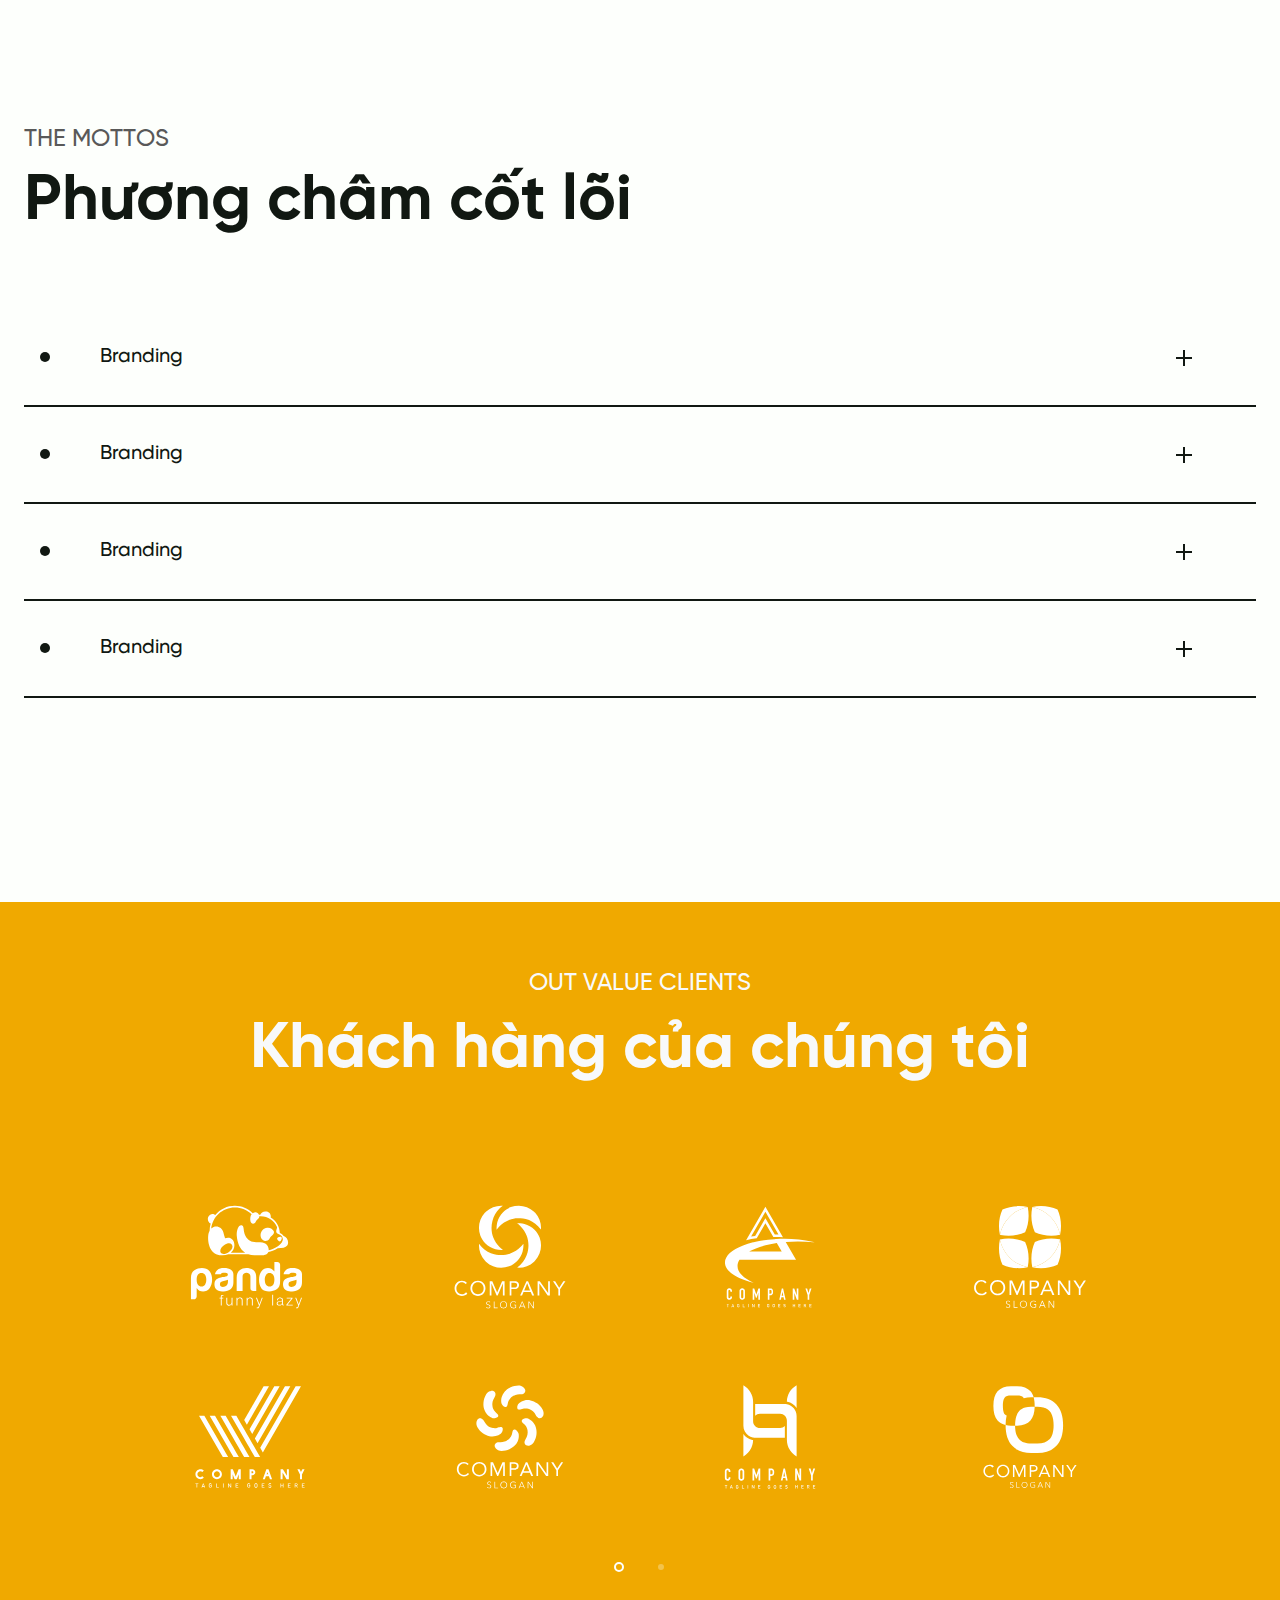
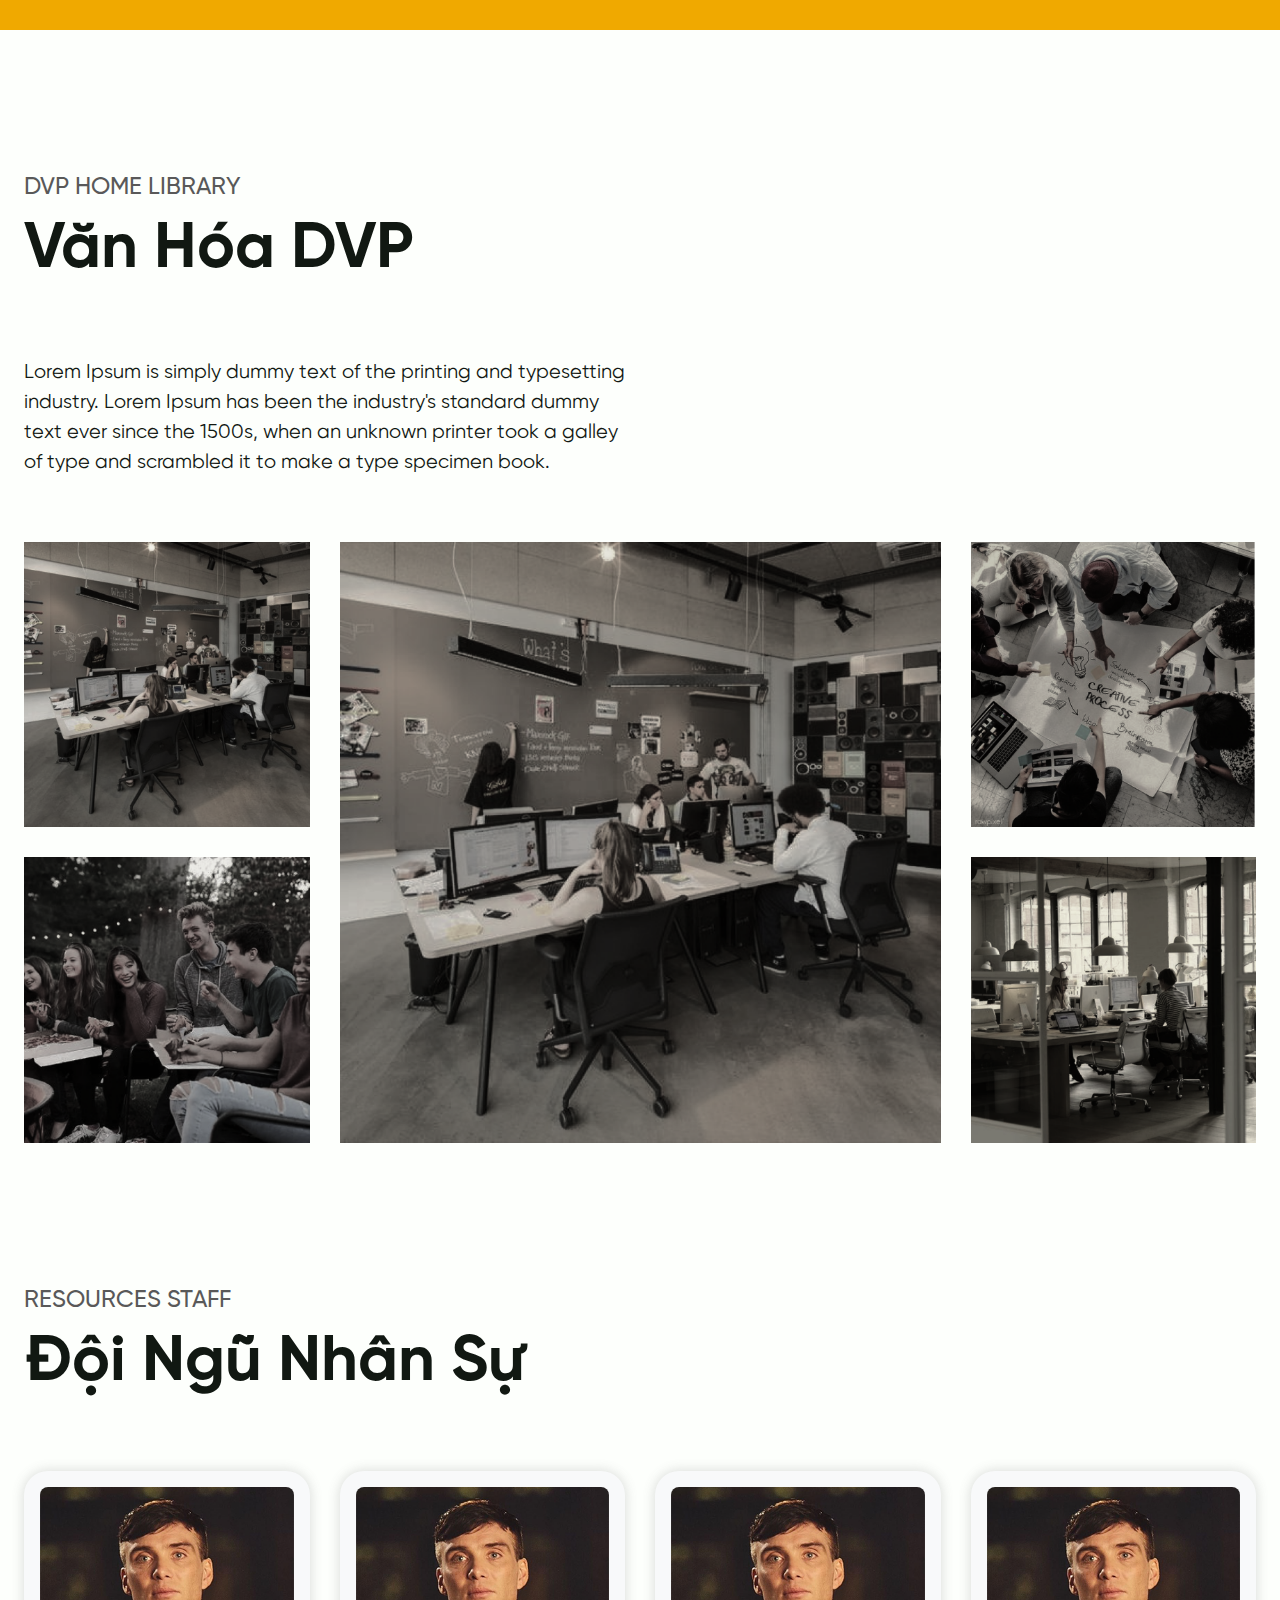
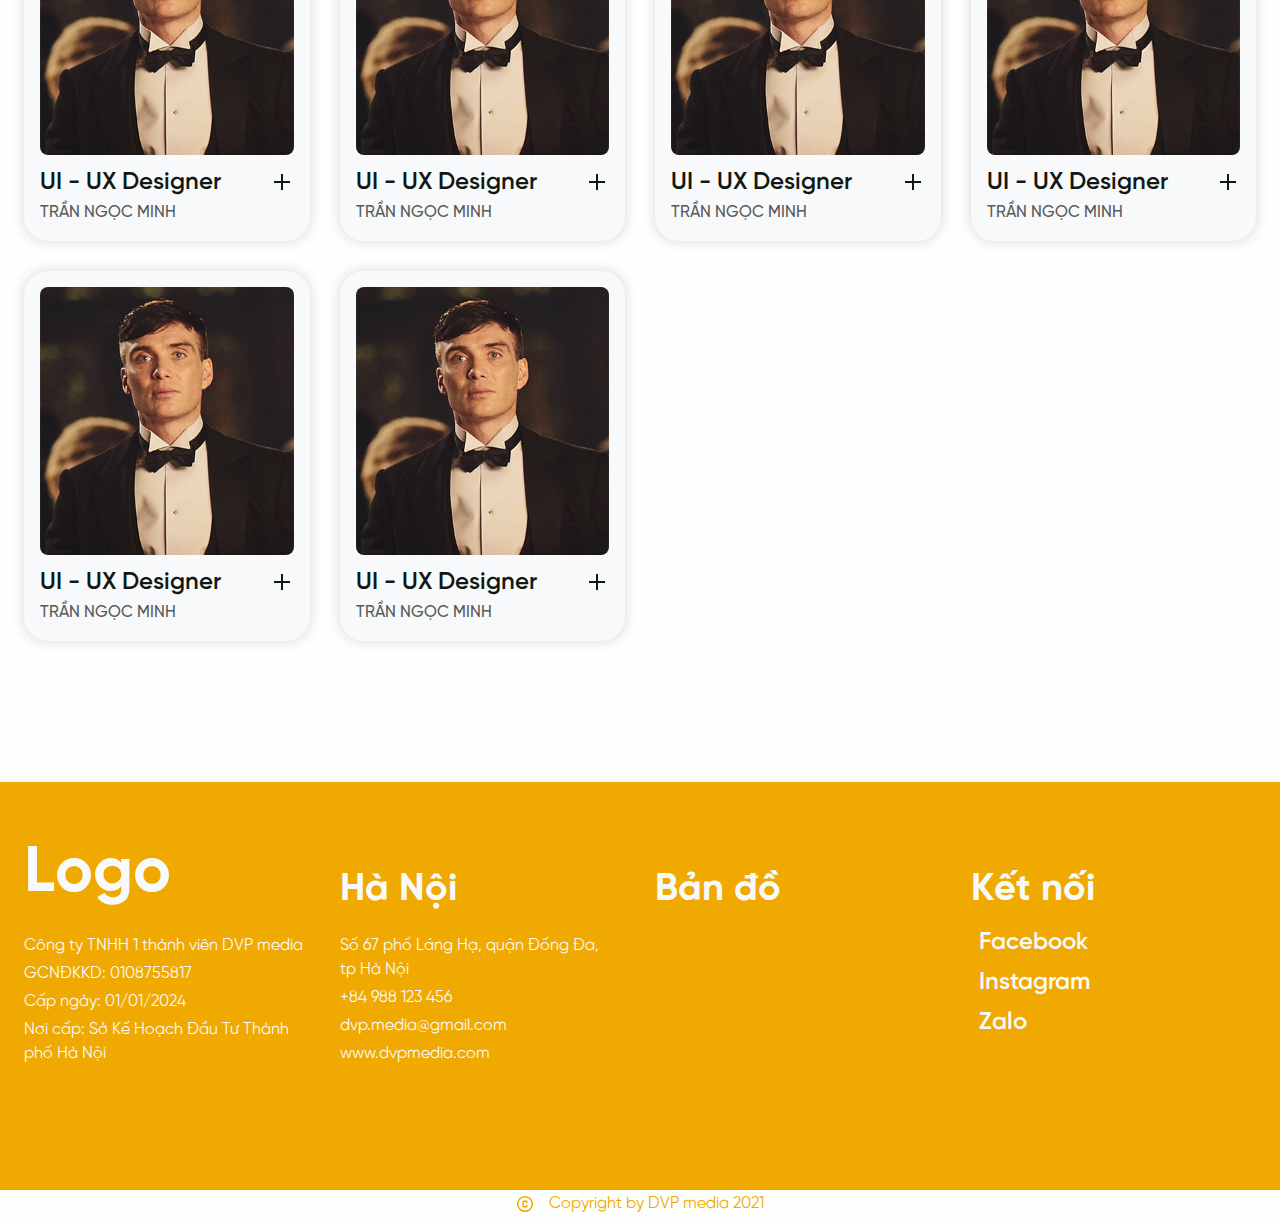
==== commit f44c3338: "add mobile nav" ====
--- a/template/about.html
+++ b/template/about.html
@@ -45,6 +45,34 @@
         </div>
     </header>
     <!-- End: Header navbar -->
+
+    <!-- Navbar mobile -->
+    <nav class="moblie-nav d-md-none">
+        <div class="nav-bg">
+            <svg xmlns="http://www.w3.org/2000/svg" width="360" height="36" viewBox="0 0 360 36" fill="none">
+                <g>
+                    <path fill-rule="evenodd" clip-rule="evenodd" d="M149.639 4.39565C148.757 2.56059 148.315 1.64307 147.824 1.1567C147.353 0.690931 146.977 0.454441 146.353 0.232136C145.702 0 144.859 0 143.174 0H6.44C4.16204 0 3.02306 0 2.1561 0.450346C1.42553 0.829848 0.829848 1.42553 0.450346 2.1561C0 3.02306 0 4.16204 0 6.44V29.56C0 31.838 0 32.9769 0.450346 33.8439C0.829848 34.5745 1.42553 35.1702 2.1561 35.5497C3.02306 36 4.16204 36 6.44001 36H353.56C355.838 36 356.977 36 357.844 35.5497C358.574 35.1702 359.17 34.5745 359.55 33.8439C360 32.9769 360 31.838 360 29.56V6.44C360 4.16204 360 3.02306 359.55 2.1561C359.17 1.42553 358.574 0.829848 357.844 0.450346C356.977 0 355.838 0 353.56 0H215.875C214.232 0 213.411 0 212.771 0.223194C212.159 0.436813 211.787 0.664865 211.319 1.11393C210.83 1.58313 210.381 2.46757 209.481 4.23645C207.949 7.2502 205.923 10.0773 203.403 12.5976L202.598 13.4021C189.741 26.2596 168.894 26.2596 156.037 13.4021C153.338 10.7028 151.205 7.65136 149.639 4.39565Z" fill="#FDFFFC" fill-opacity="0.3"/>
+                </g>
+            </svg>
+        </div>
+
+        <div class="nav d-flex justify-content-between">
+            <div class="nav-button d-flex justify-content-center align-items-center">
+                <img src="./assets/img/others/menu-icon.png" alt="menu-icon">
+            </div>
+
+            <div class="navbar d-flex align-items-center justify-content-around">
+                <div class="navbar__item active"><img src="./assets/img/others/home-icon.png" alt="home-icon"></div>
+                <div class="navbar__item"><img src="./assets/img/others/phone-icon.png" alt="phone-icon"></div>
+            </div>
+
+            <div class="navbar d-flex align-items-center justify-content-around">
+                <div class="navbar__item"><img src="./assets/img/others/message-icon.png" alt="message-icon"></div>
+                <div class="navbar__item"><img src="./assets/img/others/link-icon.png" alt="link-icon"></div>
+            </div>
+        </div>
+    </nav>
+    <!-- End: Navbar mobile -->
 
     <!-- Banner -->
     <div class="banner">
--- a/template/assets/css/base.css
+++ b/template/assets/css/base.css
@@ -5,9 +5,9 @@
 }
 
 :root {
-    --main-yellow-color-10: rgba(240, 169, 0, 0.1);
-    --main-yellow-color-20: rgba(240, 169, 0, 0.2);
+    --main-yellow-color-0: rgba(240, 169, 0, 0);
     --main-yellow-color-30: rgba(240, 169, 0, 0.3);
+    --main-yellow-color-50: rgba(240, 169, 0, 0.5);
     --main-yellow-color-70: rgba(240, 169, 0, 0.7);
     --main-yellow-color-100: #f0a900;
     --main-black-color-10: rgba(17, 24, 18, 0.1);
@@ -196,8 +196,8 @@
 @media (min-width: 576px) {
     .wrapper {
         width: 36rem;
-        padding-left: 1rem;
-        padding-right: 1rem;
+        padding-left: 0.9375rem;
+        padding-right: 0.9375rem;
     }
 }
 
--- a/template/assets/css/styles.css
+++ b/template/assets/css/styles.css
@@ -203,41 +203,6 @@
 /* End: Footer */
 
 /* Banner */
-.banner {
-    width: 100%;
-    height: 100vh;
-    position: relative;
-    overflow: hidden;
-    background-color: var(--main-bg-color-30);
-}
-
-.banner .banner__bg {
-    width: 100%;
-    height: 100%;
-    background-color: var(--main-yellow-color-100);
-    position: absolute;
-    top: 0;
-    left: 0;
-    right: 0;
-    bottom: 0;
-    z-index: 10;
-}
-
-.banner .banner__bg .banner__bg-eclipse1 {
-    position: absolute;
-    z-index: 9;
-}
-
-.banner .banner__bg .banner__bg-eclipse2 {
-    position: absolute;
-    z-index: 9;
-}
-
-.banner .banner__bg .banner__bg-eclipse3 {
-    position: absolute;
-    z-index: 9;
-}
-
 .banner .banner__text {
     position: absolute;
     top: 50%;
@@ -263,18 +228,16 @@
 
 /* Contact form */
 .contact.wrapper {
-    width: 80.625rem;
-    max-width: 100%;
-    padding: 6.25rem 3.75rem;
-}
-
-.contact .quote__heading-tab {
-    display: none;
-}
-
-.contact .quote {
-    width: 32.5rem;
-    max-width: calc(50% - 0.9375rem);
+    width: 21.875rem;
+    overflow: visible;
+}
+
+.contact .quote__heading-top {
+    margin-bottom: 3rem;
+    font-family: "Gilroy-Bold";
+    font-size: 2.375rem;
+    line-height: 3.5625rem;
+    color: var(--main-black-color-100);
 }
 
 .contact .quote__heading {
@@ -311,12 +274,29 @@
 }
 
 .contact .contact__form {
-    width: 29.25rem;
-    max-width: calc(50% - 0.9375rem);
-    padding: 5rem 4rem 2.5rem;
+    padding: 2rem 1.5rem;
     background-color: #fff;
     box-shadow: 0 0 1.875rem 0.125rem var(--sub-heading-color-20);
     border-radius: 1.5rem;
+}
+
+.contact .contact__form .contact__form-header {
+    margin-bottom: 2rem;
+}
+
+.contact .contact__form .contact__form-header .heading {
+    font-family: 'Gilroy-SemiBold';
+    font-size: var(--fs-normal);
+    line-height: 1.25rem;
+    color: var(--main-black-color-100);
+}
+
+.contact .contact__form .contact__form-header .sub-heading {
+    padding: 0.5rem 2.375rem 0;
+    font-family: 'Gilroy-Regular';
+    font-size: var(--fs-xsmall);
+    line-height: 1rem;
+    color: var(--sub-heading-color);
 }
 
 .contact .contact__form label {
@@ -408,6 +388,7 @@
     border-bottom-left-radius: 0.5rem;
     border-bottom-right-radius: 0.5rem;
     z-index: -1;
+    background-color: var(--main-bg-color-100);
     box-shadow: 0 0 1.25rem 0.125rem var(--sub-heading-color-20);
 }
 
@@ -420,6 +401,7 @@
     overscroll-behavior-y: contain;
 }
 
+/* Custom service scrollbar */
 .contact .contact__form .services::-webkit-scrollbar {
     width: 0.1875rem;
 }
@@ -430,14 +412,9 @@
 }
 
 .contact .contact__form .services::-webkit-scrollbar-thumb {
-    background-color: transparent;
+    background-color: var(--sub-heading-color);
     border-radius: 0.25rem;
 }
-
-.contact .contact__form .services:hover::-webkit-scrollbar-thumb {
-    background-color: var(--sub-heading-color);
-}
-
 /* End: Custom service scrollbar */
 
 .contact .contact__form .services .services__item {
@@ -510,9 +487,101 @@
     vertical-align: middle;
 }
 
+/* Navbar mobile */
+.moblie-nav {
+    width: 100%;
+    position: fixed;
+    bottom: 0;
+    z-index: 1010;
+}
+
+.moblie-nav .nav-bg {
+    width: 100%;
+    height: 2.5rem;
+    overflow: hidden;
+    position: absolute;
+    bottom: 0;
+}
+
+.moblie-nav .nav-bg svg {
+    width: 22.5rem;
+    height: 2.25rem;
+    position: absolute;
+    z-index: -1;
+    left: 50%;
+    bottom: 0;
+    transform: translateX(-50%);
+    backdrop-filter: blur(4px);
+}
+
+.moblie-nav .nav {
+    width: 22.5rem;
+    max-width: 100%;
+    margin: 0 auto;
+    position: relative;
+}
+
+.moblie-nav .nav .nav-button {
+    position: absolute;
+    bottom: 1.25rem;
+    left: 50%;
+    transform: translateX(-50%);
+    width: 3.125rem;
+    height: 3.125rem;
+    background-color: var(--main-bg-color-30);
+    border-radius: 50%;
+    box-shadow: 0 0 1rem 0.125rem var(--sub-heading-color-20);
+    cursor: pointer;
+}
+
+.moblie-nav .nav .nav-button img {
+    width: 1.5rem;
+    height: 1.5rem;
+}
+
+.moblie-nav .nav .navbar {
+    width: calc(50% - 3rem);
+    padding: 0;
+}
+
+.moblie-nav .nav .navbar__item {
+    cursor: pointer;
+    width: 2.25rem;
+    height: 2.25rem;
+    display: flex;
+    align-items: center;
+    justify-content: center;
+    position: relative;
+}
+
+.moblie-nav .nav .navbar__item img {
+    width: 1.5rem;
+    height: 1.5rem;
+}
+
+.moblie-nav .nav .navbar__item.active {
+    background: linear-gradient(-180deg, var(--main-yellow-color-50), var(--main-yellow-color-0));
+}
+
+.moblie-nav .nav .navbar__item.active::after {
+    content: "";
+    display: block;
+    width: 100%;
+    height: 0.125rem;
+    background-color: var(--main-yellow-color-100);
+    position: absolute;
+    top: 0;
+    left: 0;
+    right: 0;
+}
+
+/* End: Navbar mobile */
+
 /* Responive */
 @media (min-width: 576px) {
-    
+    .contact.wrapper {
+        width: 27.5rem;
+    }
 }
 
 @media (min-width: 768px) {
@@ -541,16 +610,62 @@
     .footer .location {
         display: block;
     }
+
+    .contact.wrapper {
+        width: 53.125rem;
+    }
+
+    .contact .contact__form {
+        margin-top: 0.75rem;
+    }
+
+    .contact.wrapper .wrapper-flex .wrapper-flex-item:first-child {
+        padding-right: 0.9375rem !important;
+    }
+
+    .contact.wrapper .wrapper-flex .wrapper-flex-item:last-child {
+        padding-left: 0.9375rem !important;
+    }
 }
 
 @media (min-width: 900px) {
-    
+    .contact .contact__form {
+        margin-top: 0;
+        padding: 5rem 2.1875rem 2.5rem;
+    }
 }
 
 @media (min-width: 1200px) {
-    
+    .contact.wrapper {
+        width: 75rem;
+        padding-top: 6.5rem;
+        padding-bottom: 6.5rem;
+    }
+
+    .contact .quote {
+        max-width: 32.5rem;
+        margin-right: auto;
+    }
+
+    .contact .contact__form {
+        margin-left: auto;
+        max-width: 29.25rem;
+        padding-left: 4rem;
+        padding-right: 4rem;
+    }
+
+    .contact .contact__form .services::-webkit-scrollbar-thumb {
+        background-color: transparent;
+    }
+
+    .contact .contact__form .services:hover::-webkit-scrollbar-thumb {
+        background-color: var(--sub-heading-color);
+    }
 }
 
 @media (min-width: 1778px) {
-    
+    .contact.wrapper {
+        padding-left: 0;
+        padding-right: 0;
+    }
 }--- a/template/assets/css/animations.css
+++ b/template/assets/css/animations.css
@@ -435,9 +435,157 @@
 }
 /* End: Animation scroll */
 
+/* Animation banner color */
+.banner {
+    width: 100%;
+    height: 100vh;
+    position: relative;
+    overflow: hidden;
+    background-color: var(--main-bg-color-30);
+}
+
+.banner .banner__bg {
+    width: 100%;
+    height: 100%;
+    background-color: var(--main-yellow-color-100);
+    position: relative;
+    z-index: 10;
+}
+
+.banner .banner__bg .banner__bg-eclipse1,
+.banner .banner__bg .banner__bg-eclipse2,
+.banner .banner__bg .banner__bg-eclipse3 {
+    filter: blur(200px);
+}
+
+.banner .banner__bg .banner__bg-eclipse1 {
+    width: 150%;
+    aspect-ratio: 1/1;
+    border-radius: 50%;
+    background-color: #eebd00;
+    position: absolute;
+    z-index: 8;
+    transform: translate(-50%, -50%);
+    top: 70%;
+    left: 50%;
+    animation: trans1 ease-in-out 18s forwards infinite;
+}
+
+.banner .banner__bg .banner__bg-eclipse2 {
+    width: 100%;
+    aspect-ratio: 1/1;
+    border-radius: 50%;
+    background-color: #f09e00;
+    position: absolute;
+    z-index: 9;
+    transform: translate(-50%, -50%);
+    top: 30%;
+    left: 90%;
+    animation: trans2 ease-in-out 18s forwards infinite;
+}
+
+.banner .banner__bg .banner__bg-eclipse3 {
+    width: 75%;
+    aspect-ratio: 1/1;
+    border-radius: 50%;
+    background-color: #f09600;
+    position: absolute;
+    z-index: 7;
+    transform: translate(-50%, -50%);
+    top: 15%;
+    left: 10%;
+    animation: trans3 ease-in-out 18s forwards infinite;
+}
+
+@keyframes trans1 {
+    0% {
+        top: 70%;
+        left: 50%;
+    } 20% {
+        top: 40%;
+        left: 15%;
+    } 30% {
+        top: 40%;
+        left: 15%;
+    } 60% {
+        top: 90%;
+        left: 80%;
+    } 70% {
+        top: 90%;
+        left: 80%;
+    } 90% {
+        top: 70%;
+        left: 50%;
+    } 100% {
+        top: 70%;
+        left: 50%;
+    }
+}
+
+@keyframes trans2 {
+    0% {
+        top: 30%;
+        left: 90%;
+    } 20% {
+        top: 80%;
+        left: 45%;
+    } 30% {
+        top: 80%;
+        left: 45%;
+    } 60% {
+        top: 60%;
+        left: 10%;
+    } 70% {
+        top: 60%;
+        left: 10%;
+    } 90% {
+        top: 30%;
+        left: 90%;
+    } 100% {
+        top: 30%;
+        left: 90%;
+    }
+}
+
+@keyframes trans3 {
+    0% {
+        top: 15%;
+        left: 10%;
+    } 20% {
+        top: 60%;
+        left: 90%;
+    } 30% {
+        top: 60%;
+        left: 90%;
+    } 60% {
+        top: 20%;
+        left: 60%;
+    } 70% {
+        top: 20%;
+        left: 60%;
+    } 90% {
+        top: 15%;
+        left: 10%;
+    } 100% {
+        top: 15%;
+        left: 10%;
+    }
+}
+/* End: Banner */
+
 /* Responive */
 @media (min-width: 576px) {
-    
+    .banner .banner__bg .banner__bg-eclipse1 {
+        width: 100%;
+    }
+
+    .banner .banner__bg .banner__bg-eclipse2 {
+        width: 80%;
+    }
+
+    .banner .banner__bg .banner__bg-eclipse3 {
+        width: 60%;
+    }
 }
 
 @media (min-width: 768px) {
@@ -490,11 +638,31 @@
 }
 
 @media (min-width: 900px) {
-    
+    .banner .banner__bg .banner__bg-eclipse1 {
+        width: 80%;
+    }
+
+    .banner .banner__bg .banner__bg-eclipse2 {
+        width: 60%;
+    }
+
+    .banner .banner__bg .banner__bg-eclipse3 {
+        width: 40%;
+    }
 }
 
 @media (min-width: 1200px) {
-    
+    .banner .banner__bg .banner__bg-eclipse1 {
+        width: 60%;
+    }
+
+    .banner .banner__bg .banner__bg-eclipse2 {
+        width: 45%;
+    }
+
+    .banner .banner__bg .banner__bg-eclipse3 {
+        width: 35%;
+    }
 }
 
 @media (min-width: 1778px) {
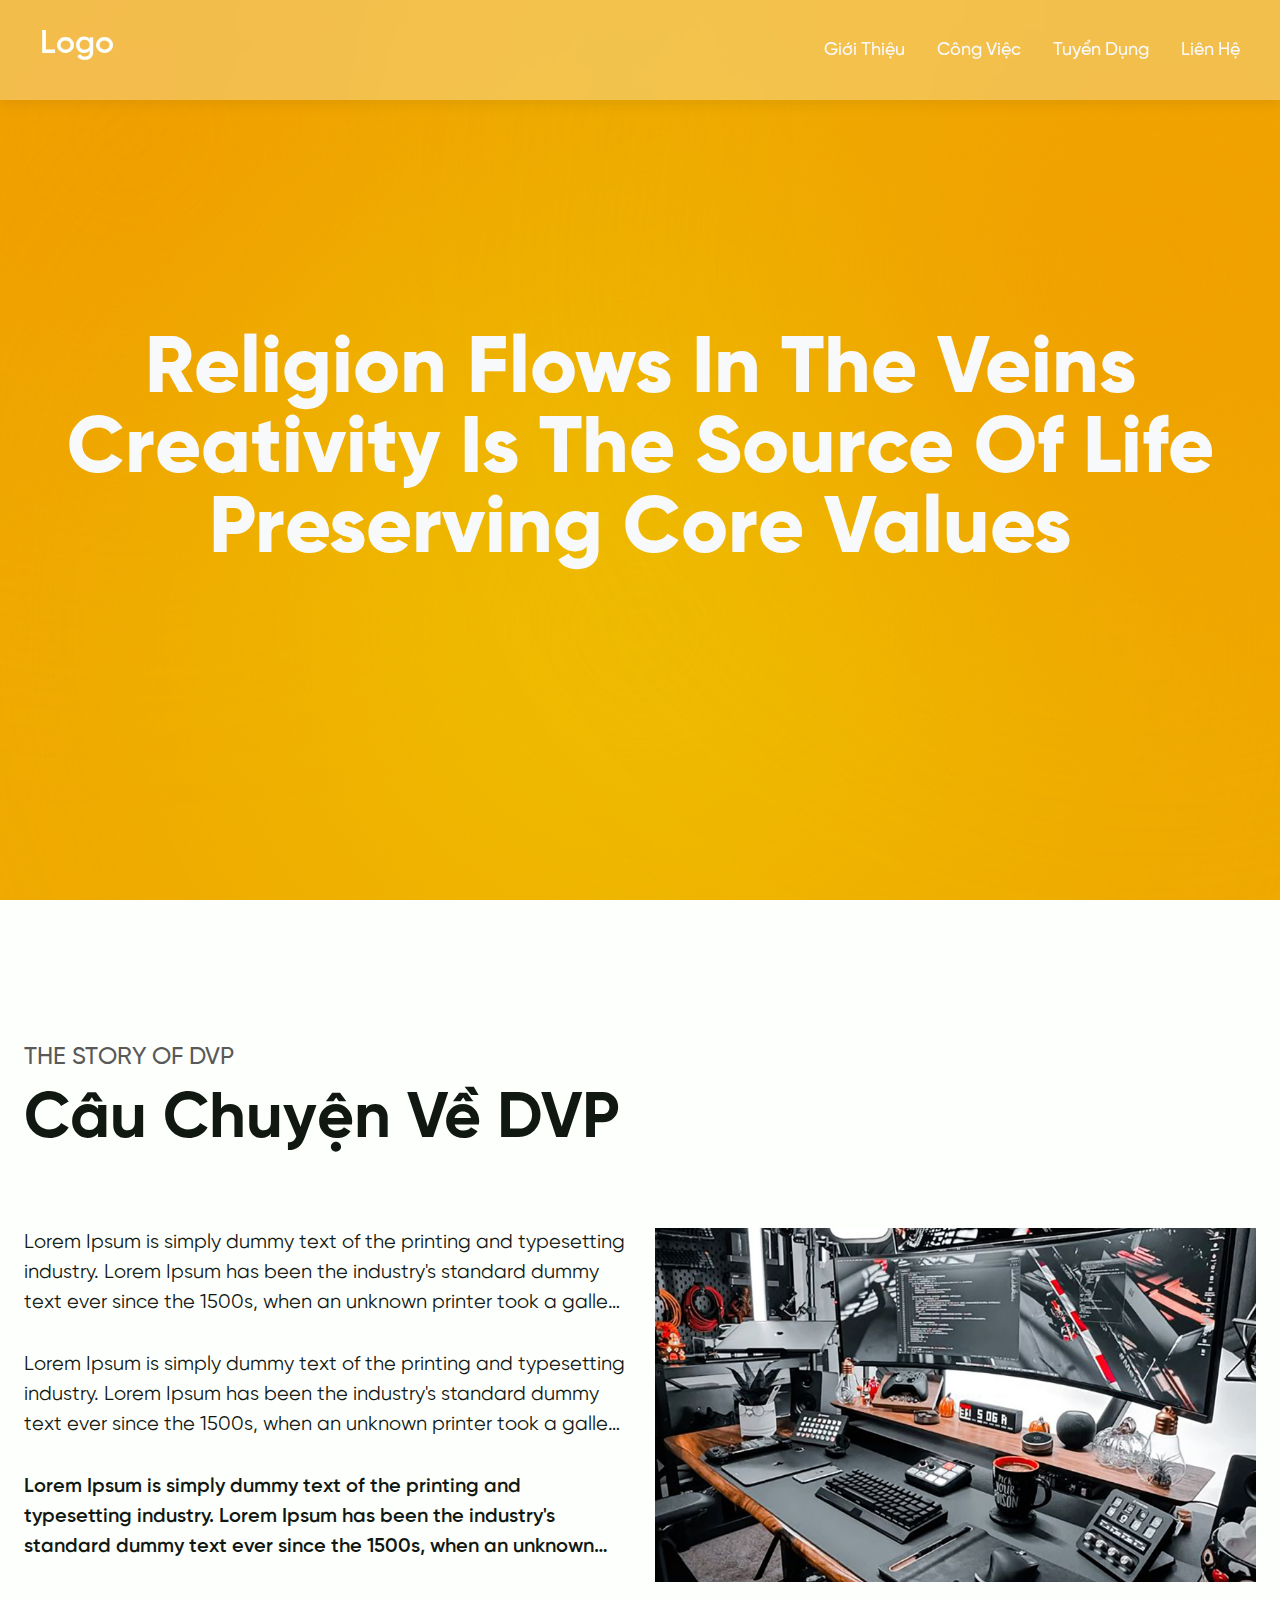
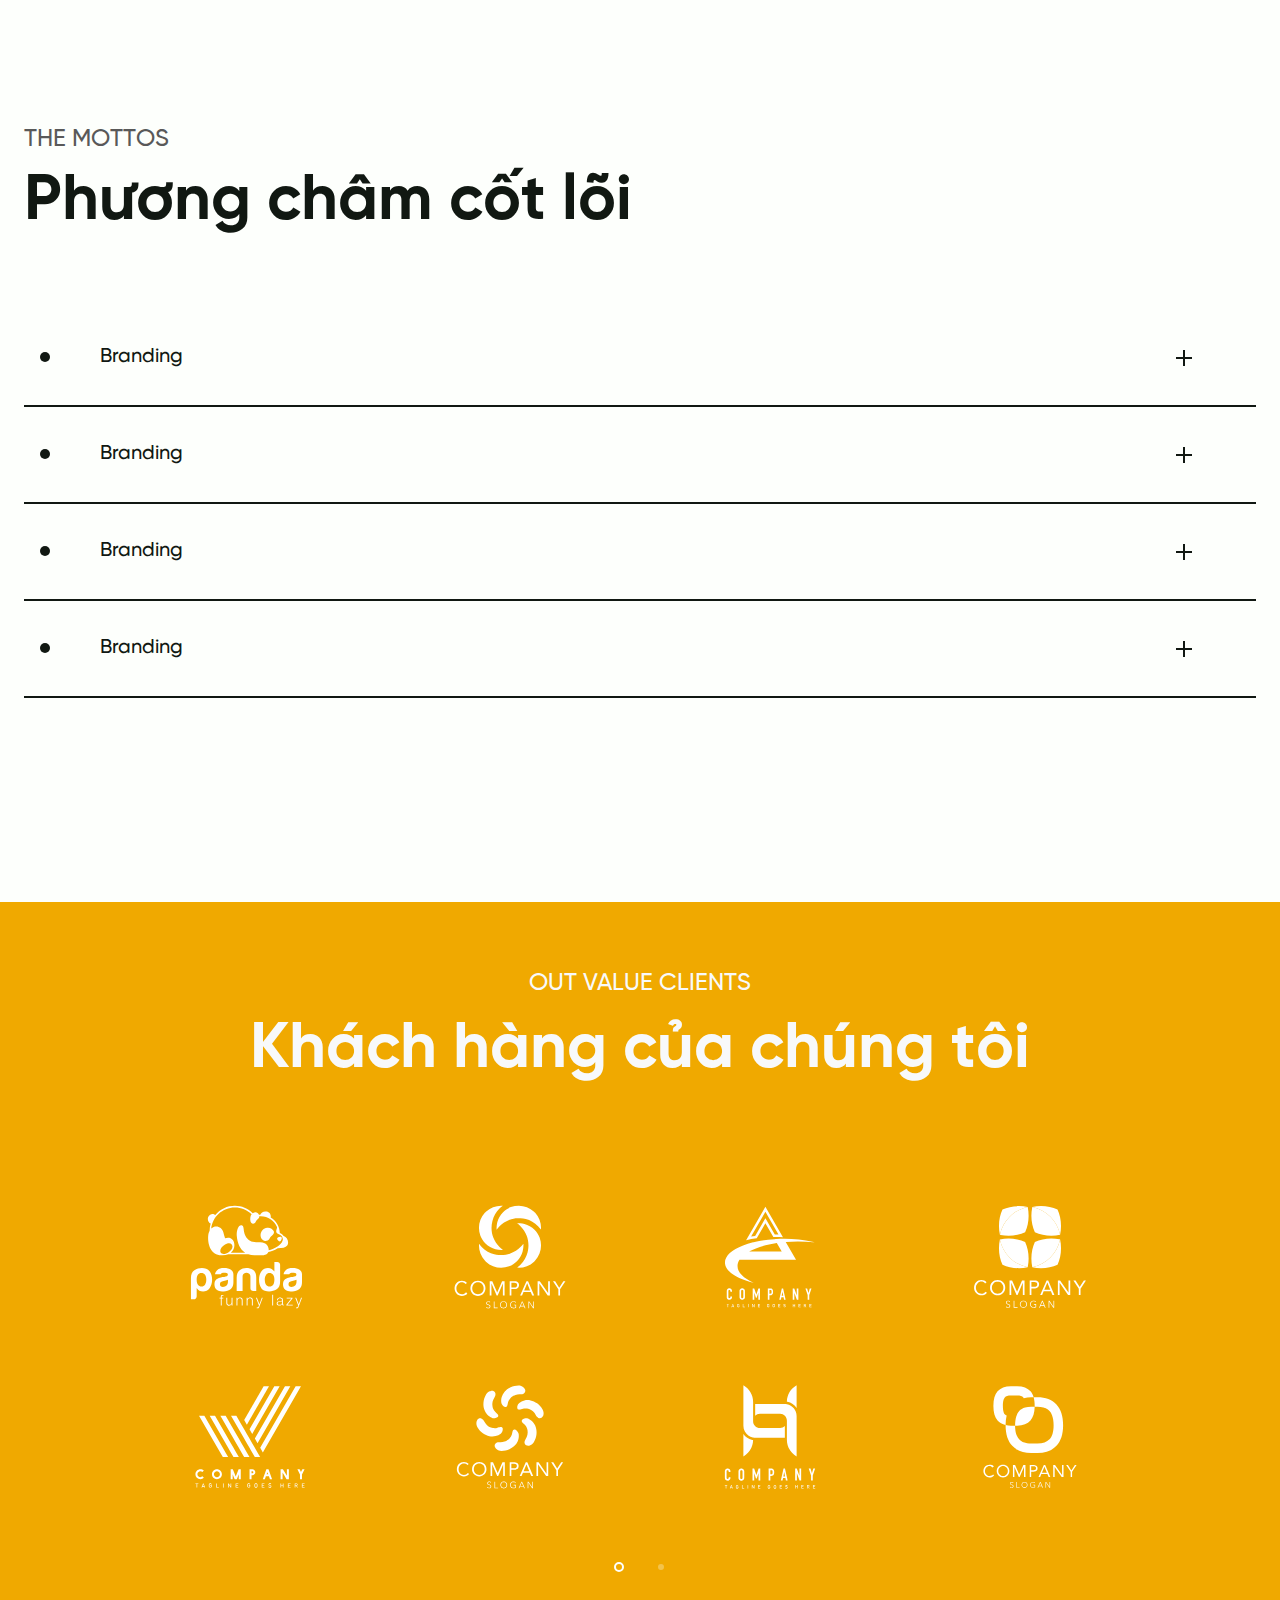
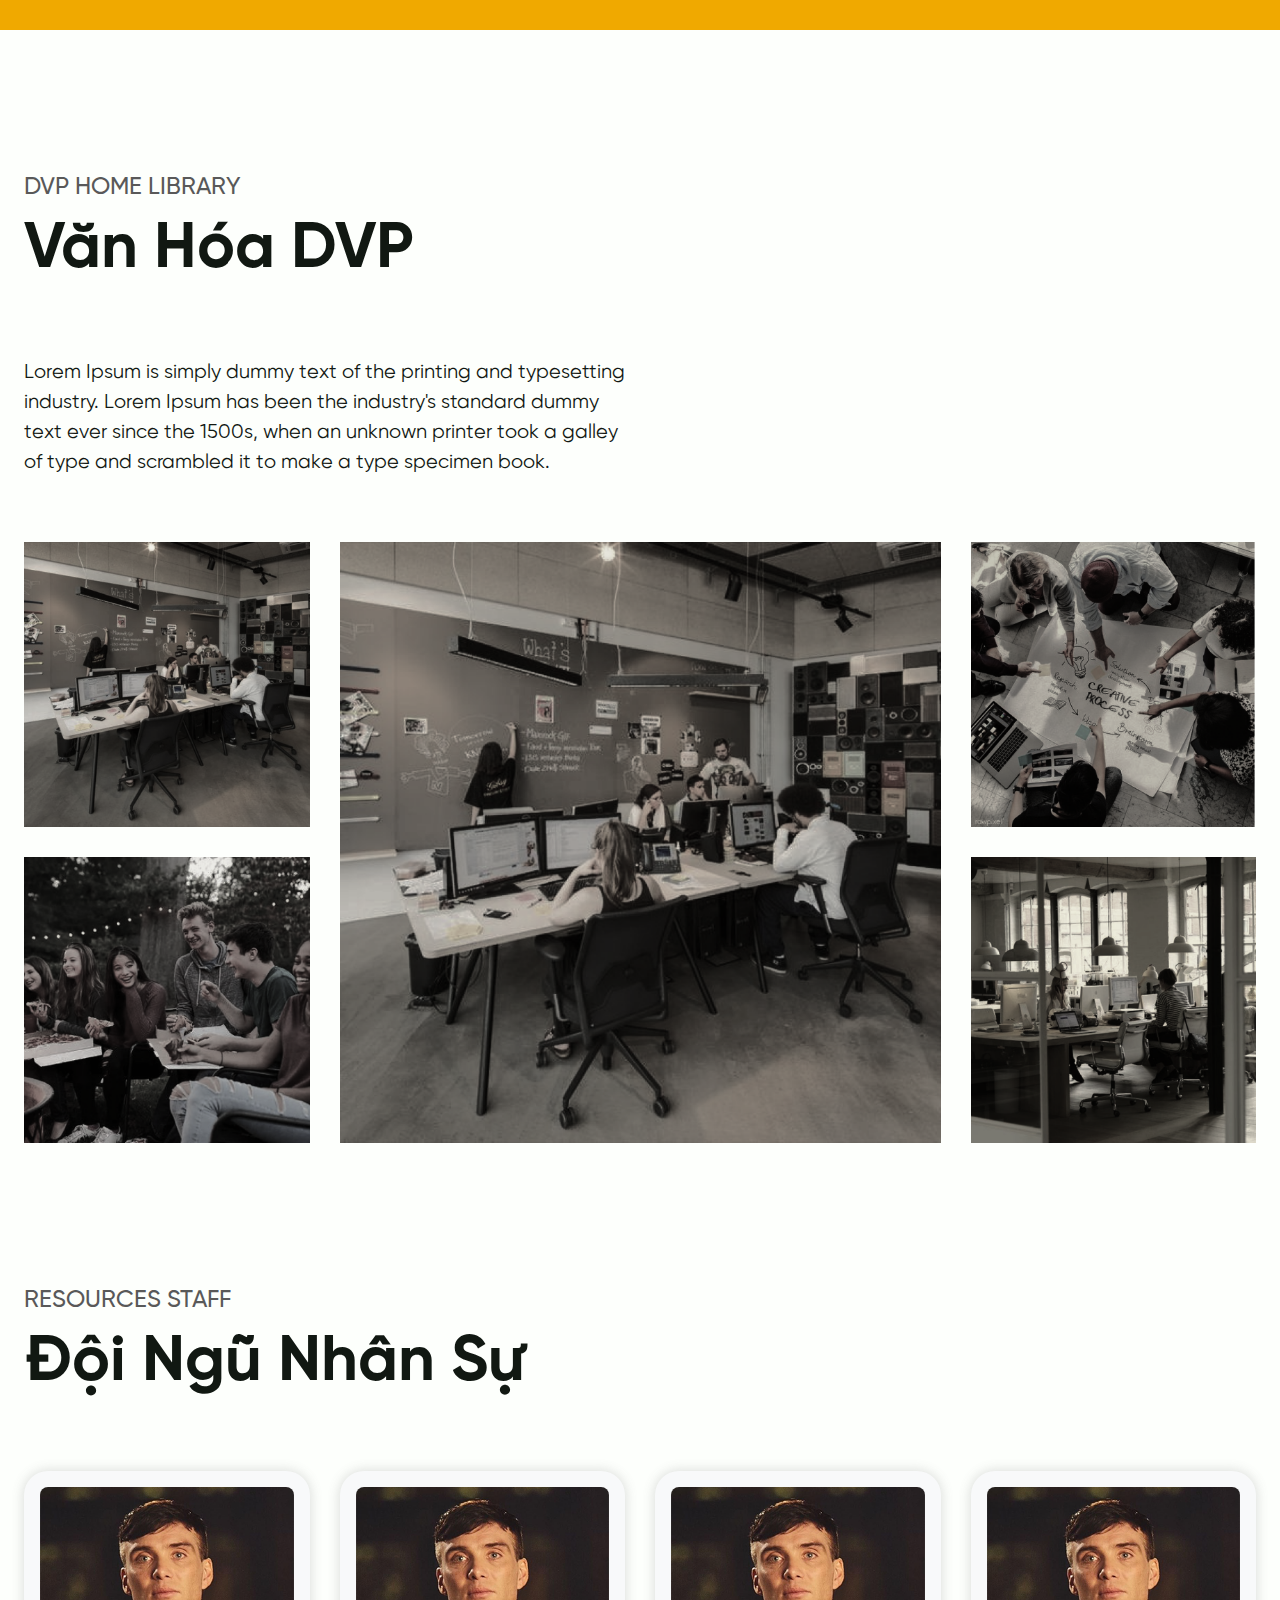
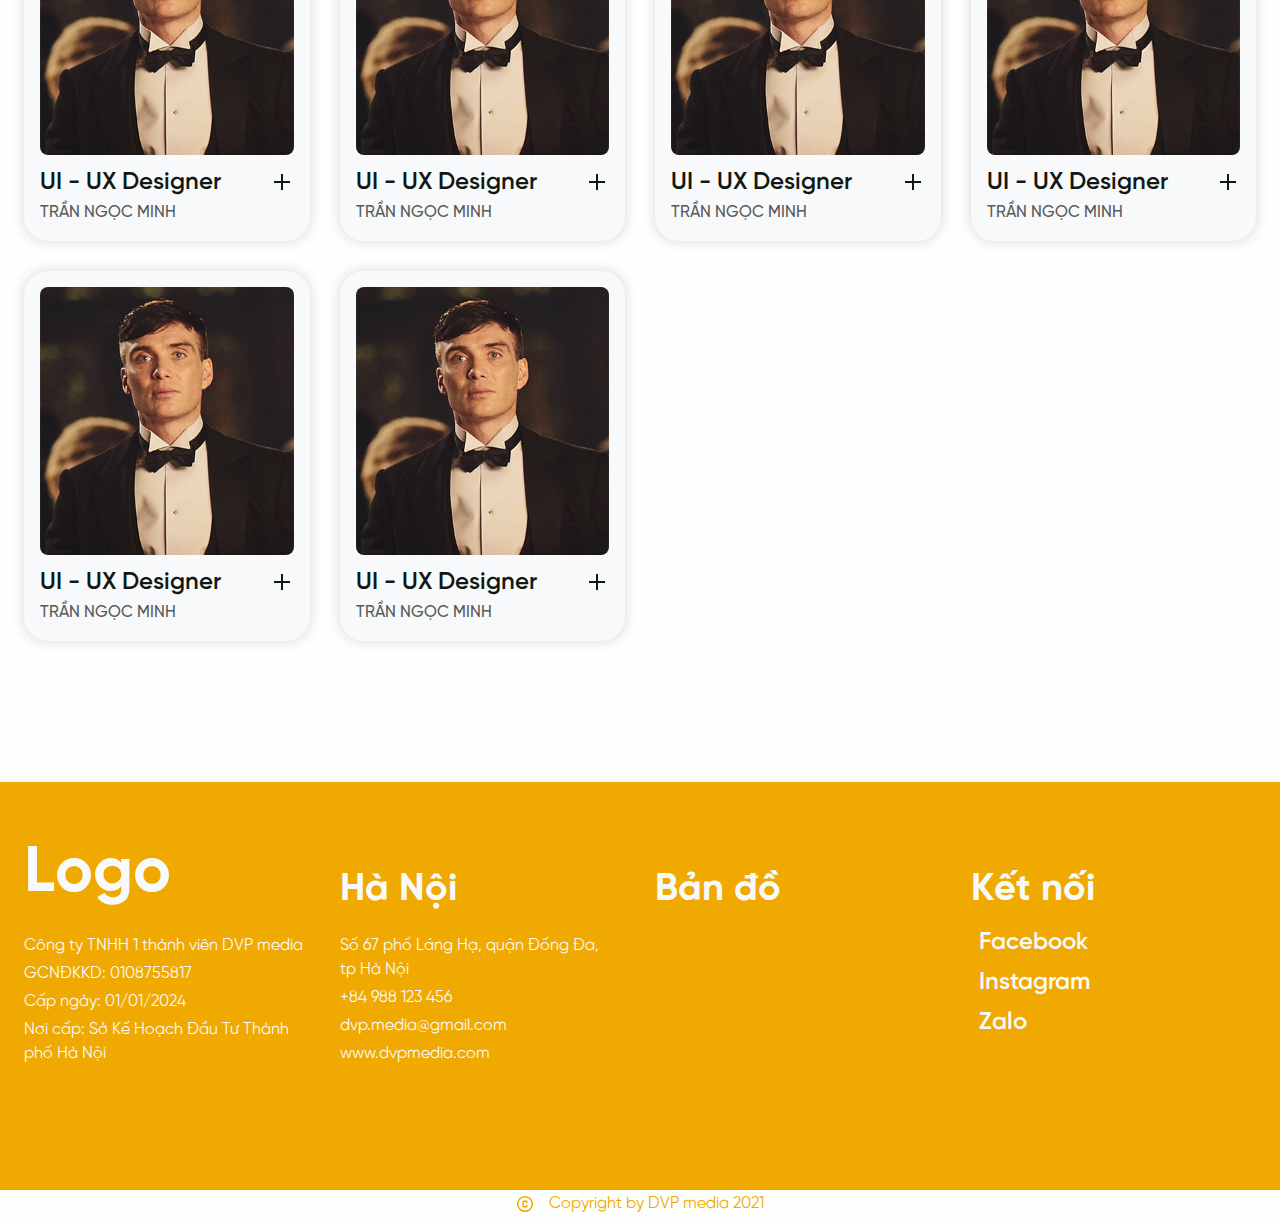
==== commit 77d92f45: "change mobile nav" ====
--- a/template/about.html
+++ b/template/about.html
@@ -662,6 +662,7 @@
     <!-- Custom JS -->
     <script src="./assets/js/animations.js"></script>
     <script src="./assets/js/about.js"></script>
+    <script src="./assets/js/contact.js"></script>
 </body>
 
 </html>--- a/template/assets/css/styles.css
+++ b/template/assets/css/styles.css
@@ -5,7 +5,8 @@
     left: 0;
     right: 0;
     z-index: 1010;
-    background-color: var(--bg-header);
+    background-color: var(--main-bg-color-100);
+    box-shadow: 0 0 1rem 0.0625rem var(--main-black-color-10);
 }
 
 header .wrapper {
@@ -15,7 +16,7 @@
 header .header__logo {
     font-family: 'Gilroy-SemiBold';
     font-size: var(--fs-normal);
-    color: var(--bg-light);
+    color: var(--main-black-color-100);
     width: fit-content;
     height: 100%;
     padding: 0 1rem;
@@ -61,6 +62,14 @@
     background-color: var(--main-black-color-100);
 }
 
+header.active .header__logo {
+    color: var(--main-black-color-100);
+}
+
+header.active .header__nav .header__nav-link a {
+    color: var(--main-black-color-100);
+}
+
 /* Footer */
 .footer {
     width: 100%;
@@ -396,7 +405,7 @@
     border-bottom-left-radius: 0.5rem;
     border-bottom-right-radius: 0.5rem;
     width: 100%;
-    max-height: 13.5rem;
+    max-height: 9.5rem;
     overflow-y: auto;
     overscroll-behavior-y: contain;
 }
@@ -488,93 +497,222 @@
 }
 
 /* Navbar mobile */
-.moblie-nav {
+.mobile-nav {
     width: 100%;
     position: fixed;
-    bottom: 0;
     z-index: 1010;
-}
-
-.moblie-nav .nav-bg {
-    width: 100%;
-    height: 2.5rem;
-    overflow: hidden;
-    position: absolute;
-    bottom: 0;
-}
-
-.moblie-nav .nav-bg svg {
+    left: 0;
+    right: 0;
+    bottom: 0.75rem;
+}
+
+.mobile-nav .navbar {
     width: 22.5rem;
-    height: 2.25rem;
-    position: absolute;
-    z-index: -1;
-    left: 50%;
-    bottom: 0;
-    transform: translateX(-50%);
-    backdrop-filter: blur(4px);
-}
-
-.moblie-nav .nav {
-    width: 22.5rem;
-    max-width: 100%;
+    max-width: calc(100% - 1rem);
     margin: 0 auto;
+    padding: 0;
+    border-radius: 0.5rem;
+    background-color: var(--main-bg-color-100);
+    box-shadow: 0 0 1rem 0.125rem var(--sub-heading-color-20);
+}
+
+.mobile-nav .navbar .navbar__item {
     position: relative;
-}
-
-.moblie-nav .nav .nav-button {
-    position: absolute;
-    bottom: 1.25rem;
+    cursor: pointer;
+    width: 2.75rem;
+    height: 2.875rem;
+    padding: 0.25rem 0;
+    font-family: 'Gilroy-Light';
+    font-size: 0.5rem;
+    color: var(--main-black-color-100);
+    transition: all ease-in-out 0.4s;
+}
+
+.mobile-nav .navbar .navbar__item img {
+    width: 1.5rem;
+    height: 1.5rem;
+}
+
+.mobile-nav .navbar .navbar__item.active:not(.nav-menu) {
+    padding-top: 0.5rem;
+    background: linear-gradient(-180deg, var(--main-yellow-color-50), var(--main-yellow-color-0));
+}
+
+.mobile-nav .navbar .navbar__item::after {
+    content: "";
+    display: block;
+    width: 100%;
+    height: 0.125rem;
+    background-color: var(--main-yellow-color-100);
+    position: absolute;
+    top: 0;
     left: 50%;
     transform: translateX(-50%);
-    width: 3.125rem;
-    height: 3.125rem;
+    opacity: 0;
+    transition: all ease-in-out 0.4s;
+}
+
+.mobile-nav .navbar .navbar__item.active::after {
+    opacity: 1;
+}
+
+.mobile-nav .navbar .navbar__item.active img {
+    width: 2rem;
+    height: 2rem;
+}
+
+.mobile-nav .navbar .navbar__item.active .navbar__item-text:not(.more) {
+    display: none;
+}
+
+.mobile-nav .navbar__item .navbar__item-text.more {
+   padding-top: 1.5rem;
+}
+
+.mobile-nav .navbar .navbar__item-btn {
+    position: absolute;
+    width: 2rem;
+    height: 2rem;
+    left: 50%;
+    top: -1rem;
+    transform: translateX(-50%) rotate(45deg);
+    background-color: var(--main-yellow-color-100);
+    border-radius: 0.25rem;
+    box-shadow: 0 0 0.5rem 0.125rem var(--sub-heading-color-20);
+    cursor: pointer;
+}
+
+.mobile-nav .navbar__item .navbar__item-btn svg {
+    fill: var(--bg-light);
+    transform: rotate(45deg);
+    transition: all ease-in-out 0.4s;
+}
+
+.mobile-nav .navbar__item.active .navbar__item-btn svg {
+    fill: var(--main-black-color-100);
+    transform: rotate(90deg);
+}
+
+.mobile-nav .navbar__form {
+    border-radius: 0.75rem;
+    position: absolute;
+    bottom: 3.5rem;
+    opacity: 0;
+    visibility: hidden;
+    transition: all ease-in-out 0.4s;
+}
+
+.mobile-nav .navbar__form.call,
+.mobile-nav .navbar__form.social {
+    padding: 0.5rem;
+    background-color: var(--bg-light);
+    border: 0.0625rem solid var(--main-yellow-color-100);
+}
+
+.mobile-nav .navbar__form.call a,
+.mobile-nav .navbar__form.social a {
+    display: block;
+    padding: 0.5rem 0.375rem;
+    color: var(--bg-light);
+    text-align: center;
+    border-radius: 0.5rem;
+}
+
+.mobile-nav .navbar__form.call a img,
+.mobile-nav .navbar__form.social a img {
+    width: 1.25rem;
+    height: 1.25rem;
+}
+
+.mobile-nav .navbar__form.call {
+    left: 0;
+}
+
+.mobile-nav .navbar__form.call a.phone {
+    background-color: var(--main-yellow-color-100);
+    margin-bottom: 0.375rem;
+    line-height: 1;
+}
+
+.mobile-nav .navbar__form.call a.zalo {
+    background-color: #005BE0;
+}
+
+.mobile-nav .navbar__form.call .label {
+    font-family: "Gilroy-SemiBold";
+    font-size: var(--fs-xsmall);
+    color: inherit;
+    margin-bottom: 0.1875rem;
+}
+
+.mobile-nav .navbar__form.call .label svg {
+    margin-right: 0.5rem;
+}
+
+.mobile-nav .navbar__form.call .text {
+    font-family: "Gilroy-Medium";
+    font-size: var(--fs-semi-small);
+    color: inherit;
+    margin-top: 0.25rem;
+    padding: 0.125rem 0.5rem;
+    border: 0.125rem solid var(--bg-light);
+    border-radius: 0.5rem;
+}
+
+.mobile-nav .navbar__form.social {
+    right: 0;
+}
+
+.mobile-nav .navbar__form.social a {
+    background-color: var(--main-yellow-color-100);
+    margin: 0.1875rem 0;
+    font-family: "Gilroy-SemiBold";
+    font-size: var(--fs-xsmall);
+    line-height: 1;
+    color: var(--bg-light);
+    padding-left: 0.625rem;
+    padding-right: 2rem;
+}
+
+.mobile-nav .navbar__form.social a svg {
+    margin-right: 0.5rem;
+}
+
+.mobile-nav .navbar__form.menu {
+    position: absolute;
+    width: 100vw;
+    height: 100vh;
+    bottom: -0.75rem;
+    left: 50%;
+    transform: translateX(-50%);
+    z-index: -1;
     background-color: var(--main-bg-color-30);
-    border-radius: 50%;
-    box-shadow: 0 0 1rem 0.125rem var(--sub-heading-color-20);
-    cursor: pointer;
-}
-
-.moblie-nav .nav .nav-button img {
-    width: 1.5rem;
-    height: 1.5rem;
-}
-
-.moblie-nav .nav .navbar {
-    width: calc(50% - 3rem);
-    padding: 0;
-}
-
-.moblie-nav .nav .navbar__item {
-    cursor: pointer;
-    width: 2.25rem;
-    height: 2.25rem;
-    display: flex;
-    align-items: center;
-    justify-content: center;
-    position: relative;
-}
-
-.moblie-nav .nav .navbar__item img {
-    width: 1.5rem;
-    height: 1.5rem;
-}
-
-.moblie-nav .nav .navbar__item.active {
-    background: linear-gradient(-180deg, var(--main-yellow-color-50), var(--main-yellow-color-0));
-}
-
-.moblie-nav .nav .navbar__item.active::after {
-    content: "";
+    backdrop-filter: blur(15px);
+    opacity: 0;
+    visibility: hidden;
+    transition: all ease-in-out 0.5s;
+}
+
+.mobile-nav .navbar__form.menu a.menu__link {
+    width: 100%;
     display: block;
-    width: 100%;
-    height: 0.125rem;
-    background-color: var(--main-yellow-color-100);
-    position: absolute;
-    top: 0;
-    left: 0;
-    right: 0;
-}
-
+    font-family: 'Gilroy-Bold';
+    font-size: 2rem;
+    line-height: 2.25rem;
+    margin-bottom: 1.5rem;
+    color: var(--main-black-color-100);
+    text-align: center;
+}
+
+.mobile-nav .navbar__form.contact {
+    max-width: 100%;
+    bottom: 5rem;
+}
+
+.mobile-nav .navbar__form.active {
+    opacity: 1;
+    visibility: visible;
+}
 /* End: Navbar mobile */
 
 /* Responive */
@@ -585,6 +723,11 @@
 }
 
 @media (min-width: 768px) {
+    header {
+        background-color: var(--bg-header);
+        backdrop-filter: blur(10px);
+    }
+
     header .wrapper {
         height: 6.25rem;
     }
@@ -625,6 +768,10 @@
 
     .contact.wrapper .wrapper-flex .wrapper-flex-item:last-child {
         padding-left: 0.9375rem !important;
+    }
+
+    .contact .contact__form .services {
+        max-height: 13.5rem;
     }
 }
 
